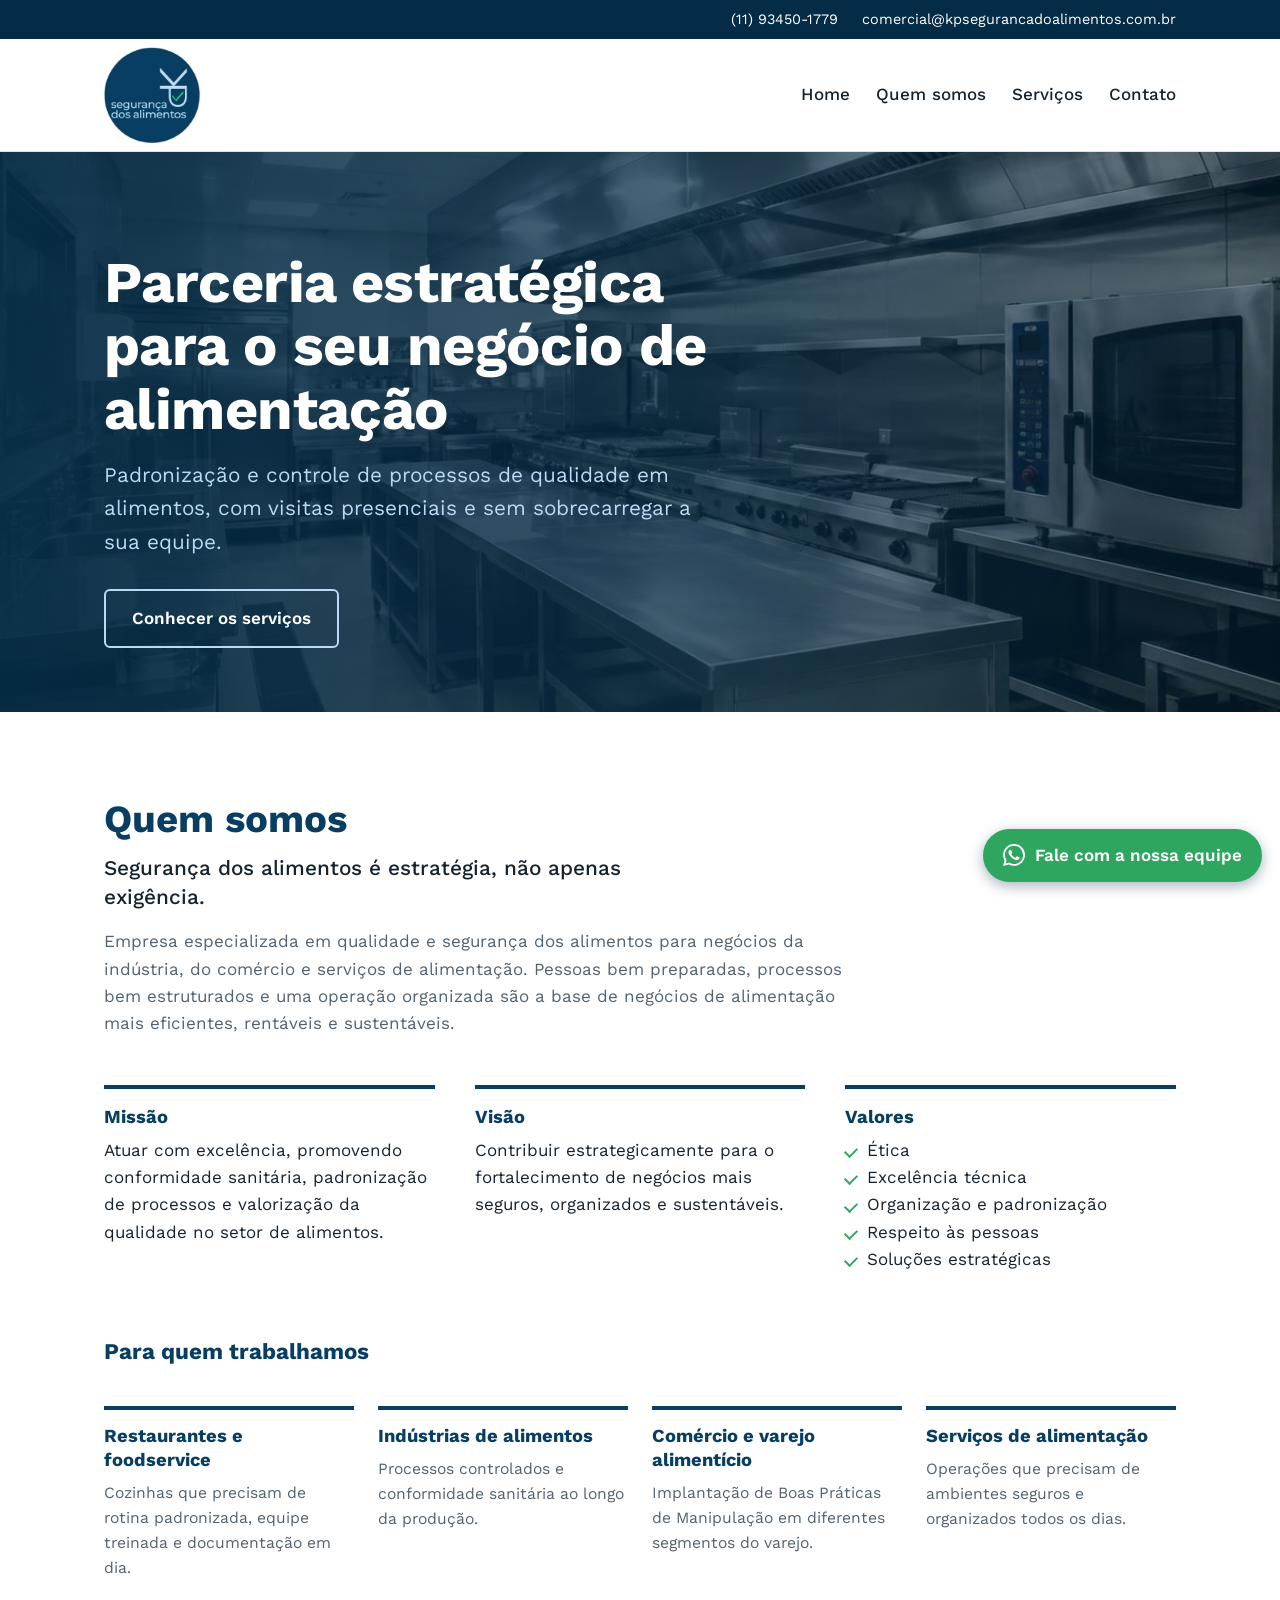
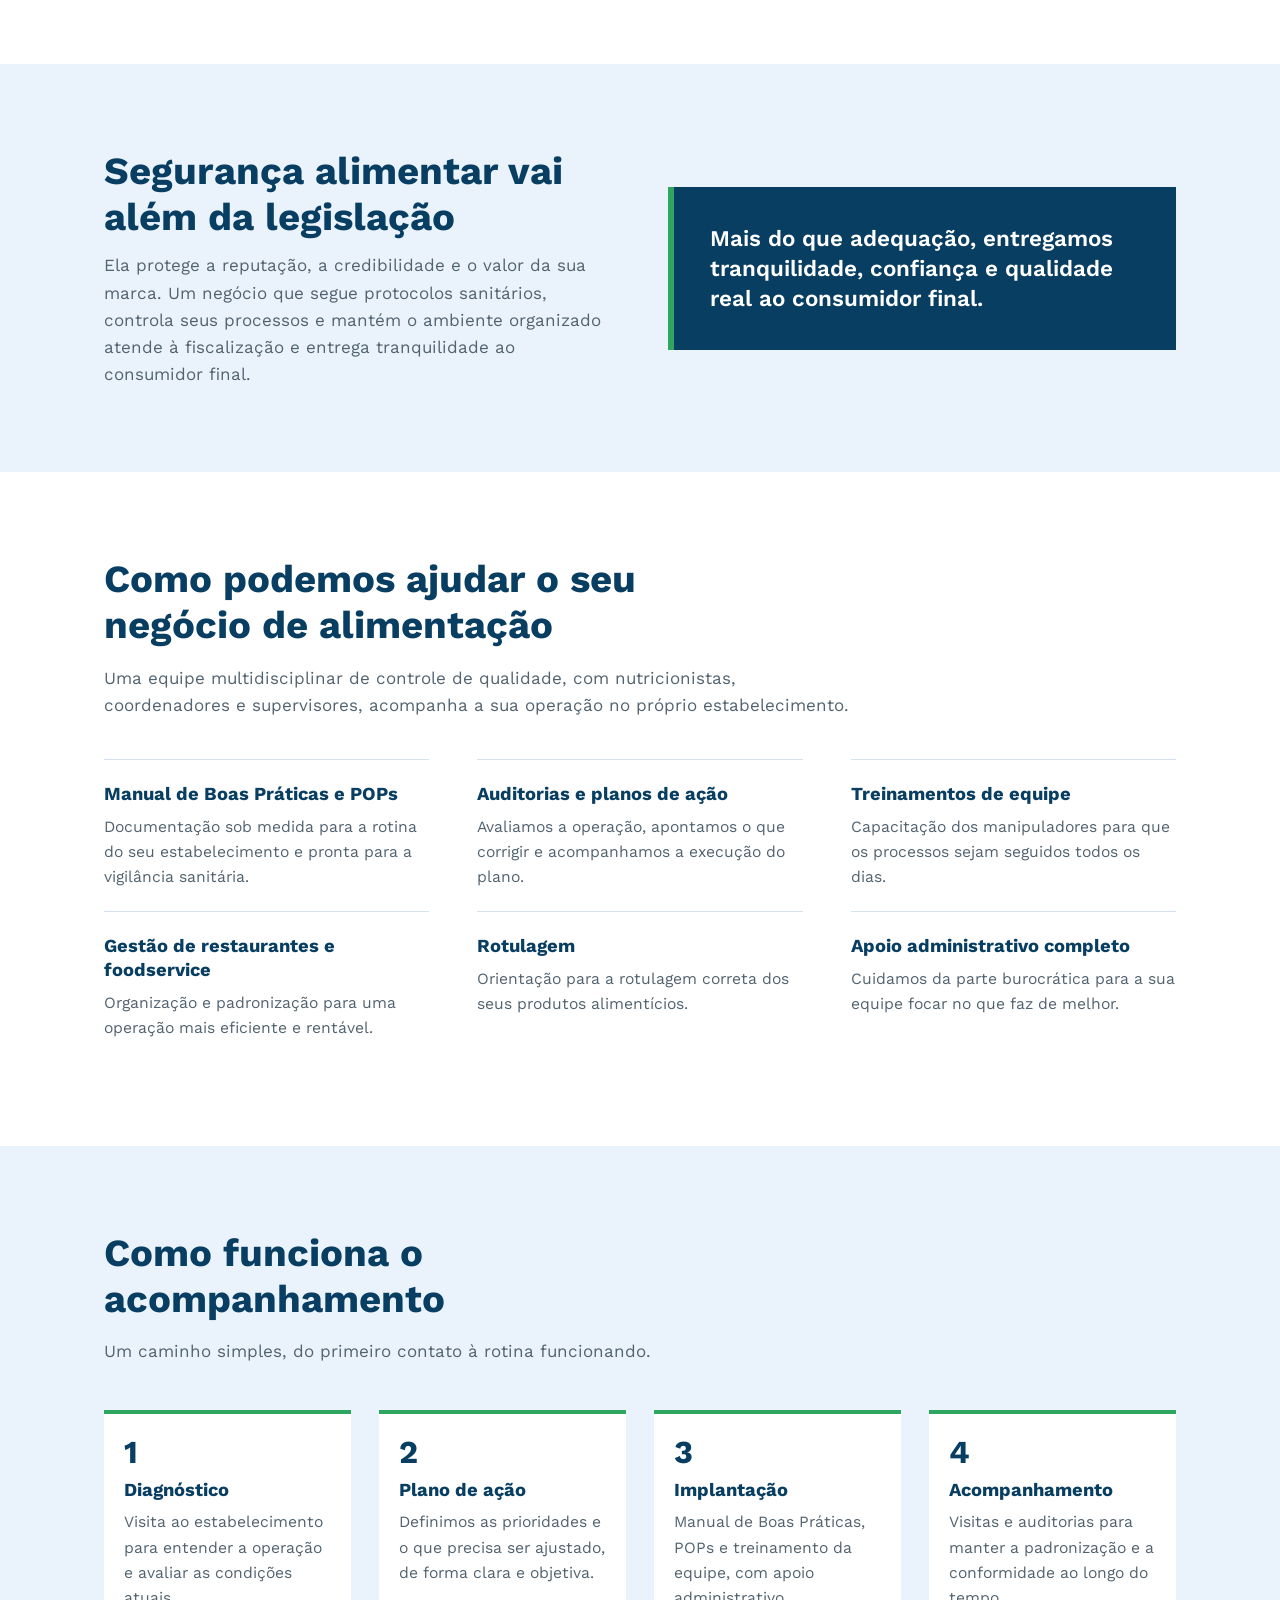
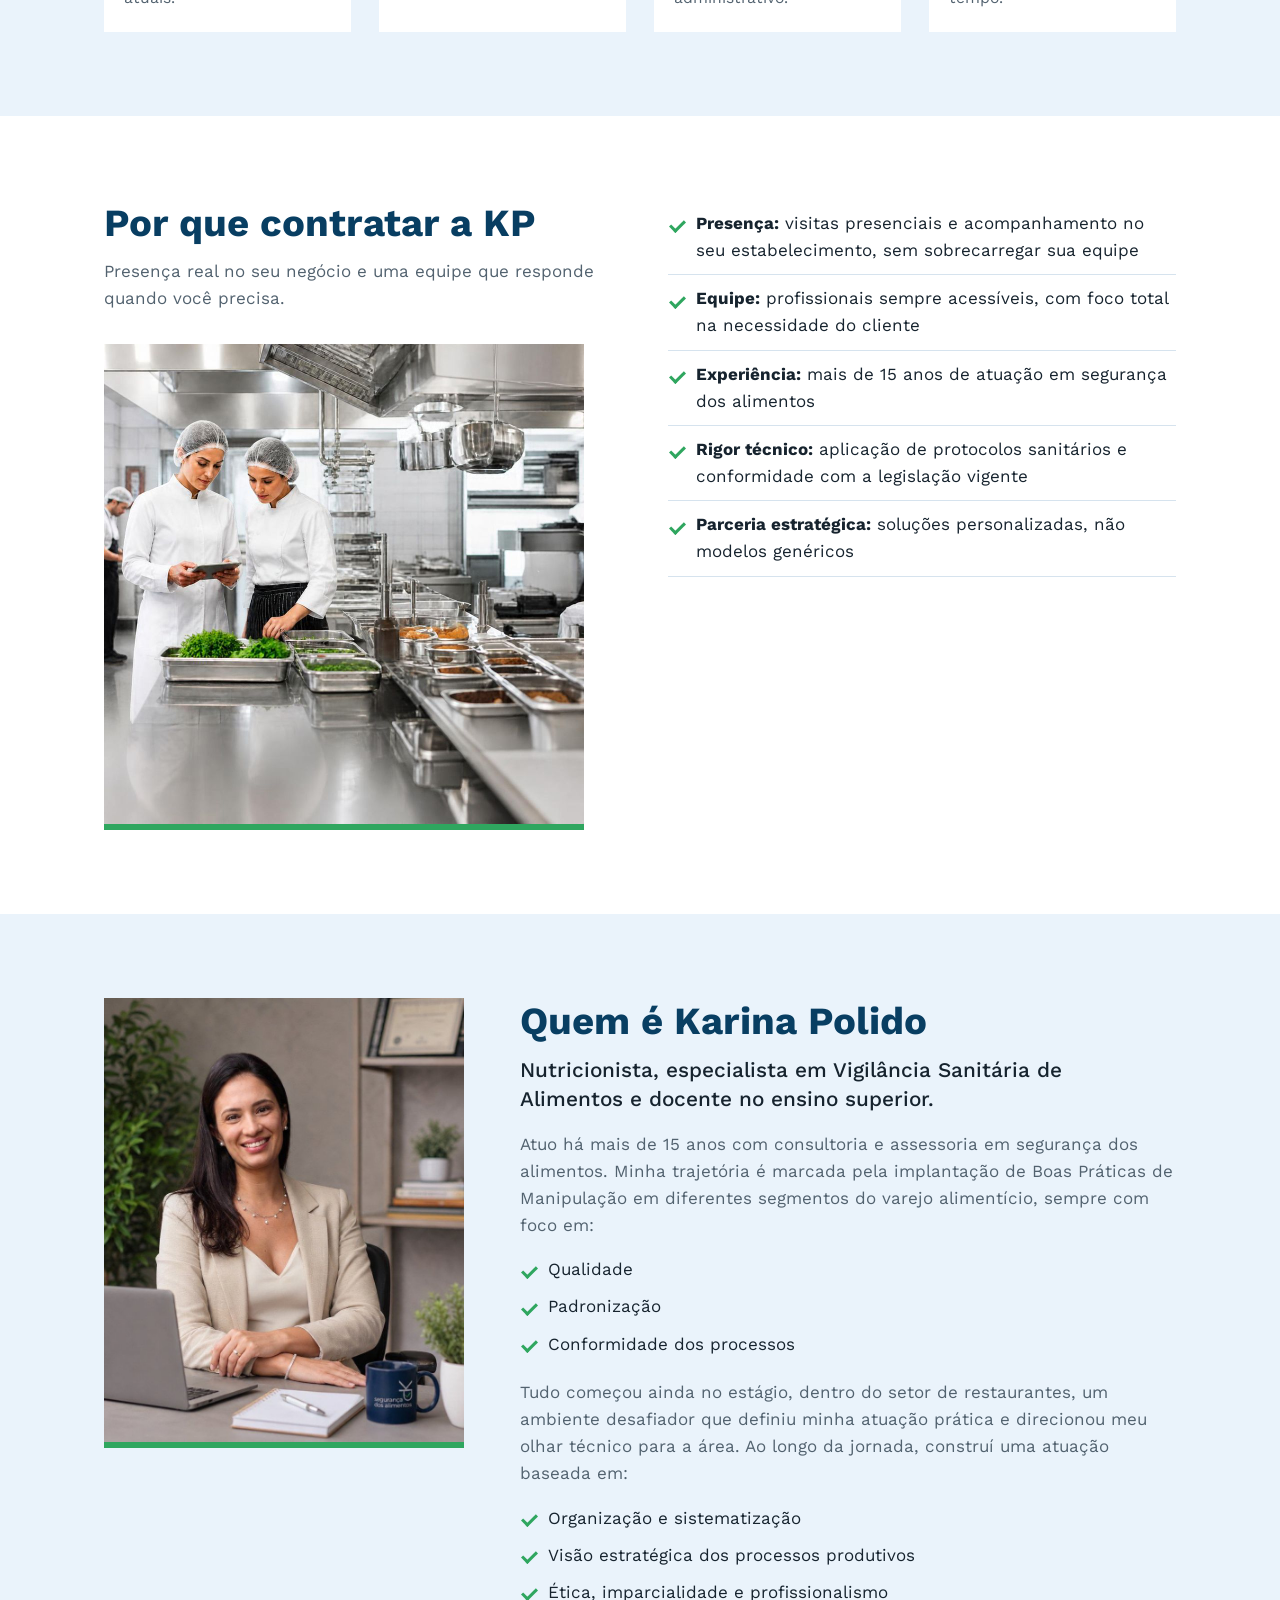
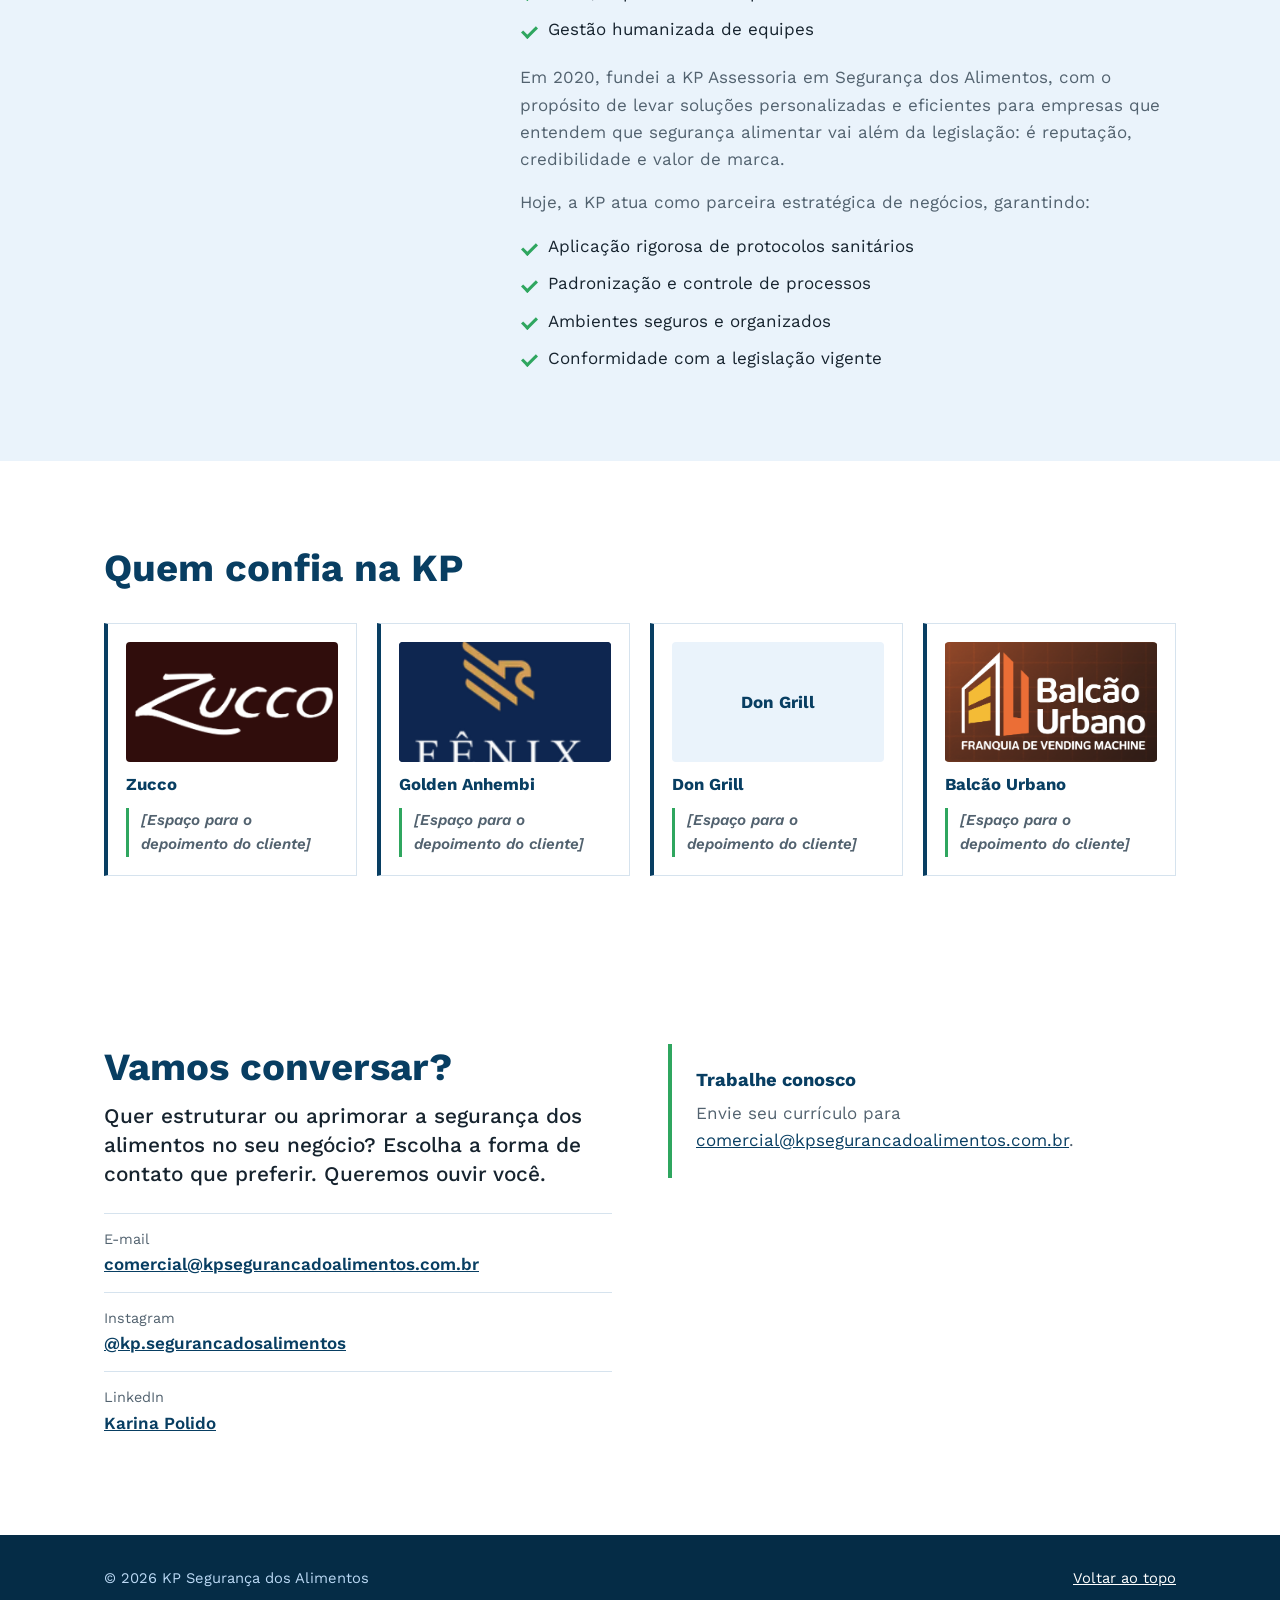
==== index.html @ 93dd9452 "Update index.html" ====
<!DOCTYPE html>
<html lang="pt-BR">
<head>
<meta charset="utf-8">
<meta name="viewport" content="width=device-width, initial-scale=1">
<title>KP Segurança dos Alimentos | Consultoria em segurança dos alimentos</title>
<meta name="description" content="Consultoria em segurança dos alimentos para restaurantes, indústrias, comércio e serviços de alimentação: boas práticas, POPs, auditorias, treinamentos e rotulagem, com visitas presenciais.">
<link rel="icon" href="[data-uri]">
<link rel="preconnect" href="https://fonts.googleapis.com">
<link rel="preconnect" href="https://fonts.gstatic.com" crossorigin>
<link href="https://fonts.googleapis.com/css2?family=Work+Sans:wght@400;500;600;700&display=swap" rel="stylesheet">
<style>
:root{--marinho:#083e62;--marinho-esc:#052c46;--azul:#bbd9f5;--azul-claro:#eaf3fb;--verde:#2fa65f;--verde-esc:#237d49;--texto:#16232e;--suave:#52626f;--linha:#d6e3ee;--fonte:"Work Sans",system-ui,-apple-system,"Segoe UI",Roboto,sans-serif}
*{box-sizing:border-box;margin:0;padding:0}
html{scroll-behavior:smooth;scroll-padding-top:130px}
body{font-family:var(--fonte);color:var(--texto);line-height:1.6;font-size:1.0625rem;background:#fff}
img{max-width:100%;display:block}
a{color:var(--marinho)}
:focus-visible{outline:3px solid var(--verde);outline-offset:3px}
.wrap{max-width:1120px;margin:0 auto;padding:0 24px}
.topo{background:var(--marinho-esc);color:#fff;font-size:.9rem}
.topo .wrap{display:flex;gap:6px 24px;justify-content:flex-end;flex-wrap:wrap;padding-top:8px;padding-bottom:8px}
.topo a{color:#fff;text-decoration:none}.topo a:hover{text-decoration:underline}
header.site{position:sticky;top:0;z-index:10;background:#fff;border-bottom:1px solid var(--linha)}
header.site .wrap{display:flex;align-items:center;justify-content:space-between;gap:16px;padding-top:8px;padding-bottom:8px}
header.site img{width:96px;height:96px}
nav ul{display:flex;gap:26px;list-style:none;flex-wrap:wrap;align-items:center}
nav a{text-decoration:none;color:var(--texto);font-weight:500;padding:6px 0;border-bottom:3px solid transparent}
nav a:hover{border-bottom-color:var(--verde)}
nav a.cta{background:var(--verde);color:#fff;padding:10px 18px;border-radius:6px;border:0}
nav a.cta:hover{background:var(--verde-esc)}
.btn{display:inline-flex;align-items:center;gap:10px;background:var(--verde);color:#fff;text-decoration:none;font:inherit;font-weight:600;padding:14px 26px;border-radius:6px;border:0;cursor:pointer}
.btn:hover{background:var(--verde-esc)}
.btn.sec{background:transparent;border:2px solid var(--azul);color:#fff}
.btn.sec:hover{background:rgba(255,255,255,.12)}
.hero{position:relative;color:#fff;background:var(--marinho) url("[data-uri]") center/cover no-repeat;display:flex;align-items:flex-end;min-height:560px}
.hero::before{content:"";position:absolute;inset:0;background:linear-gradient(90deg,rgba(5,44,70,.93) 0%,rgba(5,44,70,.72) 55%,rgba(5,44,70,.45) 100%)}
.hero .wrap{position:relative;padding-top:96px;padding-bottom:64px;width:100%}
.hero h1{font-size:clamp(2.1rem,5vw,3.6rem);line-height:1.1;font-weight:700;max-width:18ch;letter-spacing:-.01em}
.hero p{font-size:clamp(1.05rem,2vw,1.3rem);margin-top:18px;max-width:46ch;color:var(--azul)}
.acoes{display:flex;gap:14px;flex-wrap:wrap;margin-top:30px}
section{padding:84px 0}
h2{font-size:clamp(1.7rem,3.4vw,2.4rem);line-height:1.2;font-weight:700;color:var(--marinho);margin-bottom:12px;max-width:26ch}
h3{font-size:1.15rem;color:var(--marinho);margin-bottom:8px;line-height:1.3}
.lead{font-size:1.3rem;font-weight:500;max-width:44ch;line-height:1.4}
.texto{max-width:68ch;margin-top:16px;color:var(--suave)}
.fundo{background:var(--azul-claro)}
.lista{list-style:none;max-width:68ch;margin-top:12px}
.lista li,.pq li{padding:5px 0 5px 28px;position:relative}
.lista li::before,.pq li::before{content:"";position:absolute;left:2px;top:.85em;width:12px;height:6px;border-left:3px solid var(--verde);border-bottom:3px solid var(--verde);transform:rotate(-45deg)}
.para{display:grid;grid-template-columns:repeat(4,1fr);gap:24px;margin-top:40px}
.para>div{border-top:4px solid var(--marinho);padding-top:14px}
.para p{color:var(--suave);font-size:.98rem}
.risco{display:grid;grid-template-columns:1fr 1fr;gap:56px;align-items:center}
.risco blockquote{background:var(--marinho);color:#fff;padding:36px;border-left:6px solid var(--verde);font-size:1.4rem;line-height:1.35;font-weight:600}
.risco blockquote span{display:block;margin-top:14px;font-size:1rem;font-weight:400;color:var(--azul)}
.servicos{display:grid;grid-template-columns:repeat(3,1fr);gap:0 48px;margin-top:40px}
.serv{padding:22px 0;border-top:1px solid var(--linha)}
.serv p{color:var(--suave);font-size:.98rem}
.passos{list-style:none;display:grid;grid-template-columns:repeat(4,1fr);gap:28px;margin-top:44px;counter-reset:p}
.passos li{counter-increment:p;background:#fff;border-top:4px solid var(--verde);padding:22px 20px}
.passos li::before{content:counter(p);display:block;font-size:2rem;font-weight:700;color:var(--marinho);line-height:1;margin-bottom:10px}
.passos p{color:var(--suave);font-size:.98rem}
.mvv{display:grid;grid-template-columns:repeat(3,1fr);gap:40px;margin-top:48px}
.mvv>div{border-top:4px solid var(--marinho);padding-top:16px}
.mvv ul{list-style:none}
.mvv li{padding-left:22px;position:relative}
.mvv li::before{content:"";position:absolute;left:0;top:.6em;width:10px;height:6px;border-left:2px solid var(--verde);border-bottom:2px solid var(--verde);transform:rotate(-45deg)}
.pq{display:grid;grid-template-columns:1fr 1fr;gap:56px}
.pq ul{list-style:none}.pq li{border-bottom:1px solid var(--linha);padding:10px 0 10px 28px}.pq li::before{top:1.2em}
.ilus{margin-top:32px;max-width:480px}.ilus img{width:100%;height:auto;display:block;border-bottom:6px solid var(--verde)}
.karina{display:grid;grid-template-columns:360px 1fr;gap:56px;align-items:start}
.foto-karina{aspect-ratio:4/5;background:var(--azul-claro);border-bottom:6px solid var(--verde);position:sticky;top:110px}
.foto-karina img{width:100%;height:100%;object-fit:cover}
.clientes{list-style:none;display:grid;grid-template-columns:repeat(4,1fr);gap:20px;margin-top:32px}
.cli{background:#fff;border:1px solid var(--linha);border-top:4px solid var(--marinho);padding:20px;display:flex;flex-direction:column;gap:12px}
.logo-cli{height:120px;display:grid;place-items:center;background:var(--azul-claro);border-radius:4px;overflow:hidden}
.logo-cli img{max-width:100%;max-height:100%;object-fit:contain}
.logo-cli span{font-weight:700;color:var(--marinho);text-align:center;padding:0 8px}
.cli h3{margin:0;font-size:1.05rem}
.cli blockquote{color:var(--suave);font-style:italic;font-size:.95rem;border-left:3px solid var(--verde);padding-left:12px}
.clientes li{background:#fff;border:1px solid var(--linha);border-left:4px solid var(--marinho);padding:18px;font-weight:600;color:var(--marinho)}
.contato{display:grid;grid-template-columns:1fr 1fr;gap:56px}
.canais{list-style:none;margin-top:24px}
.canais li{padding:14px 0;border-top:1px solid var(--linha)}
.canais span{display:block;font-size:.9rem;color:var(--suave)}
.canais a{font-weight:600;word-break:break-word}
form{display:grid;gap:16px}
label{font-weight:500;font-size:.95rem;display:grid;gap:6px}
input,textarea,select{font:inherit;padding:12px 14px;border:1px solid #9db6c9;border-radius:6px;background:#fff;color:var(--texto)}
textarea{min-height:120px;resize:vertical}
.trab{padding:24px;background:#fff;border-left:4px solid var(--verde);max-width:60ch}
footer{background:var(--marinho-esc);color:var(--azul);padding:32px 0;font-size:.92rem}
footer .wrap{display:flex;justify-content:space-between;gap:12px;flex-wrap:wrap}
footer a{color:#fff}
.zap{display:inline-flex;align-items:center;gap:10px;position:fixed;right:18px;bottom:18px;z-index:20;background:var(--verde);color:#fff;text-decoration:none;font-weight:600;padding:13px 20px;border-radius:999px;box-shadow:0 4px 14px rgba(5,44,70,.35)}
.zap:hover{background:var(--verde-esc)}
@media (max-width:900px){
 .para,.passos,.clientes{grid-template-columns:1fr 1fr}
 .servicos{grid-template-columns:1fr 1fr}
}
@media (max-width:760px){
 .risco,.pq,.contato,.karina,.mvv,.servicos,.para,.passos,.clientes{grid-template-columns:1fr}
  .foto-karina{max-width:340px;position:static}
 section{padding:60px 0}.hero{min-height:480px}
 .topo .wrap{justify-content:flex-start}
 header.site .wrap{flex-wrap:wrap}header.site img{width:80px;height:80px}nav ul{gap:14px}
}
@media (prefers-reduced-motion:reduce){html{scroll-behavior:auto}}
</style>
</head>
<body>

<div class="topo"><div class="wrap">
  <a href="tel:+5511982874274">(11) 93450-1779</a>
  <a href="mailto:comercial@kpsegurancadoalimentos.com.br">comercial@kpsegurancadoalimentos.com.br</a>
</div></div>

<header class="site"><div class="wrap">
  <a href="#home" aria-label="KP Segurança dos Alimentos, ir para o início"><img src="[data-uri]" alt="KP Segurança dos Alimentos" width="96" height="96"></a>
  <nav aria-label="Principal"><ul>
    <li><a href="#home">Home</a></li>
    <li><a href="#quem-somos">Quem somos</a></li>
    <li><a href="#servicos">Serviços</a></li>
    <li><a href="#contato">Contato</a></li>
  </ul></nav>
</div></header>

<main>
<section class="hero" id="home" style="padding:0"><div class="wrap">
  <h1>Parceria estratégica para o seu negócio de alimentação</h1>
  <p>Padronização e controle de processos de qualidade em alimentos, com visitas presenciais e sem sobrecarregar a sua equipe.</p>
  <div class="acoes">
    <a class="btn sec" href="#servicos">Conhecer os serviços</a>
  </div>
</div></section>

<section id="quem-somos">
  <div class="wrap">
    <h2>Quem somos</h2>
    <p class="lead">Segurança dos alimentos é estratégia, não apenas exigência.</p>
    <p class="texto">Empresa especializada em qualidade e segurança dos alimentos para negócios da indústria, do comércio e serviços de alimentação. Pessoas bem preparadas, processos bem estruturados e uma operação organizada são a base de negócios de alimentação mais eficientes, rentáveis e sustentáveis.</p>

    <div class="mvv">
      <div><h3>Missão</h3><p>Atuar com excelência, promovendo conformidade sanitária, padronização de processos e valorização da qualidade no setor de alimentos.</p></div>
      <div><h3>Visão</h3><p>Contribuir estrategicamente para o fortalecimento de negócios mais seguros, organizados e sustentáveis.</p></div>
      <div><h3>Valores</h3><ul><li>Ética</li><li>Excelência técnica</li><li>Organização e padronização</li><li>Respeito às pessoas</li><li>Soluções estratégicas</li></ul></div>
    </div>

    <h3 style="margin-top:64px;font-size:1.4rem">Para quem trabalhamos</h3>
    <div class="para">
      <div><h3>Restaurantes e foodservice</h3><p>Cozinhas que precisam de rotina padronizada, equipe treinada e documentação em dia.</p></div>
      <div><h3>Indústrias de alimentos</h3><p>Processos controlados e conformidade sanitária ao longo da produção.</p></div>
      <div><h3>Comércio e varejo alimentício</h3><p>Implantação de Boas Práticas de Manipulação em diferentes segmentos do varejo.</p></div>
      <div><h3>Serviços de alimentação</h3><p>Operações que precisam de ambientes seguros e organizados todos os dias.</p></div>
    </div>
  </div>
</section>

<section class="fundo">
  <div class="wrap risco">
    <div>
      <h2>Segurança alimentar vai além da legislação</h2>
      <p class="texto" style="margin-top:0">Ela protege a reputação, a credibilidade e o valor da sua marca. Um negócio que segue protocolos sanitários, controla seus processos e mantém o ambiente organizado atende à fiscalização e entrega tranquilidade ao consumidor final.</p>
    </div>
    <blockquote>Mais do que adequação, entregamos tranquilidade, confiança e qualidade real ao consumidor final.</blockquote>
  </div>
</section>

<section id="servicos">
  <div class="wrap">
    <h2>Como podemos ajudar o seu negócio de alimentação</h2>
    <p class="texto">Uma equipe multidisciplinar de controle de qualidade, com nutricionistas, coordenadores e supervisores, acompanha a sua operação no próprio estabelecimento.</p>
    <div class="servicos">
      <div class="serv"><h3>Manual de Boas Práticas e POPs</h3><p>Documentação sob medida para a rotina do seu estabelecimento e pronta para a vigilância sanitária.</p></div>
      <div class="serv"><h3>Auditorias e planos de ação</h3><p>Avaliamos a operação, apontamos o que corrigir e acompanhamos a execução do plano.</p></div>
      <div class="serv"><h3>Treinamentos de equipe</h3><p>Capacitação dos manipuladores para que os processos sejam seguidos todos os dias.</p></div>
      <div class="serv"><h3>Gestão de restaurantes e foodservice</h3><p>Organização e padronização para uma operação mais eficiente e rentável.</p></div>
      <div class="serv"><h3>Rotulagem</h3><p>Orientação para a rotulagem correta dos seus produtos alimentícios.</p></div>
      <div class="serv"><h3>Apoio administrativo completo</h3><p>Cuidamos da parte burocrática para a sua equipe focar no que faz de melhor.</p></div>
    </div>
  </div>
</section>

<section class="fundo">
  <div class="wrap">
    <h2>Como funciona o acompanhamento</h2>
    <p class="texto">Um caminho simples, do primeiro contato à rotina funcionando.</p>
    <ol class="passos">
      <li><h3>Diagnóstico</h3><p>Visita ao estabelecimento para entender a operação e avaliar as condições atuais.</p></li>
      <li><h3>Plano de ação</h3><p>Definimos as prioridades e o que precisa ser ajustado, de forma clara e objetiva.</p></li>
      <li><h3>Implantação</h3><p>Manual de Boas Práticas, POPs e treinamento da equipe, com apoio administrativo.</p></li>
      <li><h3>Acompanhamento</h3><p>Visitas e auditorias para manter a padronização e a conformidade ao longo do tempo.</p></li>
    </ol>
  </div>
</section>

<section>
  <div class="wrap pq">
    <div>
      <h2>Por que contratar a KP</h2>
      <p class="texto" style="margin-top:0">Presença real no seu negócio e uma equipe que responde quando você precisa.</p>
      <figure class="ilus"><img src="[data-uri]" alt="Duas profissionais de touca e jaleco branco conferindo boas práticas em uma cozinha profissional" width="480" height="480"></figure>
    </div>
    <ul>
      <li><b>Presença:</b> visitas presenciais e acompanhamento no seu estabelecimento, sem sobrecarregar sua equipe</li>
      <li><b>Equipe:</b> profissionais sempre acessíveis, com foco total na necessidade do cliente</li>
      <li><b>Experiência:</b> mais de 15 anos de atuação em segurança dos alimentos</li>
      <li><b>Rigor técnico:</b> aplicação de protocolos sanitários e conformidade com a legislação vigente</li>
      <li><b>Parceria estratégica:</b> soluções personalizadas, não modelos genéricos</li>
    </ul>
  </div>
</section>

<section class="fundo" id="karina">
  <div class="wrap karina">
    <div class="foto-karina"><img src="[data-uri]" alt="Karina Polido, nutricionista e fundadora da KP, sentada em seu escritório" width="400" height="500"></div>
    <div>
      <h2>Quem é Karina Polido</h2>
      <p class="lead">Nutricionista, especialista em Vigilância Sanitária de Alimentos e docente no ensino superior.</p>
      <p class="texto">Atuo há mais de 15 anos com consultoria e assessoria em segurança dos alimentos. Minha trajetória é marcada pela implantação de Boas Práticas de Manipulação em diferentes segmentos do varejo alimentício, sempre com foco em:</p>
      <ul class="lista"><li>Qualidade</li><li>Padronização</li><li>Conformidade dos processos</li></ul>
      <p class="texto">Tudo começou ainda no estágio, dentro do setor de restaurantes, um ambiente desafiador que definiu minha atuação prática e direcionou meu olhar técnico para a área. Ao longo da jornada, construí uma atuação baseada em:</p>
      <ul class="lista"><li>Organização e sistematização</li><li>Visão estratégica dos processos produtivos</li><li>Ética, imparcialidade e profissionalismo</li><li>Gestão humanizada de equipes</li></ul>
      <p class="texto">Em 2020, fundei a KP Assessoria em Segurança dos Alimentos, com o propósito de levar soluções personalizadas e eficientes para empresas que entendem que segurança alimentar vai além da legislação: é reputação, credibilidade e valor de marca.</p>
      <p class="texto">Hoje, a KP atua como parceira estratégica de negócios, garantindo:</p>
      <ul class="lista"><li>Aplicação rigorosa de protocolos sanitários</li><li>Padronização e controle de processos</li><li>Ambientes seguros e organizados</li><li>Conformidade com a legislação vigente</li></ul>
    </div>
  </div>
</section>

<section>
  <div class="wrap">
    <h2>Quem confia na KP</h2>
    <ul class="clientes">
      <li class="cli"><div class="logo-cli" style="background:linear-gradient(135deg,#300d0c,#300d0c)"><img src="[data-uri]" alt="Logo Zucco Ristorante"></div><h3>Zucco</h3><blockquote>[Espaço para o depoimento do cliente]</blockquote></li>
      <li class="cli"><div class="logo-cli" style="background:linear-gradient(135deg,#0e2650,#0e2650)"><img src="[data-uri]" alt="Logo Fênix Hotéis"></div><h3>Golden Anhembi</h3><blockquote>[Espaço para o depoimento do cliente]</blockquote></li>
      <li class="cli"><div class="logo-cli" data-logo="Don Grill" role="img" aria-label="Logo Don Participações"><span>Don Grill</span></div><h3>Don Grill</h3><blockquote>[Espaço para o depoimento do cliente]</blockquote></li>
      <li class="cli"><div class="logo-cli" style="background:linear-gradient(135deg,#914728,#2f1d15)"><img src="[data-uri]" alt="Logo Balcão Urbano"></div><h3>Balcão Urbano</h3><blockquote>[Espaço para o depoimento do cliente]</blockquote></li>
    </ul>
  </div>
</section>

<section id="contato">
  <div class="wrap contato">
    <div>
      <h2>Vamos conversar?</h2>
      <p class="lead">Quer estruturar ou aprimorar a segurança dos alimentos no seu negócio? Escolha a forma de contato que preferir. Queremos ouvir você.</p>
      <ul class="canais">
        <li><span>E-mail</span><a href="mailto:comercial@kpsegurancadoalimentos.com.br">comercial@kpsegurancadoalimentos.com.br</a></li>
        <li><span>Instagram</span><a href="https://www.instagram.com/kp.segurancadosalimentos/" target="_blank" rel="noopener">@kp.segurancadosalimentos</a></li>
        <li><span>LinkedIn</span><a href="https://www.linkedin.com/in/karina-polido/" target="_blank" rel="noopener">Karina Polido</a></li>
      </ul>
    </div>
    <div>
      <div class="trab">
        <h3>Trabalhe conosco</h3>
        <p class="texto" style="margin-top:6px">Envie seu currículo para <a href="mailto:comercial@kpsegurancadoalimentos.com.br?subject=Trabalhe%20conosco">comercial@kpsegurancadoalimentos.com.br</a>.</p>
      </div>
    </div>
  </div>
</section>
</main>

<footer><div class="wrap">
  <span>&copy; <span id="ano">2026</span> KP Segurança dos Alimentos</span>
  <a href="#home">Voltar ao topo</a>
</div></footer>

<a class="zap" href="https://wa.me/5511934501779?text=Ol%C3%A1%2C%20Karina!%20Gostaria%20de%20conversar%20sobre%20seguran%C3%A7a%20dos%20alimentos%20no%20meu%20neg%C3%B3cio." target="_blank" rel="noopener" aria-label="Fale com a nossa equipe pelo WhatsApp"><svg class="ic" viewBox="0 0 24 24" width="22" height="22" aria-hidden="true" fill="currentColor"><path d="M17.472 14.382c-.297-.149-1.758-.867-2.03-.967-.273-.099-.471-.148-.67.15-.197.297-.767.966-.94 1.164-.173.199-.347.223-.644.075-.297-.15-1.255-.463-2.39-1.475-.883-.788-1.48-1.761-1.653-2.059-.173-.297-.018-.458.13-.606.134-.133.298-.347.446-.52.149-.174.198-.298.298-.497.099-.198.05-.371-.025-.52-.075-.149-.669-1.612-.916-2.207-.242-.579-.487-.5-.669-.51-.173-.008-.371-.01-.57-.01-.198 0-.52.074-.792.372-.272.297-1.04 1.016-1.04 2.479 0 1.462 1.065 2.875 1.213 3.074.149.198 2.096 3.2 5.077 4.487.709.306 1.262.489 1.694.625.712.227 1.36.195 1.871.118.571-.085 1.758-.719 2.006-1.413.248-.694.248-1.289.173-1.413-.074-.124-.272-.198-.57-.347m-5.421 7.403h-.004a9.87 9.87 0 01-5.031-1.378l-.361-.214-3.741.982.998-3.648-.235-.374a9.86 9.86 0 01-1.51-5.26c.001-5.45 4.436-9.884 9.888-9.884 2.64 0 5.122 1.03 6.988 2.898a9.825 9.825 0 012.893 6.994c-.003 5.45-4.437 9.884-9.885 9.884m8.413-18.297A11.815 11.815 0 0012.05 0C5.495 0 .16 5.335.157 11.892c0 2.096.547 4.142 1.588 5.945L.057 24l6.305-1.654a11.882 11.882 0 005.683 1.448h.005c6.554 0 11.89-5.335 11.893-11.893a11.821 11.821 0 00-3.48-8.413Z"/></svg>Fale com a nossa equipe</a>

<script>
document.getElementById('ano').textContent = new Date().getFullYear();
</script>
</body>
</html>
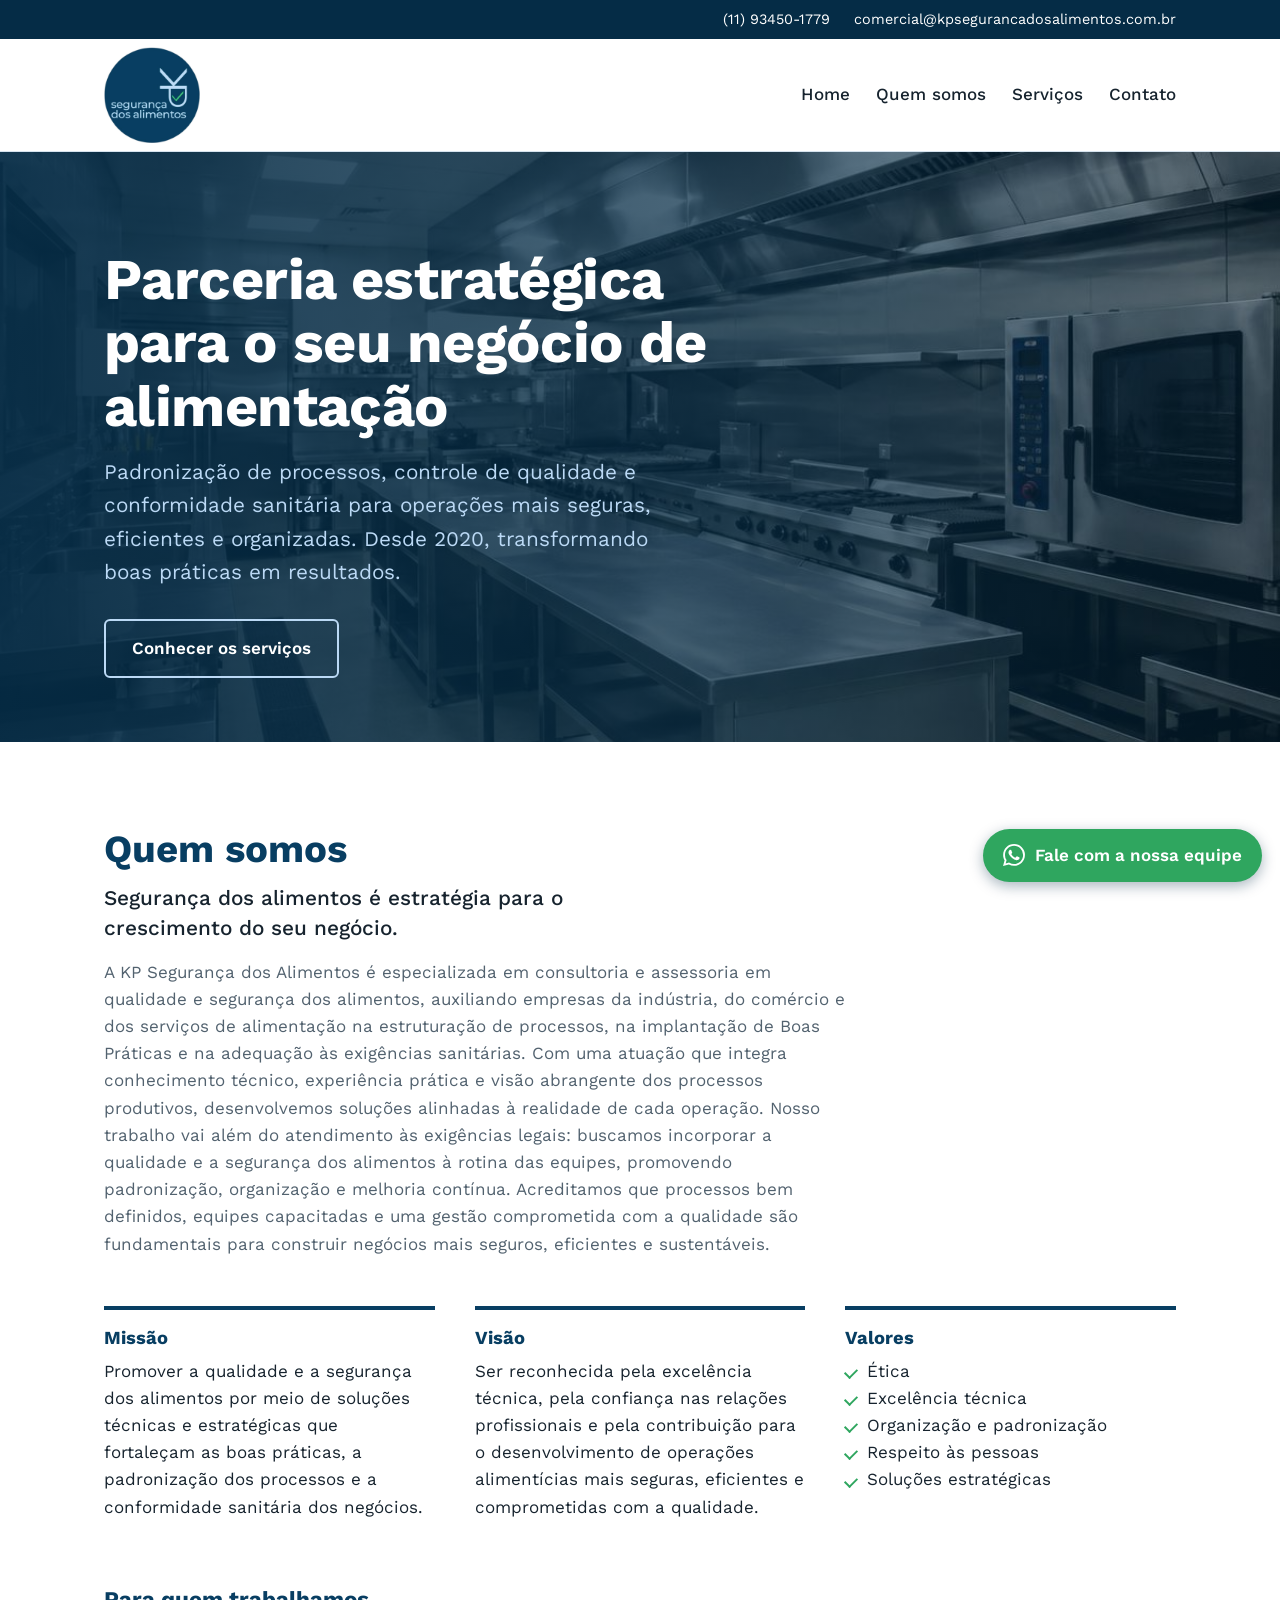
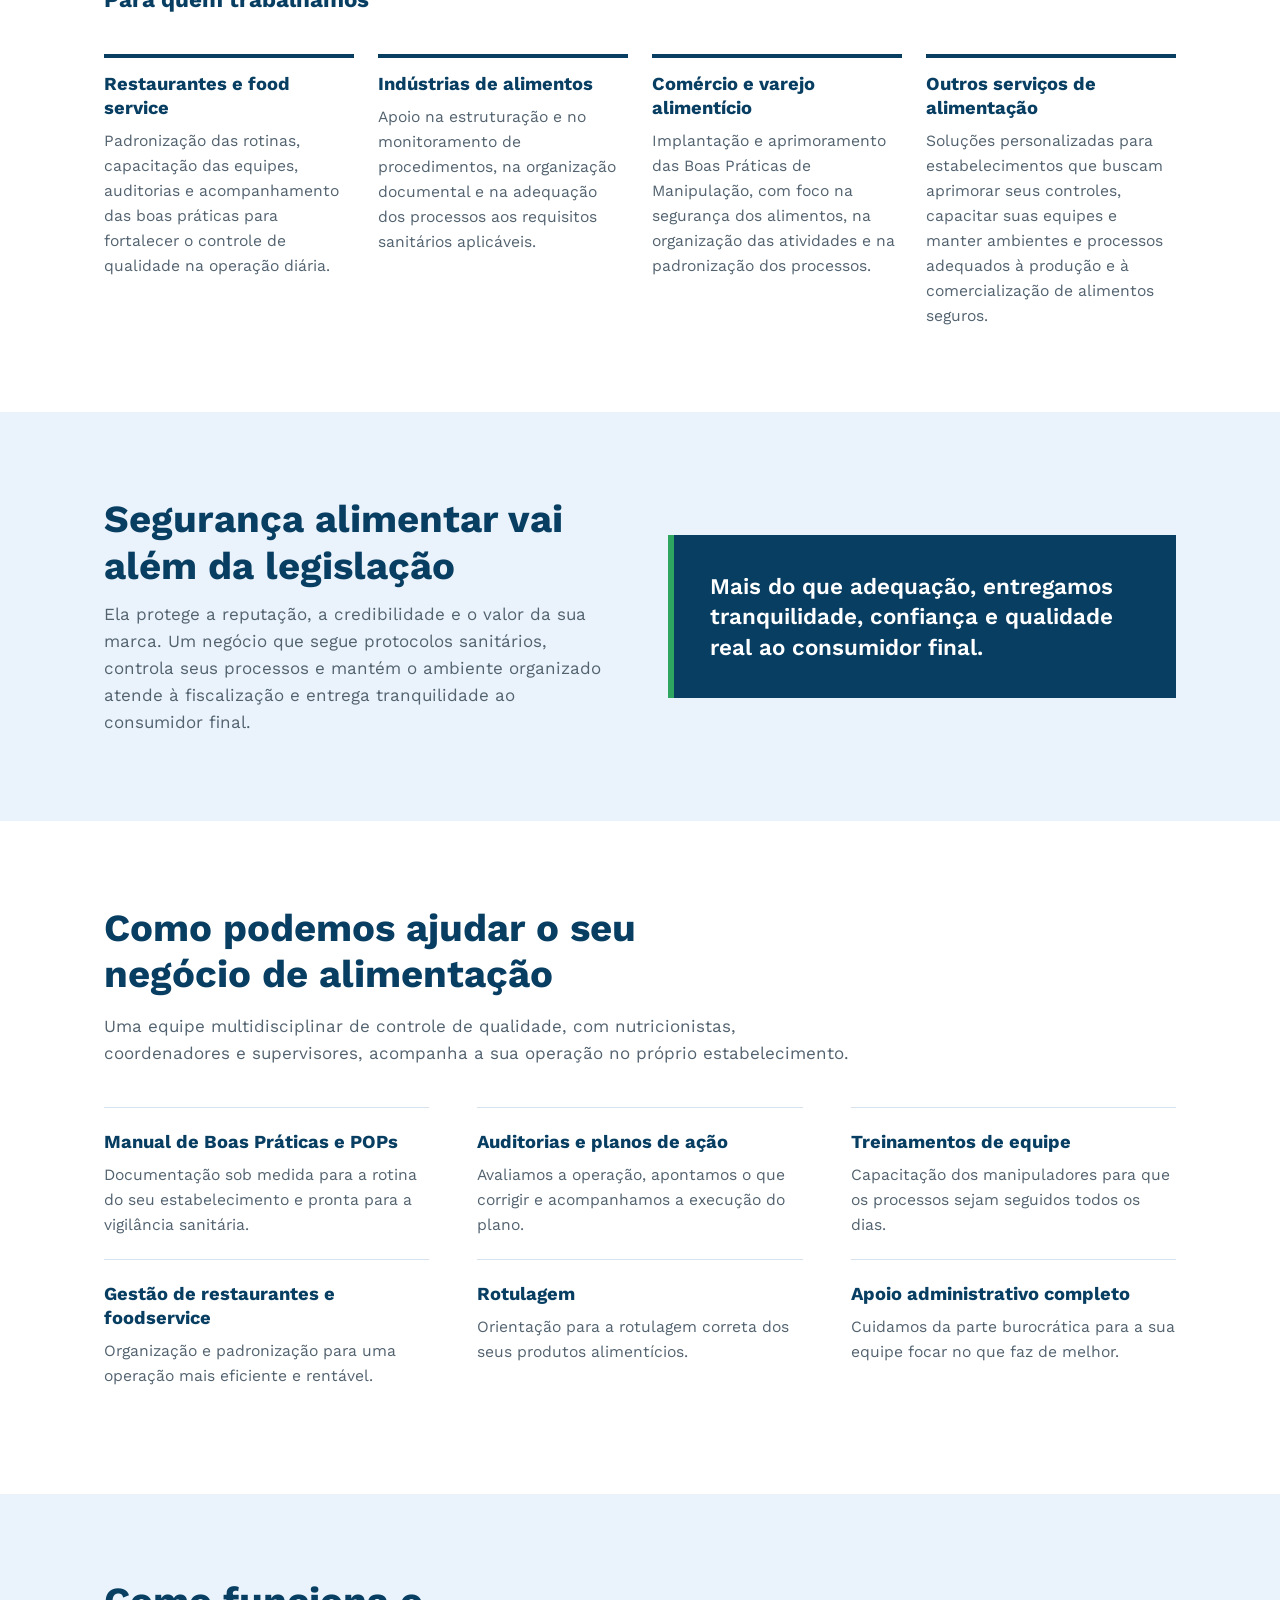
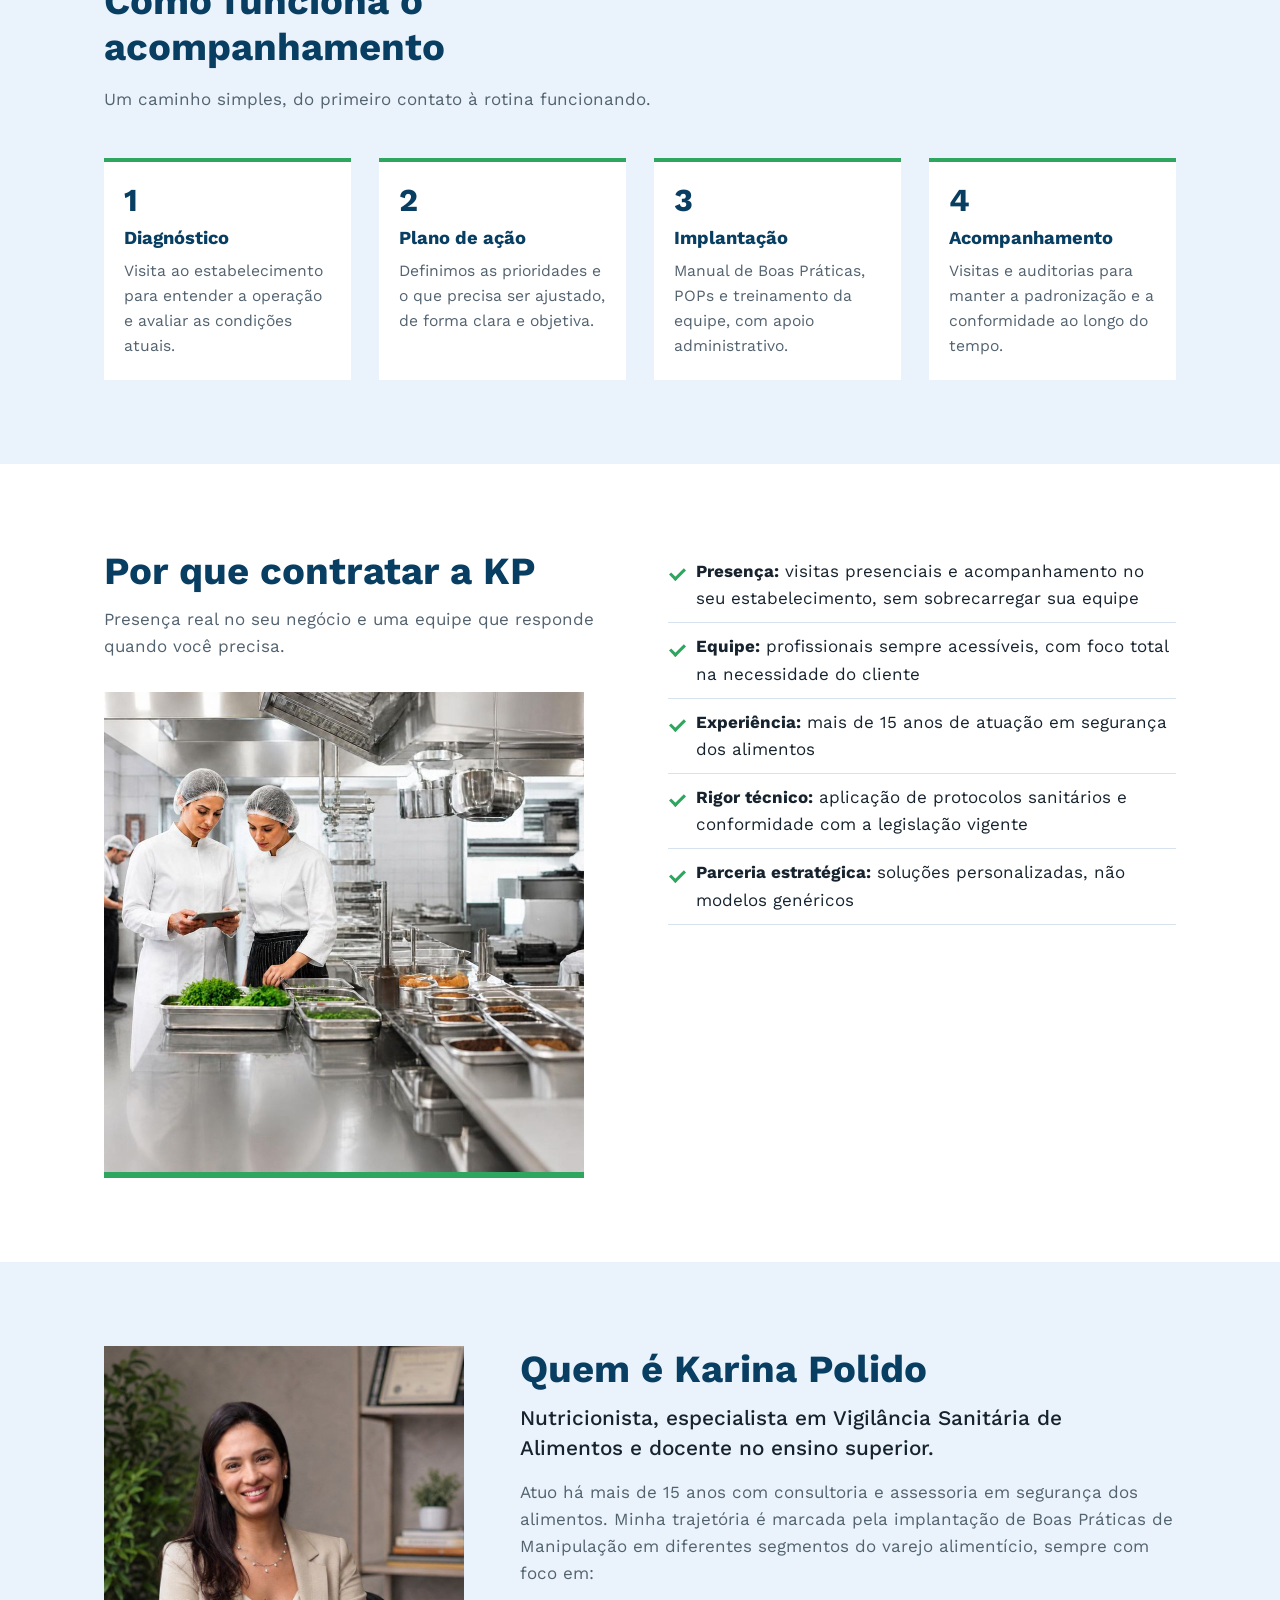
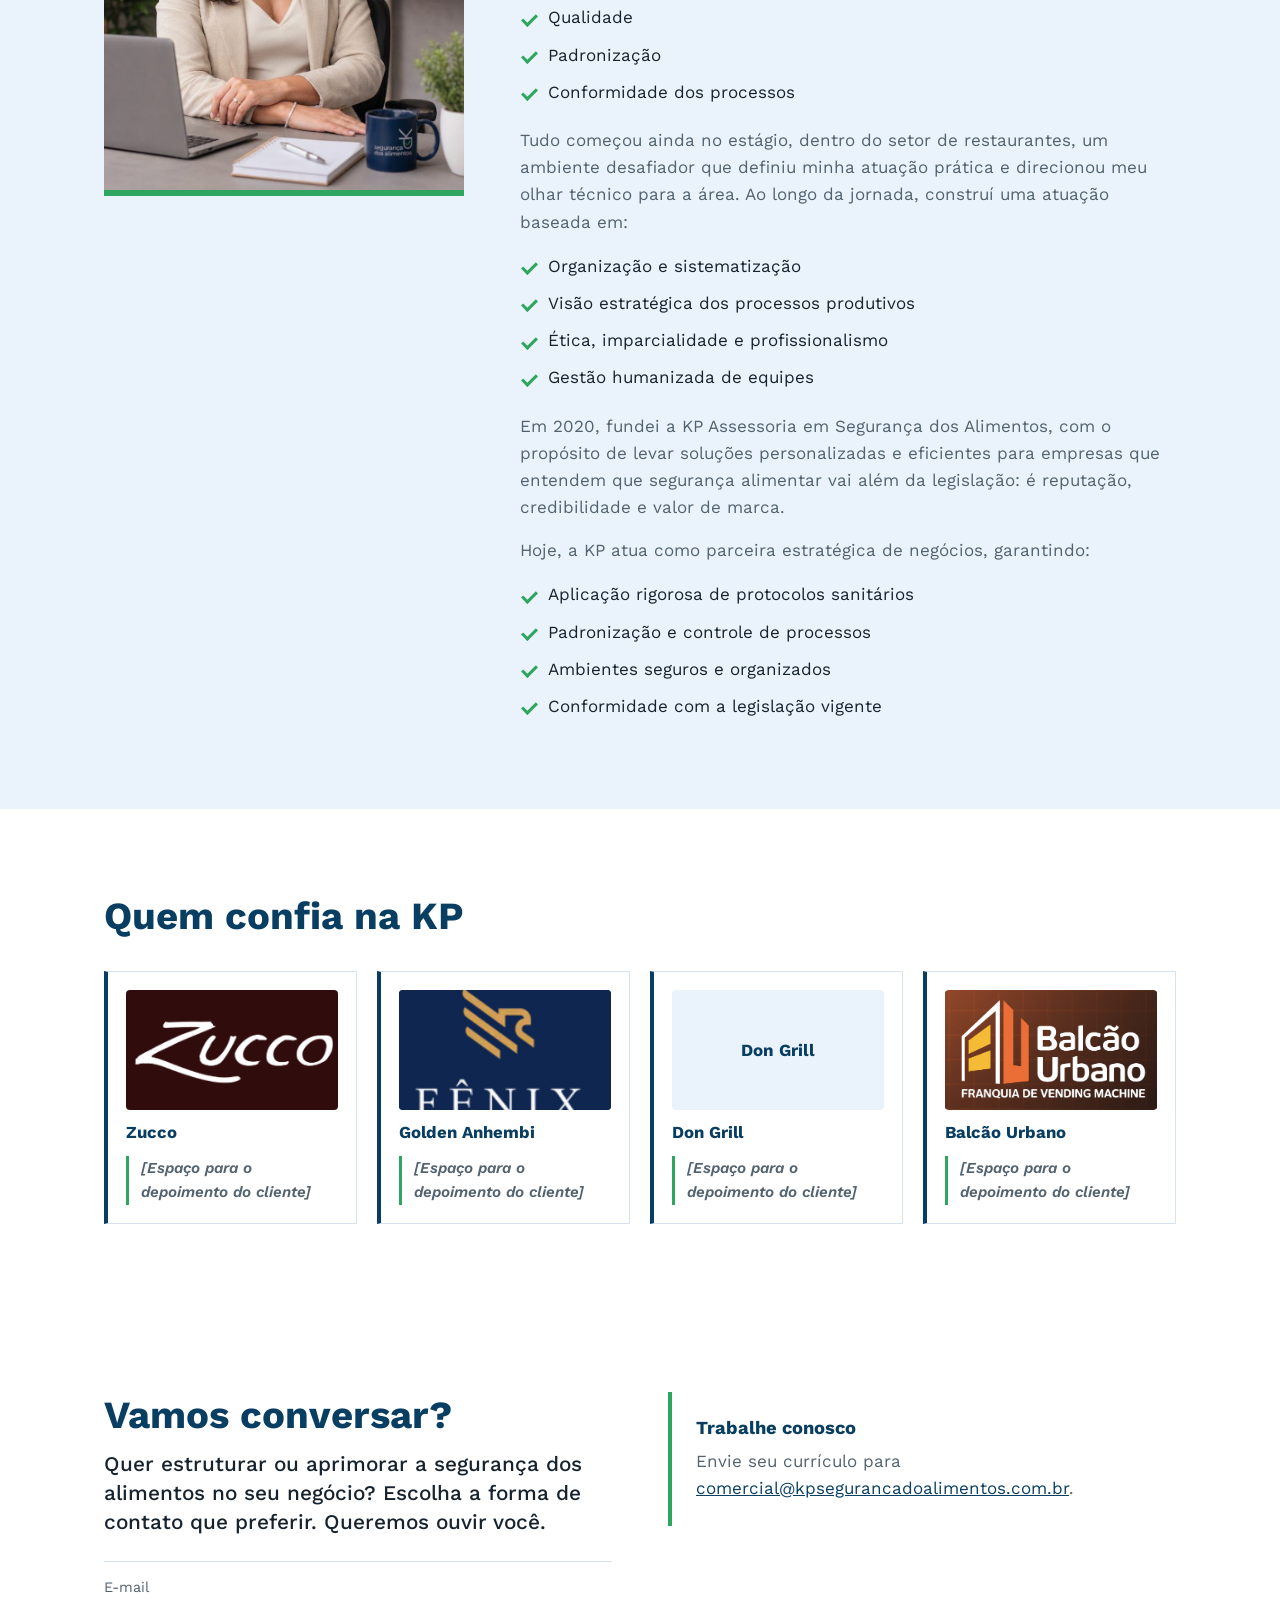
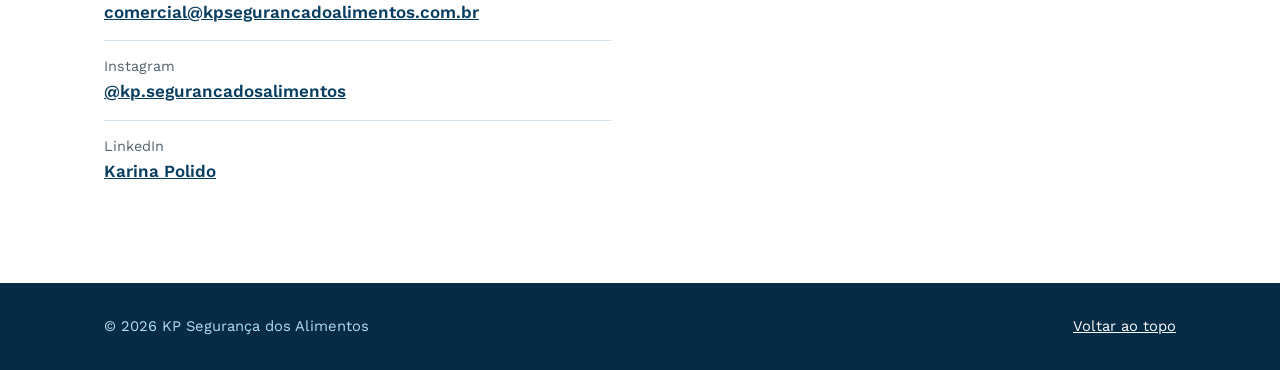
==== commit ae2adc60: "Update print statement to say 'Goodbye World'" ====
--- a/index.html
+++ b/index.html
@@ -113,7 +113,7 @@
 
 <div class="topo"><div class="wrap">
   <a href="tel:+5511982874274">(11) 93450-1779</a>
-  <a href="mailto:comercial@kpsegurancadoalimentos.com.br">comercial@kpsegurancadoalimentos.com.br</a>
+  <a href="mailto:comercial@kpsegurancadosalimentos.com.br">comercial@kpsegurancadosalimentos.com.br</a>
 </div></div>
 
 <header class="site"><div class="wrap">
@@ -129,7 +129,7 @@
 <main>
 <section class="hero" id="home" style="padding:0"><div class="wrap">
   <h1>Parceria estratégica para o seu negócio de alimentação</h1>
-  <p>Padronização e controle de processos de qualidade em alimentos, com visitas presenciais e sem sobrecarregar a sua equipe.</p>
+  <p>Padronização de processos, controle de qualidade e conformidade sanitária para operações mais seguras, eficientes e organizadas. Desde 2020, transformando boas práticas em resultados.</p>
   <div class="acoes">
     <a class="btn sec" href="#servicos">Conhecer os serviços</a>
   </div>
@@ -138,21 +138,25 @@
 <section id="quem-somos">
   <div class="wrap">
     <h2>Quem somos</h2>
-    <p class="lead">Segurança dos alimentos é estratégia, não apenas exigência.</p>
-    <p class="texto">Empresa especializada em qualidade e segurança dos alimentos para negócios da indústria, do comércio e serviços de alimentação. Pessoas bem preparadas, processos bem estruturados e uma operação organizada são a base de negócios de alimentação mais eficientes, rentáveis e sustentáveis.</p>
+    <p class="lead">Segurança dos alimentos é estratégia para o crescimento do seu negócio.</p>
+    <p class="texto">A KP Segurança dos Alimentos é especializada em consultoria e assessoria em qualidade e segurança dos alimentos, auxiliando empresas da indústria, do comércio e dos serviços de alimentação na estruturação de processos, na implantação de Boas Práticas e na adequação às exigências sanitárias.
+
+Com uma atuação que integra conhecimento técnico, experiência prática e visão abrangente dos processos produtivos, desenvolvemos soluções alinhadas à realidade de cada operação. Nosso trabalho vai além do atendimento às exigências legais: buscamos incorporar a qualidade e a segurança dos alimentos à rotina das equipes, promovendo padronização, organização e melhoria contínua.
+
+Acreditamos que processos bem definidos, equipes capacitadas e uma gestão comprometida com a qualidade são fundamentais para construir negócios mais seguros, eficientes e sustentáveis.</p>
 
     <div class="mvv">
-      <div><h3>Missão</h3><p>Atuar com excelência, promovendo conformidade sanitária, padronização de processos e valorização da qualidade no setor de alimentos.</p></div>
-      <div><h3>Visão</h3><p>Contribuir estrategicamente para o fortalecimento de negócios mais seguros, organizados e sustentáveis.</p></div>
+      <div><h3>Missão</h3><p>Promover a qualidade e a segurança dos alimentos por meio de soluções técnicas e estratégicas que fortaleçam as boas práticas, a padronização dos processos e a conformidade sanitária dos negócios.</p></div>
+      <div><h3>Visão</h3><p>Ser reconhecida pela excelência técnica, pela confiança nas relações profissionais e pela contribuição para o desenvolvimento de operações alimentícias mais seguras, eficientes e comprometidas com a qualidade.</p></div>
       <div><h3>Valores</h3><ul><li>Ética</li><li>Excelência técnica</li><li>Organização e padronização</li><li>Respeito às pessoas</li><li>Soluções estratégicas</li></ul></div>
     </div>
 
     <h3 style="margin-top:64px;font-size:1.4rem">Para quem trabalhamos</h3>
     <div class="para">
-      <div><h3>Restaurantes e foodservice</h3><p>Cozinhas que precisam de rotina padronizada, equipe treinada e documentação em dia.</p></div>
-      <div><h3>Indústrias de alimentos</h3><p>Processos controlados e conformidade sanitária ao longo da produção.</p></div>
-      <div><h3>Comércio e varejo alimentício</h3><p>Implantação de Boas Práticas de Manipulação em diferentes segmentos do varejo.</p></div>
-      <div><h3>Serviços de alimentação</h3><p>Operações que precisam de ambientes seguros e organizados todos os dias.</p></div>
+      <div><h3>Restaurantes e food service</h3><p>Padronização das rotinas, capacitação das equipes, auditorias e acompanhamento das boas práticas para fortalecer o controle de qualidade na operação diária.</p></div>
+      <div><h3>Indústrias de alimentos</h3><p>Apoio na estruturação e no monitoramento de procedimentos, na organização documental e na adequação dos processos aos requisitos sanitários aplicáveis.</p></div>
+      <div><h3>Comércio e varejo alimentício</h3><p>Implantação e aprimoramento das Boas Práticas de Manipulação, com foco na segurança dos alimentos, na organização das atividades e na padronização dos processos.</p></div>
+      <div><h3>Outros serviços de alimentação</h3><p>Soluções personalizadas para estabelecimentos que buscam aprimorar seus controles, capacitar suas equipes e manter ambientes e processos adequados à produção e à comercialização de alimentos seguros.</p></div>
     </div>
   </div>
 </section>
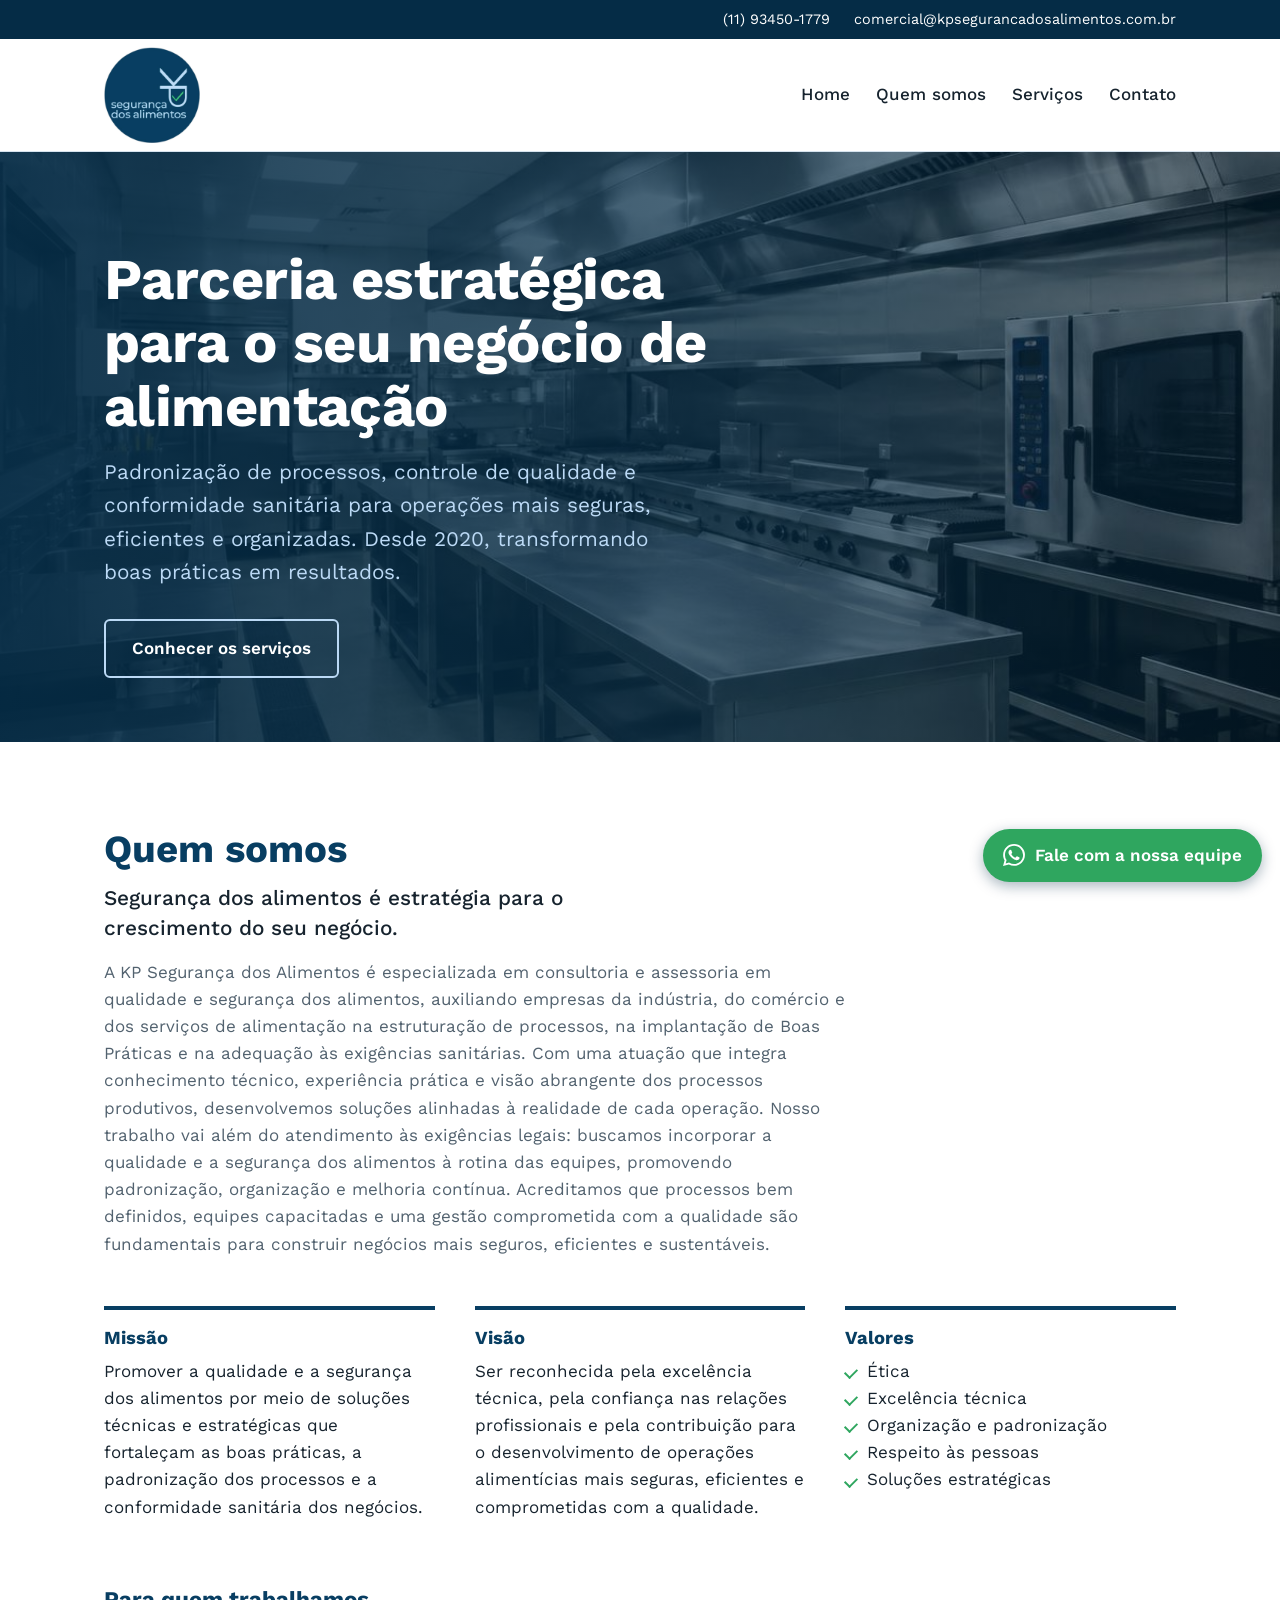
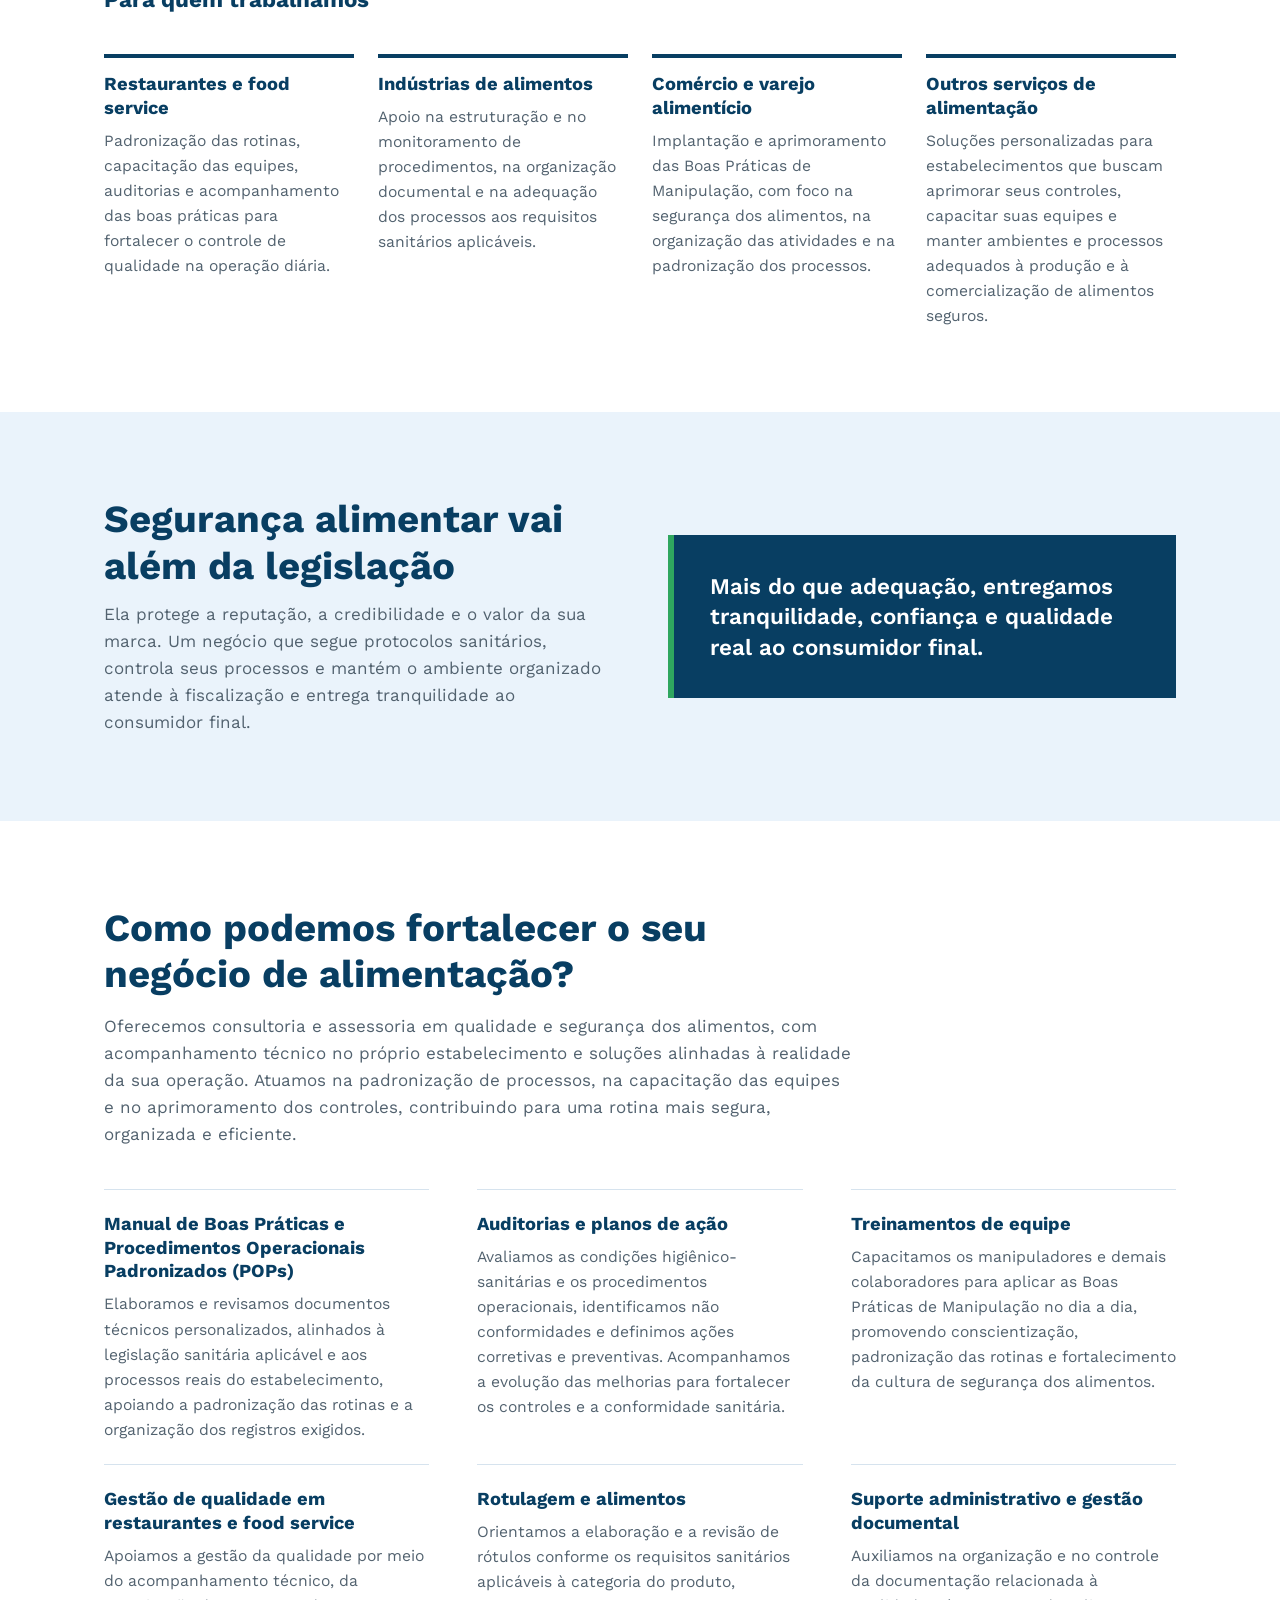
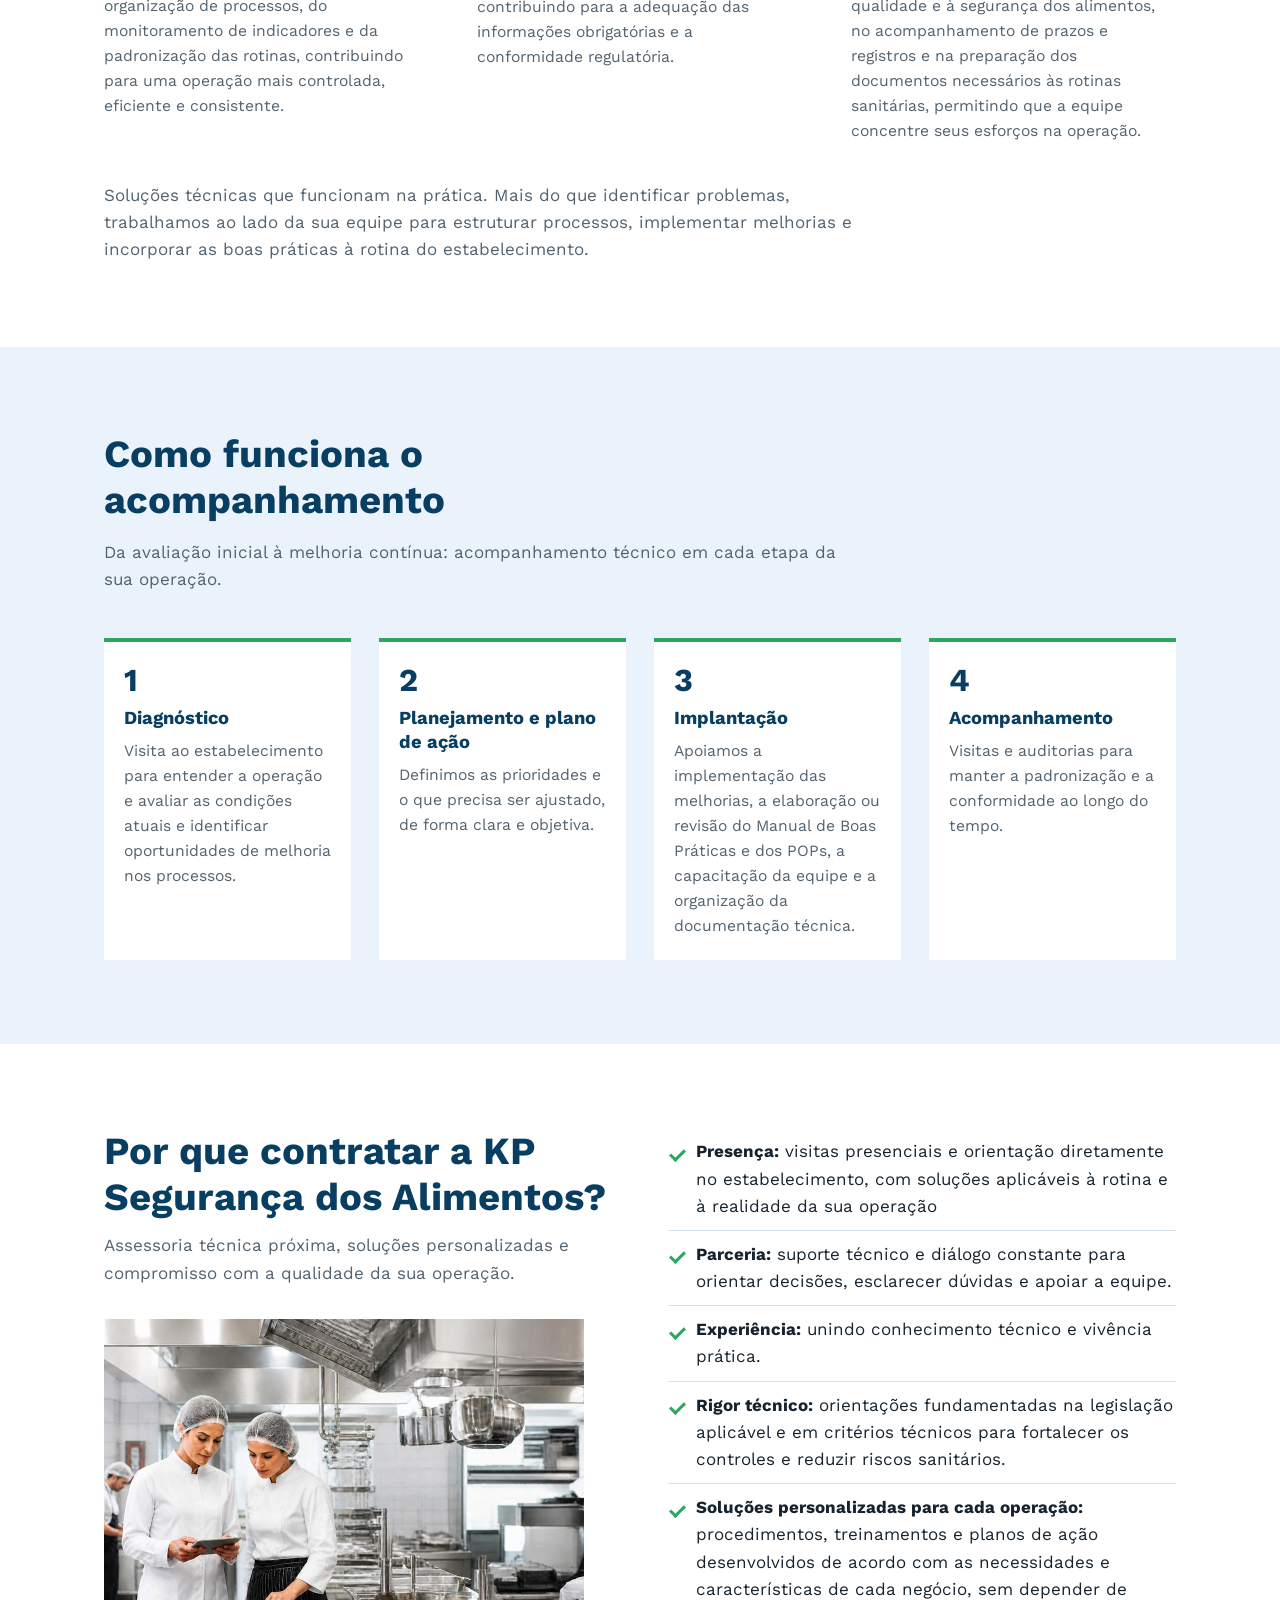
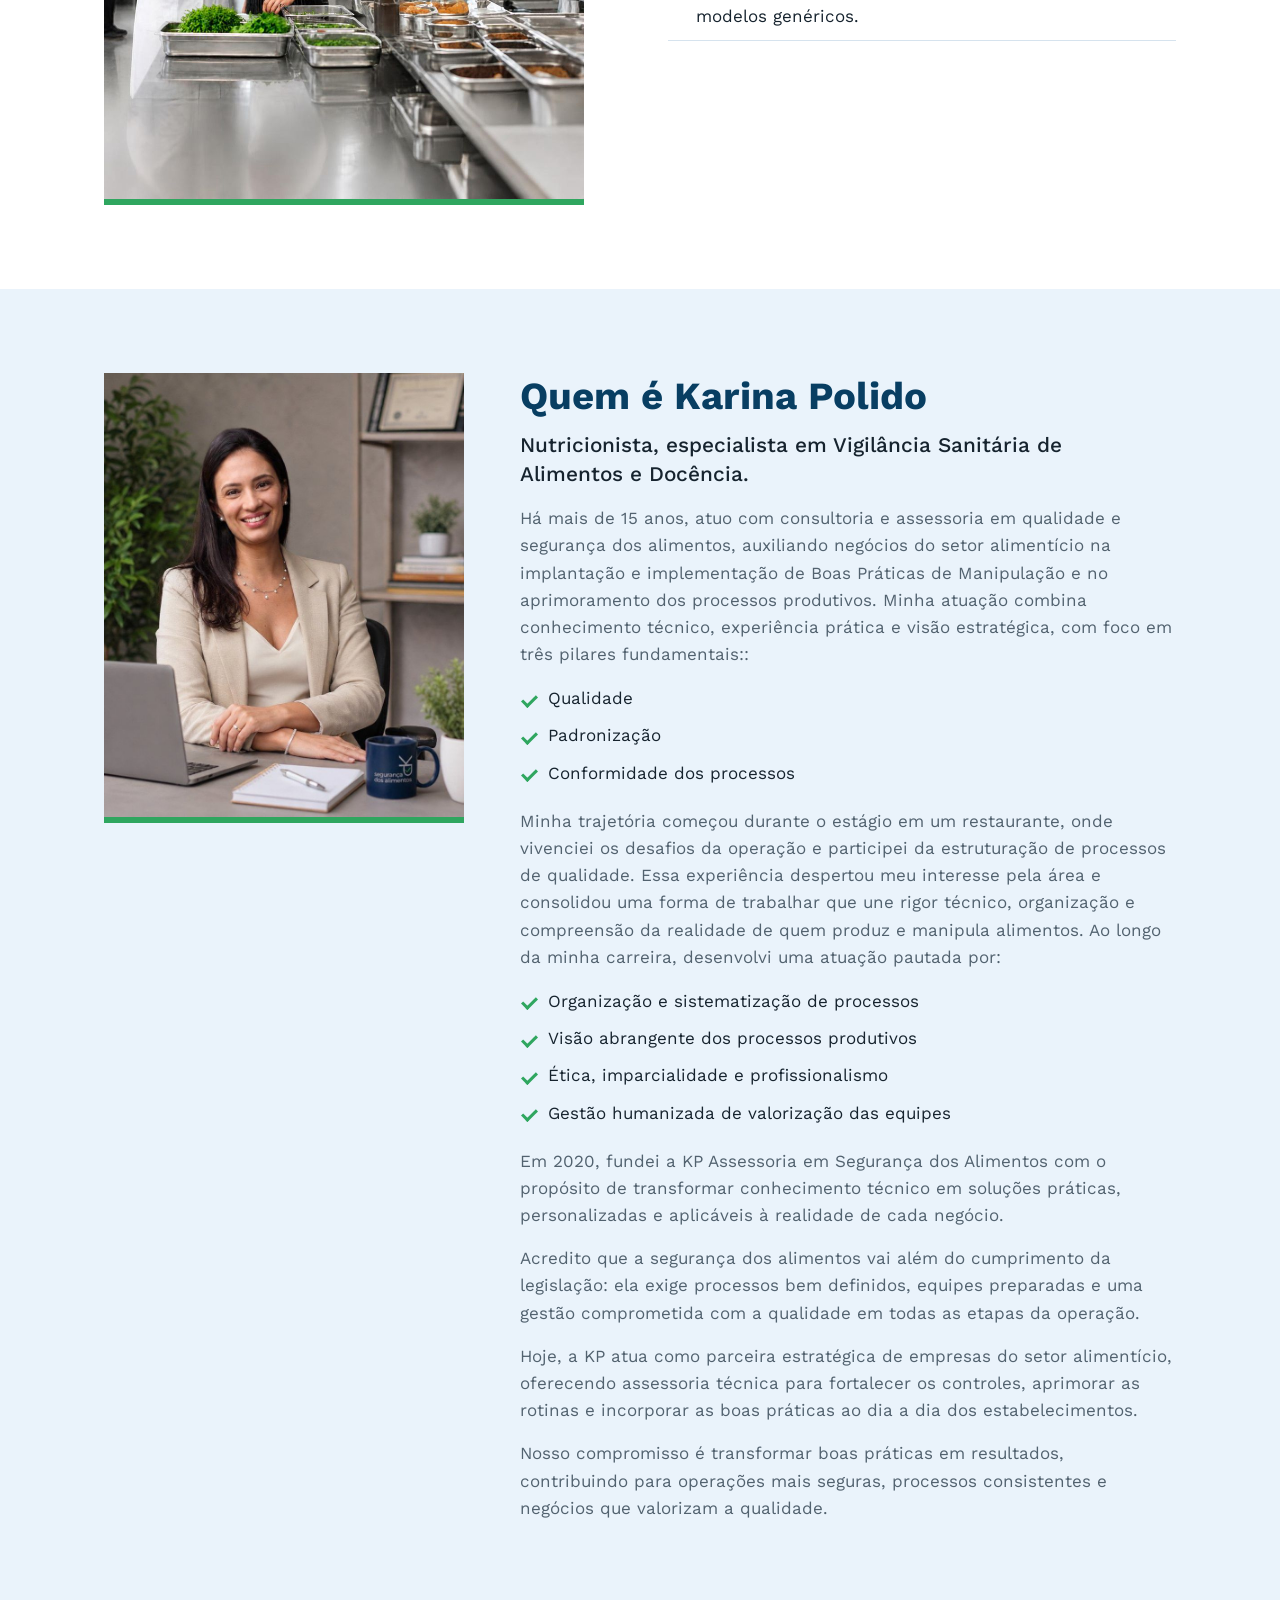
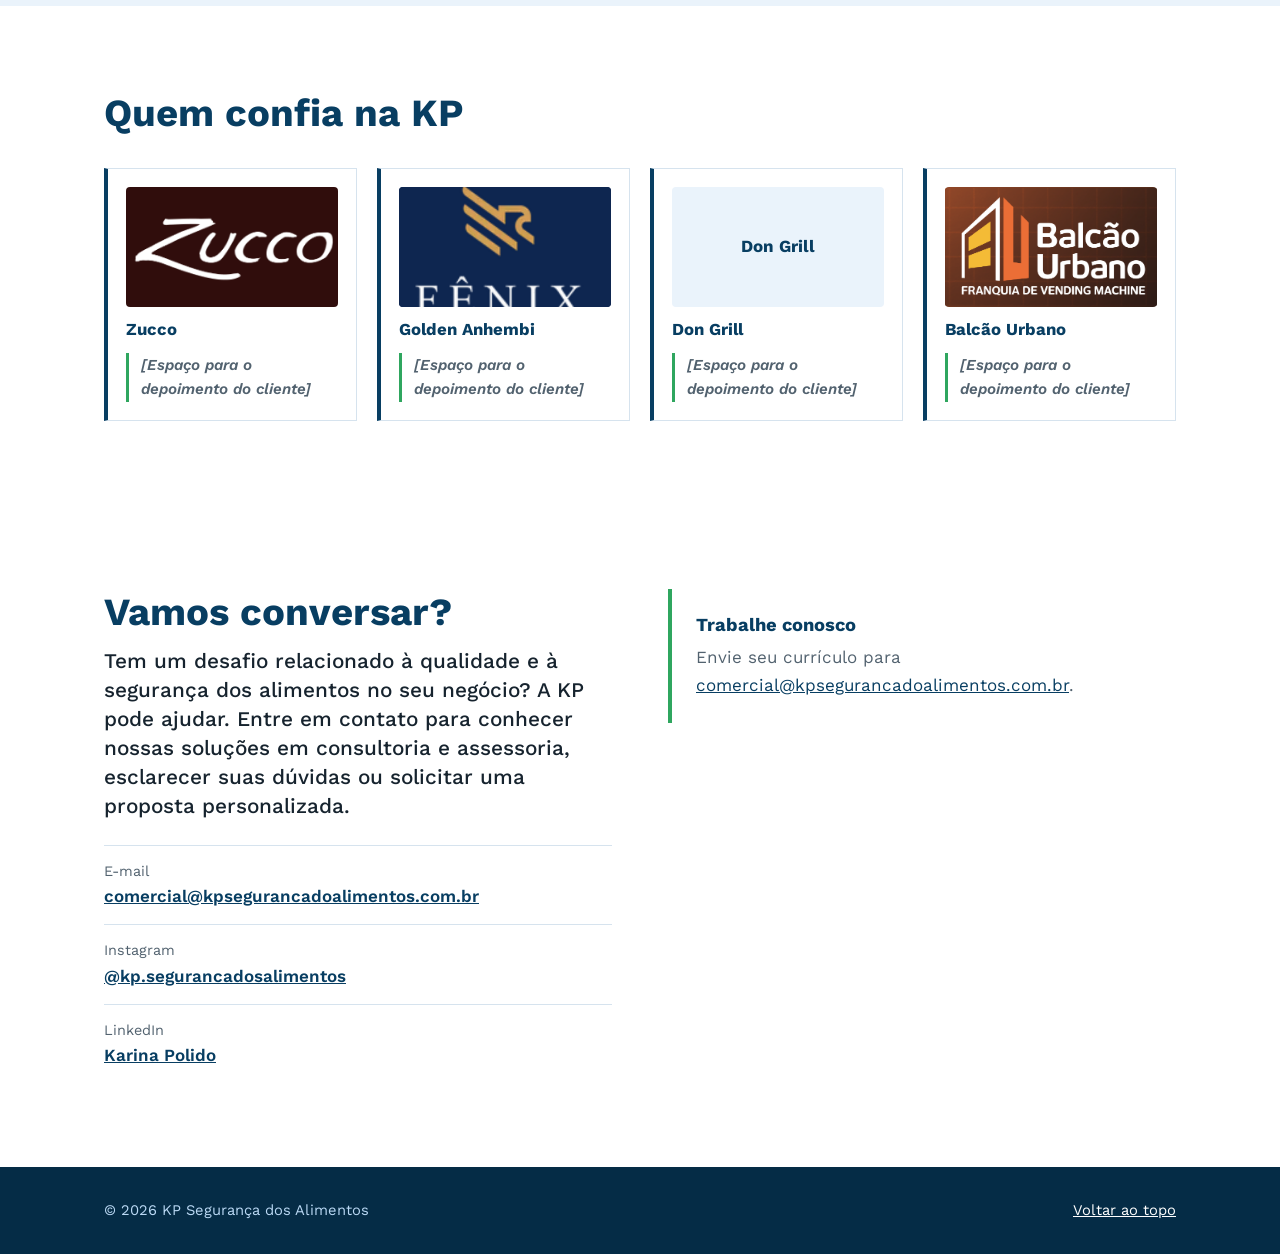
==== commit d7d287a9: "Update print statement from 'Hello' to 'Goodbye'" ====
--- a/index.html
+++ b/index.html
@@ -173,27 +173,27 @@
 
 <section id="servicos">
   <div class="wrap">
-    <h2>Como podemos ajudar o seu negócio de alimentação</h2>
-    <p class="texto">Uma equipe multidisciplinar de controle de qualidade, com nutricionistas, coordenadores e supervisores, acompanha a sua operação no próprio estabelecimento.</p>
+    <h2>Como podemos fortalecer o seu negócio de alimentação?</h2>
+    <p class="texto">Oferecemos consultoria e assessoria em qualidade e segurança dos alimentos, com acompanhamento técnico no próprio estabelecimento e soluções alinhadas à realidade da sua operação. Atuamos na padronização de processos, na capacitação das equipes e no aprimoramento dos controles, contribuindo para uma rotina mais segura, organizada e eficiente.</p>
     <div class="servicos">
-      <div class="serv"><h3>Manual de Boas Práticas e POPs</h3><p>Documentação sob medida para a rotina do seu estabelecimento e pronta para a vigilância sanitária.</p></div>
-      <div class="serv"><h3>Auditorias e planos de ação</h3><p>Avaliamos a operação, apontamos o que corrigir e acompanhamos a execução do plano.</p></div>
-      <div class="serv"><h3>Treinamentos de equipe</h3><p>Capacitação dos manipuladores para que os processos sejam seguidos todos os dias.</p></div>
-      <div class="serv"><h3>Gestão de restaurantes e foodservice</h3><p>Organização e padronização para uma operação mais eficiente e rentável.</p></div>
-      <div class="serv"><h3>Rotulagem</h3><p>Orientação para a rotulagem correta dos seus produtos alimentícios.</p></div>
-      <div class="serv"><h3>Apoio administrativo completo</h3><p>Cuidamos da parte burocrática para a sua equipe focar no que faz de melhor.</p></div>
-    </div>
-  </div>
+      <div class="serv"><h3>Manual de Boas Práticas e Procedimentos Operacionais Padronizados (POPs)</h3><p>Elaboramos e revisamos documentos técnicos personalizados, alinhados à legislação sanitária aplicável e aos processos reais do estabelecimento, apoiando a padronização das rotinas e a organização dos registros exigidos.</p></div>
+      <div class="serv"><h3>Auditorias e planos de ação</h3><p>Avaliamos as condições higiênico-sanitárias e os procedimentos operacionais, identificamos não conformidades e definimos ações corretivas e preventivas. Acompanhamos a evolução das melhorias para fortalecer os controles e a conformidade sanitária.</p></div>
+      <div class="serv"><h3>Treinamentos de equipe</h3><p>Capacitamos os manipuladores e demais colaboradores para aplicar as Boas Práticas de Manipulação no dia a dia, promovendo conscientização, padronização das rotinas e fortalecimento da cultura de segurança dos alimentos.</p></div>
+      <div class="serv"><h3>Gestão de qualidade em restaurantes e food service</h3><p>Apoiamos a gestão da qualidade por meio do acompanhamento técnico, da organização de processos, do monitoramento de indicadores e da padronização das rotinas, contribuindo para uma operação mais controlada, eficiente e consistente.</p></div>
+      <div class="serv"><h3>Rotulagem e alimentos</h3><p>Orientamos a elaboração e a revisão de rótulos conforme os requisitos sanitários aplicáveis à categoria do produto, contribuindo para a adequação das informações obrigatórias e a conformidade regulatória.</p></div>
+      <div class="serv"><h3>Suporte administrativo e gestão documental</h3><p>Auxiliamos na organização e no controle da documentação relacionada à qualidade e à segurança dos alimentos, no acompanhamento de prazos e registros e na preparação dos documentos necessários às rotinas sanitárias, permitindo que a equipe concentre seus esforços na operação.</p></div>
+    </div>
+    <p class="texto">Soluções técnicas que funcionam na prática. Mais do que identificar problemas, trabalhamos ao lado da sua equipe para estruturar processos, implementar melhorias e incorporar as boas práticas à rotina do estabelecimento.</p>
 </section>
 
 <section class="fundo">
   <div class="wrap">
     <h2>Como funciona o acompanhamento</h2>
-    <p class="texto">Um caminho simples, do primeiro contato à rotina funcionando.</p>
+    <p class="texto">Da avaliação inicial à melhoria contínua: acompanhamento técnico em cada etapa da sua operação.</p>
     <ol class="passos">
-      <li><h3>Diagnóstico</h3><p>Visita ao estabelecimento para entender a operação e avaliar as condições atuais.</p></li>
-      <li><h3>Plano de ação</h3><p>Definimos as prioridades e o que precisa ser ajustado, de forma clara e objetiva.</p></li>
-      <li><h3>Implantação</h3><p>Manual de Boas Práticas, POPs e treinamento da equipe, com apoio administrativo.</p></li>
+      <li><h3>Diagnóstico</h3><p>Visita ao estabelecimento para entender a operação e avaliar as condições atuais e identificar oportunidades de melhoria nos processos.</p></li>
+      <li><h3>Planejamento e plano de ação</h3><p>Definimos as prioridades e o que precisa ser ajustado, de forma clara e objetiva.</p></li>
+      <li><h3>Implantação</h3><p>Apoiamos a implementação das melhorias, a elaboração ou revisão do Manual de Boas Práticas e dos POPs, a capacitação da equipe e a organização da documentação técnica.</p></li>
       <li><h3>Acompanhamento</h3><p>Visitas e auditorias para manter a padronização e a conformidade ao longo do tempo.</p></li>
     </ol>
   </div>
@@ -202,16 +202,16 @@
 <section>
   <div class="wrap pq">
     <div>
-      <h2>Por que contratar a KP</h2>
-      <p class="texto" style="margin-top:0">Presença real no seu negócio e uma equipe que responde quando você precisa.</p>
+      <h2>Por que contratar a KP Segurança dos Alimentos?</h2>
+      <p class="texto" style="margin-top:0">Assessoria técnica próxima, soluções personalizadas e compromisso com a qualidade da sua operação.</p>
       <figure class="ilus"><img src="[data-uri]" alt="Duas profissionais de touca e jaleco branco conferindo boas práticas em uma cozinha profissional" width="480" height="480"></figure>
     </div>
     <ul>
-      <li><b>Presença:</b> visitas presenciais e acompanhamento no seu estabelecimento, sem sobrecarregar sua equipe</li>
-      <li><b>Equipe:</b> profissionais sempre acessíveis, com foco total na necessidade do cliente</li>
-      <li><b>Experiência:</b> mais de 15 anos de atuação em segurança dos alimentos</li>
-      <li><b>Rigor técnico:</b> aplicação de protocolos sanitários e conformidade com a legislação vigente</li>
-      <li><b>Parceria estratégica:</b> soluções personalizadas, não modelos genéricos</li>
+      <li><b>Presença:</b> visitas presenciais e orientação diretamente no estabelecimento, com soluções aplicáveis à rotina e à realidade da sua operação</li>
+      <li><b>Parceria:</b> suporte técnico e diálogo constante para orientar decisões, esclarecer dúvidas e apoiar a equipe.</li>
+      <li><b>Experiência:</b> unindo conhecimento técnico e vivência prática.</li>
+      <li><b>Rigor técnico:</b> orientações fundamentadas na legislação aplicável e em critérios técnicos para fortalecer os controles e reduzir riscos sanitários.</li>
+      <li><b>Soluções personalizadas para cada operação:</b> procedimentos, treinamentos e planos de ação desenvolvidos de acordo com as necessidades e características de cada negócio, sem depender de modelos genéricos.</li>
     </ul>
   </div>
 </section>
@@ -221,14 +221,15 @@
     <div class="foto-karina"><img src="[data-uri]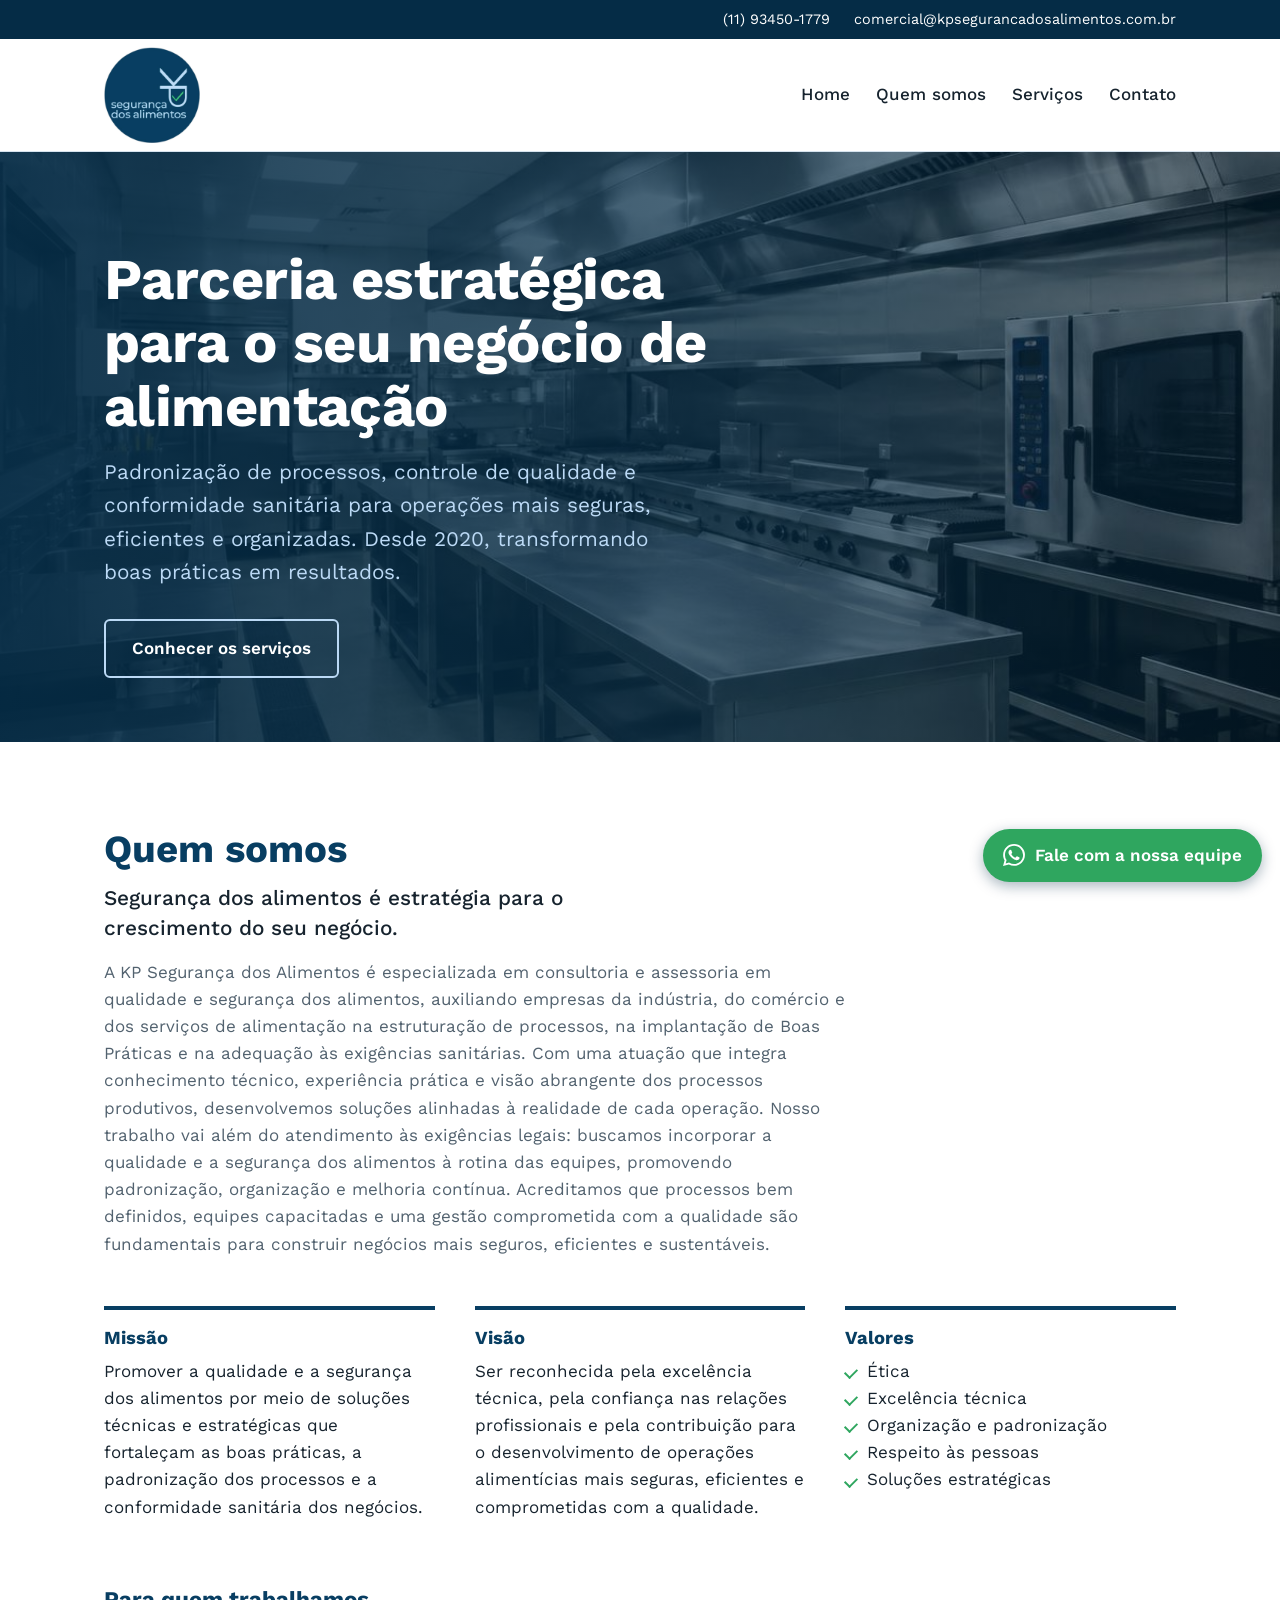
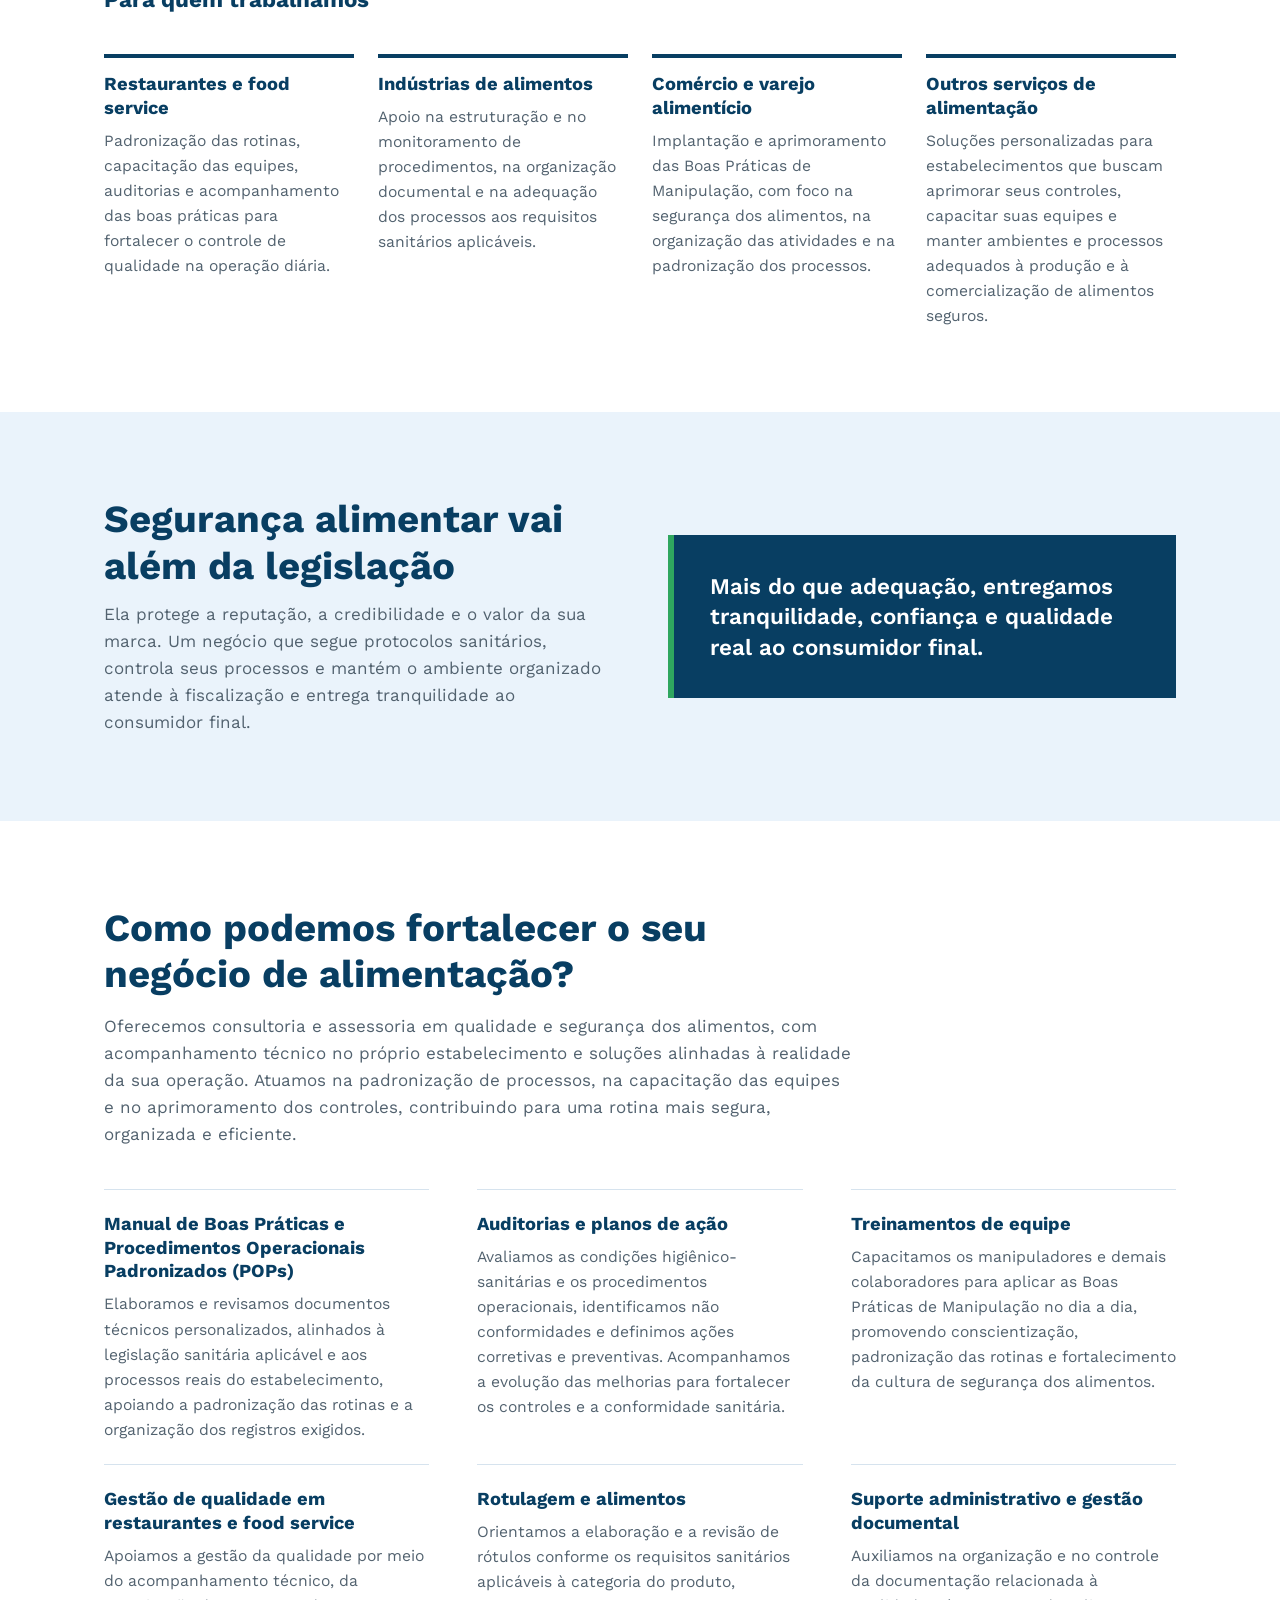
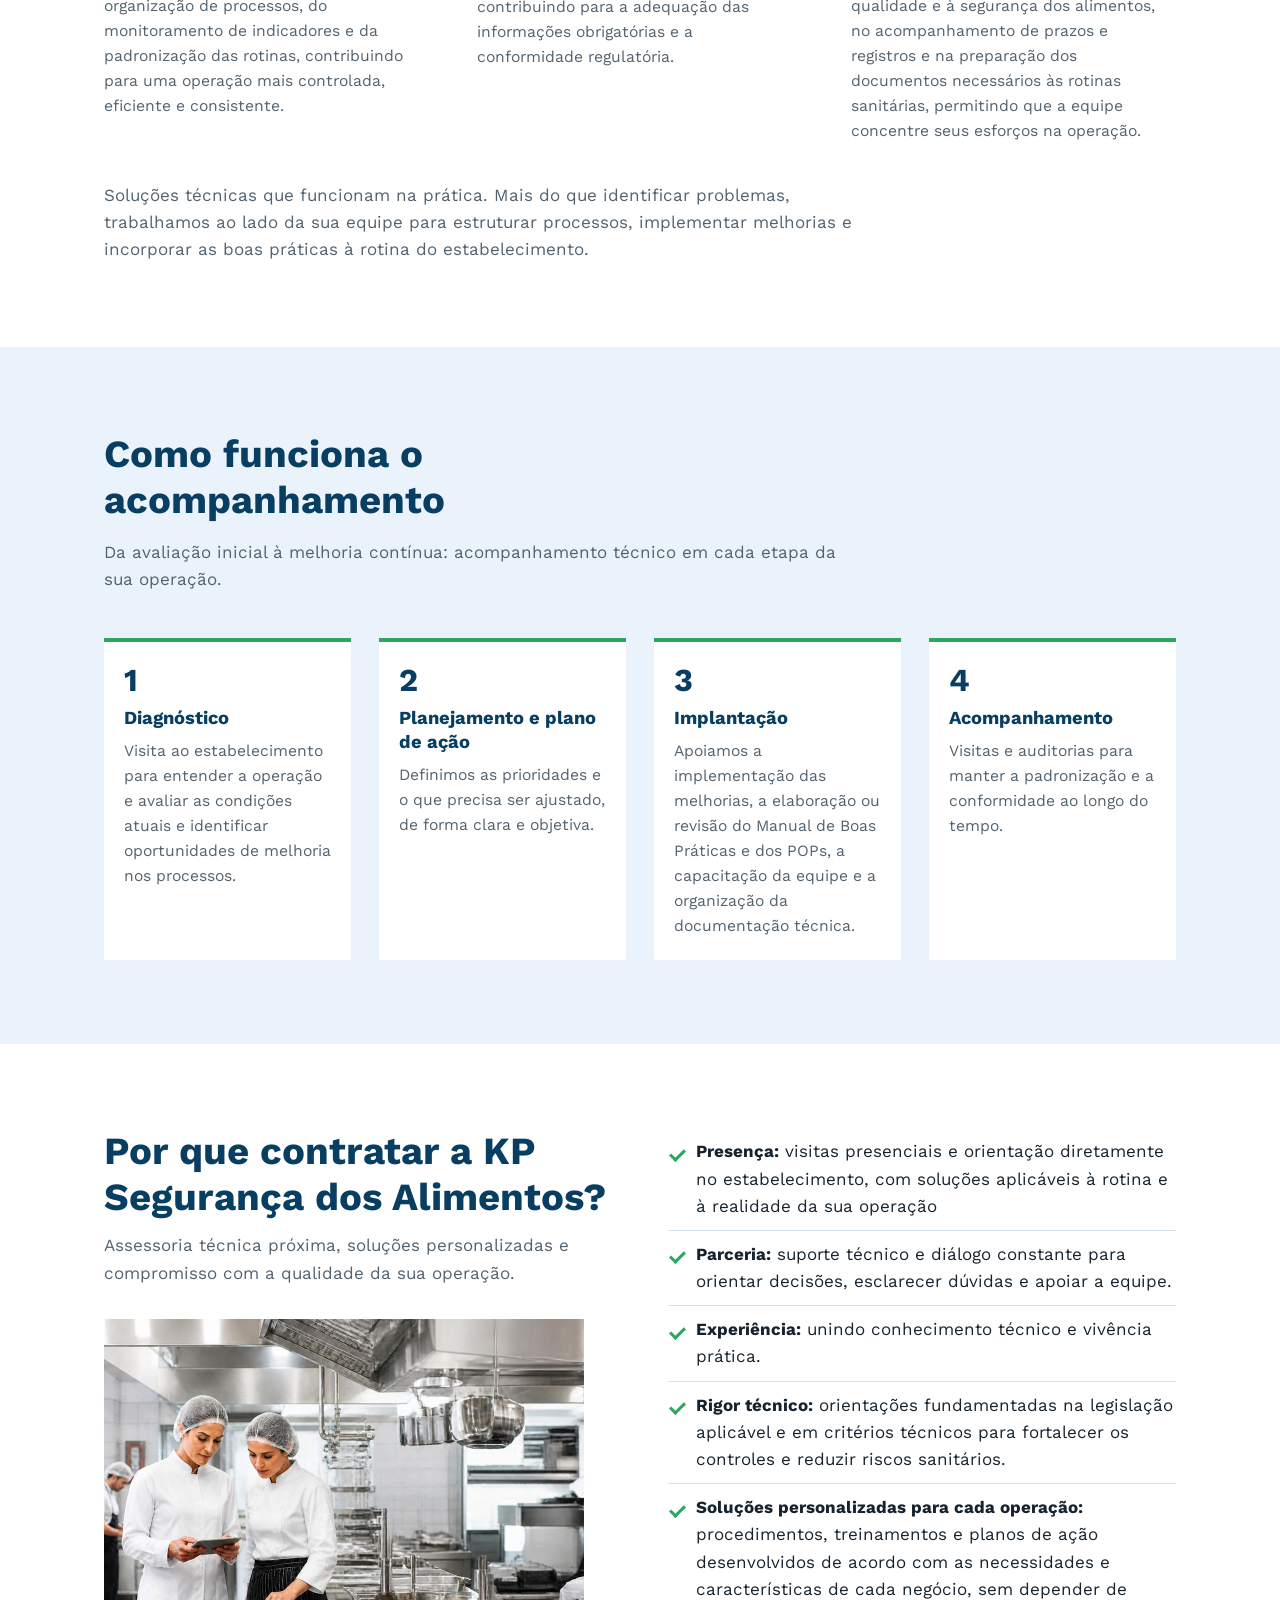
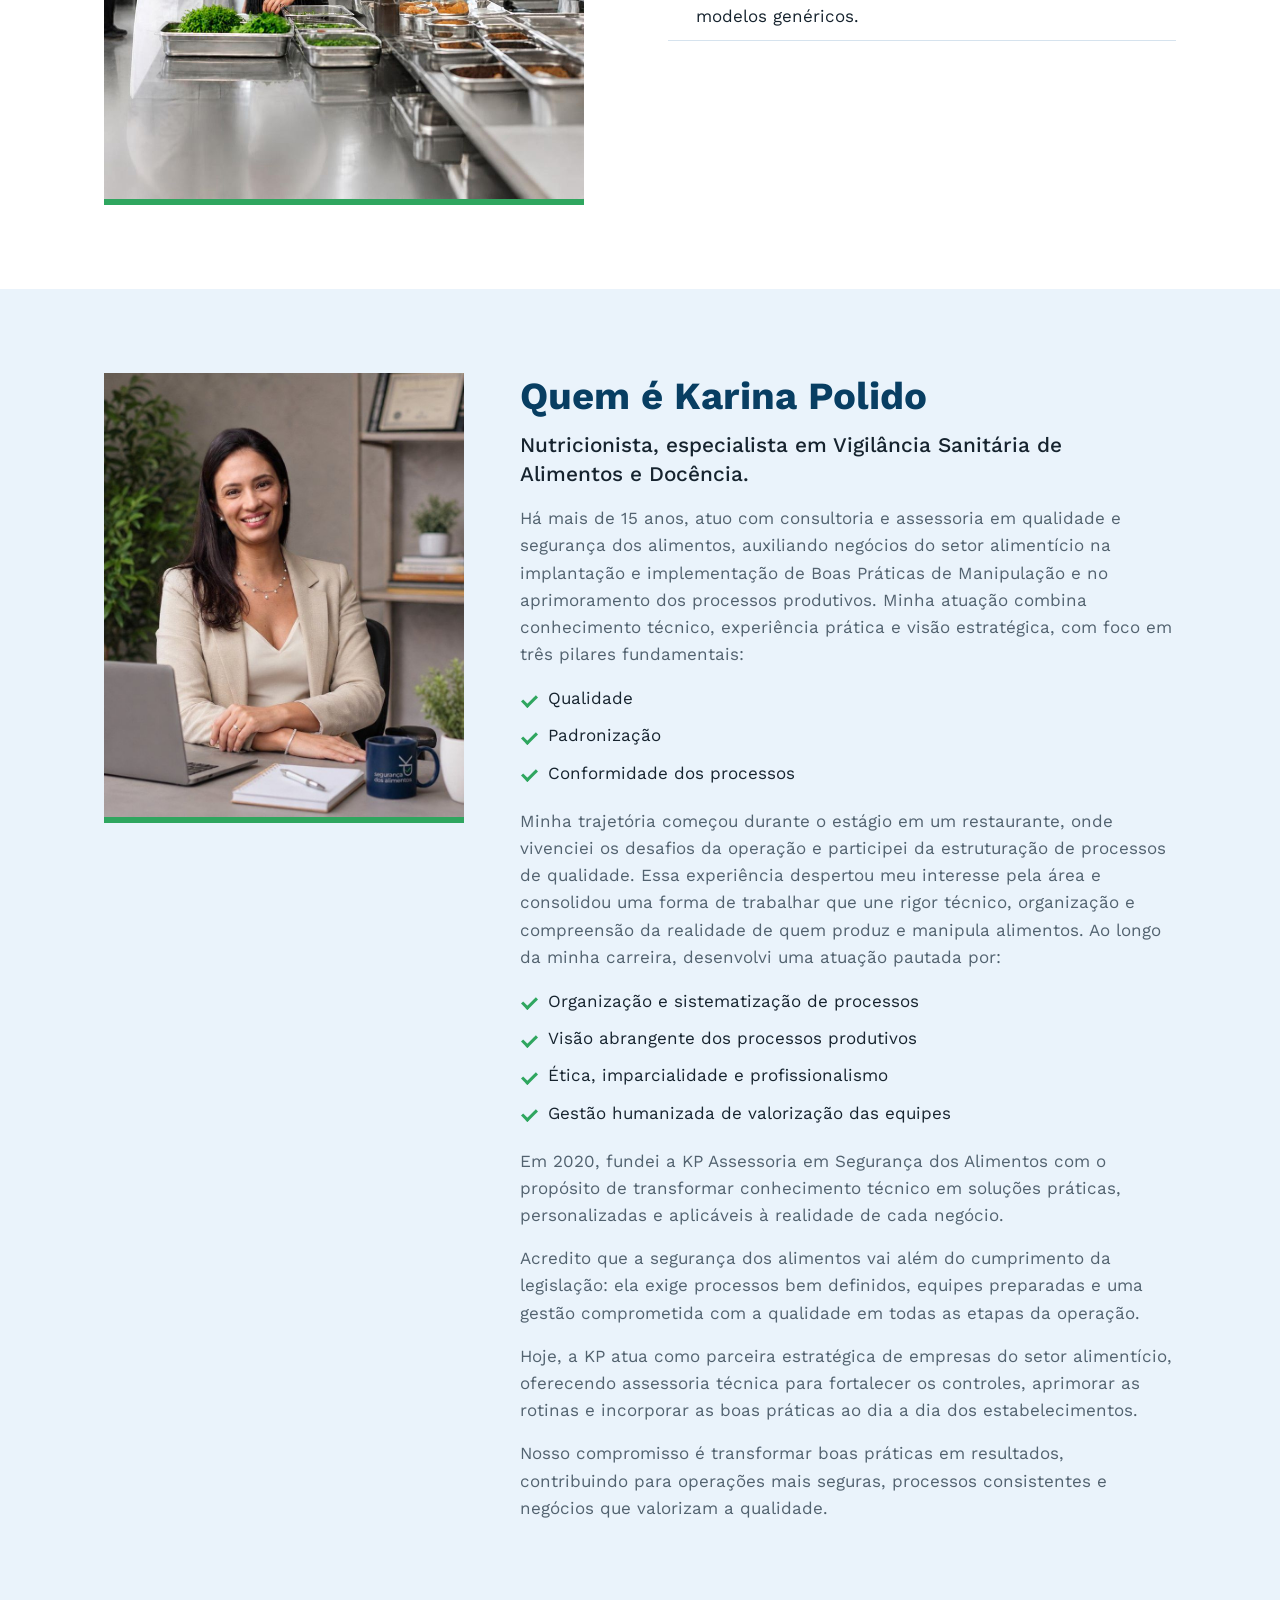
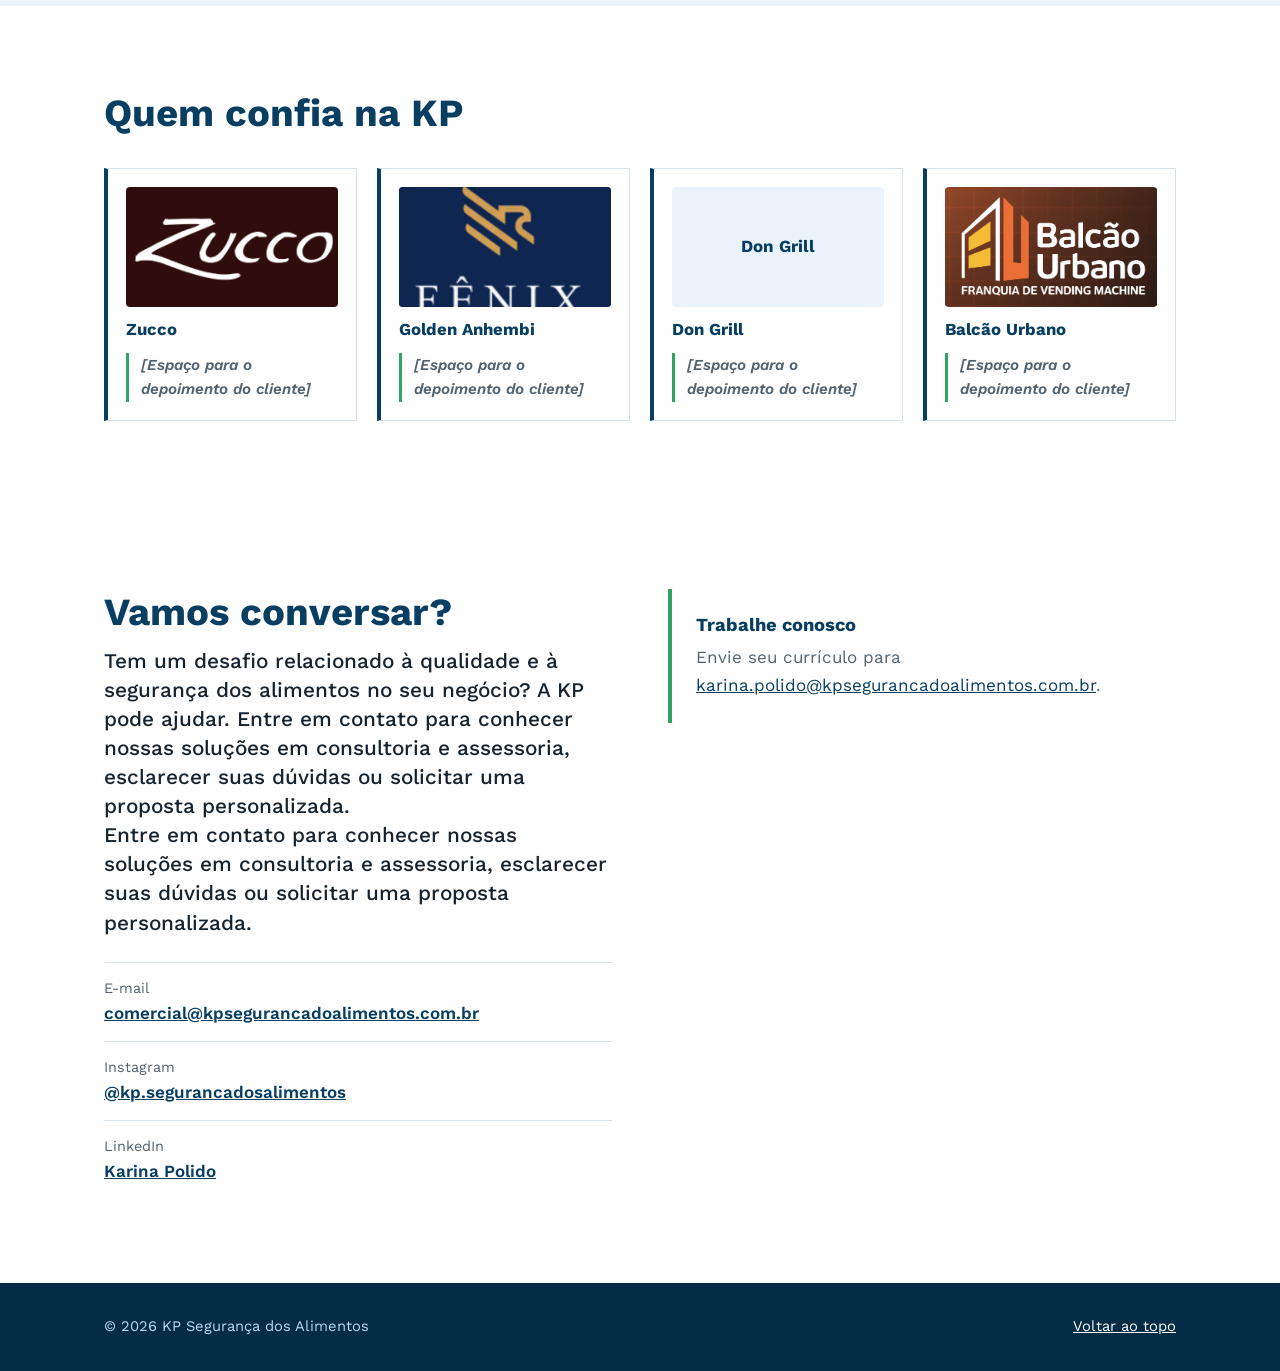
==== commit 44071303: "Update print statement from 'Hello' to 'Goodbye'" ====
--- a/index.html
+++ b/index.html
@@ -222,7 +222,7 @@
     <div>
       <h2>Quem é Karina Polido</h2>
       <p class="lead">Nutricionista, especialista em Vigilância Sanitária de Alimentos e Docência.</p>
-      <p class="texto">Há mais de 15 anos, atuo com consultoria e assessoria em qualidade e segurança dos alimentos, auxiliando negócios do setor alimentício na implantação e implementação de Boas Práticas de Manipulação e no aprimoramento dos processos produtivos. Minha atuação combina conhecimento técnico, experiência prática e visão estratégica, com foco em três pilares fundamentais::</p>
+      <p class="texto">Há mais de 15 anos, atuo com consultoria e assessoria em qualidade e segurança dos alimentos, auxiliando negócios do setor alimentício na implantação e implementação de Boas Práticas de Manipulação e no aprimoramento dos processos produtivos. Minha atuação combina conhecimento técnico, experiência prática e visão estratégica, com foco em três pilares fundamentais:</p>
       <ul class="lista"><li>Qualidade</li><li>Padronização</li><li>Conformidade dos processos</li></ul>
       <p class="texto">Minha trajetória começou durante o estágio em um restaurante, onde vivenciei os desafios da operação e participei da estruturação de processos de qualidade. Essa experiência despertou meu interesse pela área e consolidou uma forma de trabalhar que une rigor técnico, organização e compreensão da realidade de quem produz e manipula alimentos. Ao longo da minha carreira, desenvolvi uma atuação pautada por:</p>
       <ul class="lista"><li>Organização e sistematização de processos</li><li>Visão abrangente dos processos produtivos</li><li>Ética, imparcialidade e profissionalismo</li><li>Gestão humanizada de valorização das equipes</li></ul>
@@ -251,6 +251,7 @@
     <div>
       <h2>Vamos conversar?</h2>
       <p class="lead">Tem um desafio relacionado à qualidade e à segurança dos alimentos no seu negócio? A KP pode ajudar. Entre em contato para conhecer nossas soluções em consultoria e assessoria, esclarecer suas dúvidas ou solicitar uma proposta personalizada.</p>
+      <p class="lead">Entre em contato para conhecer nossas soluções em consultoria e assessoria, esclarecer suas dúvidas ou solicitar uma proposta personalizada.</p>
       <ul class="canais">
         <li><span>E-mail</span><a href="mailto:comercial@kpsegurancadosalimentos.com.br">comercial@kpsegurancadoalimentos.com.br</a></li>
         <li><span>Instagram</span><a href="https://www.instagram.com/kp.segurancadosalimentos/" target="_blank" rel="noopener">@kp.segurancadosalimentos</a></li>
@@ -260,7 +261,7 @@
     <div>
       <div class="trab">
         <h3>Trabalhe conosco</h3>
-        <p class="texto" style="margin-top:6px">Envie seu currículo para <a href="mailto:karina.polido@kpsegurancadoalimentos.com.br?subject=Trabalhe%20conosco">comercial@kpsegurancadoalimentos.com.br</a>.</p>
+        <p class="texto" style="margin-top:6px">Envie seu currículo para <a href="mailto:karina.polido@kpsegurancadoalimentos.com.br?subject=Trabalhe%20conosco">karina.polido@kpsegurancadoalimentos.com.br</a>.</p>
       </div>
     </div>
   </div>
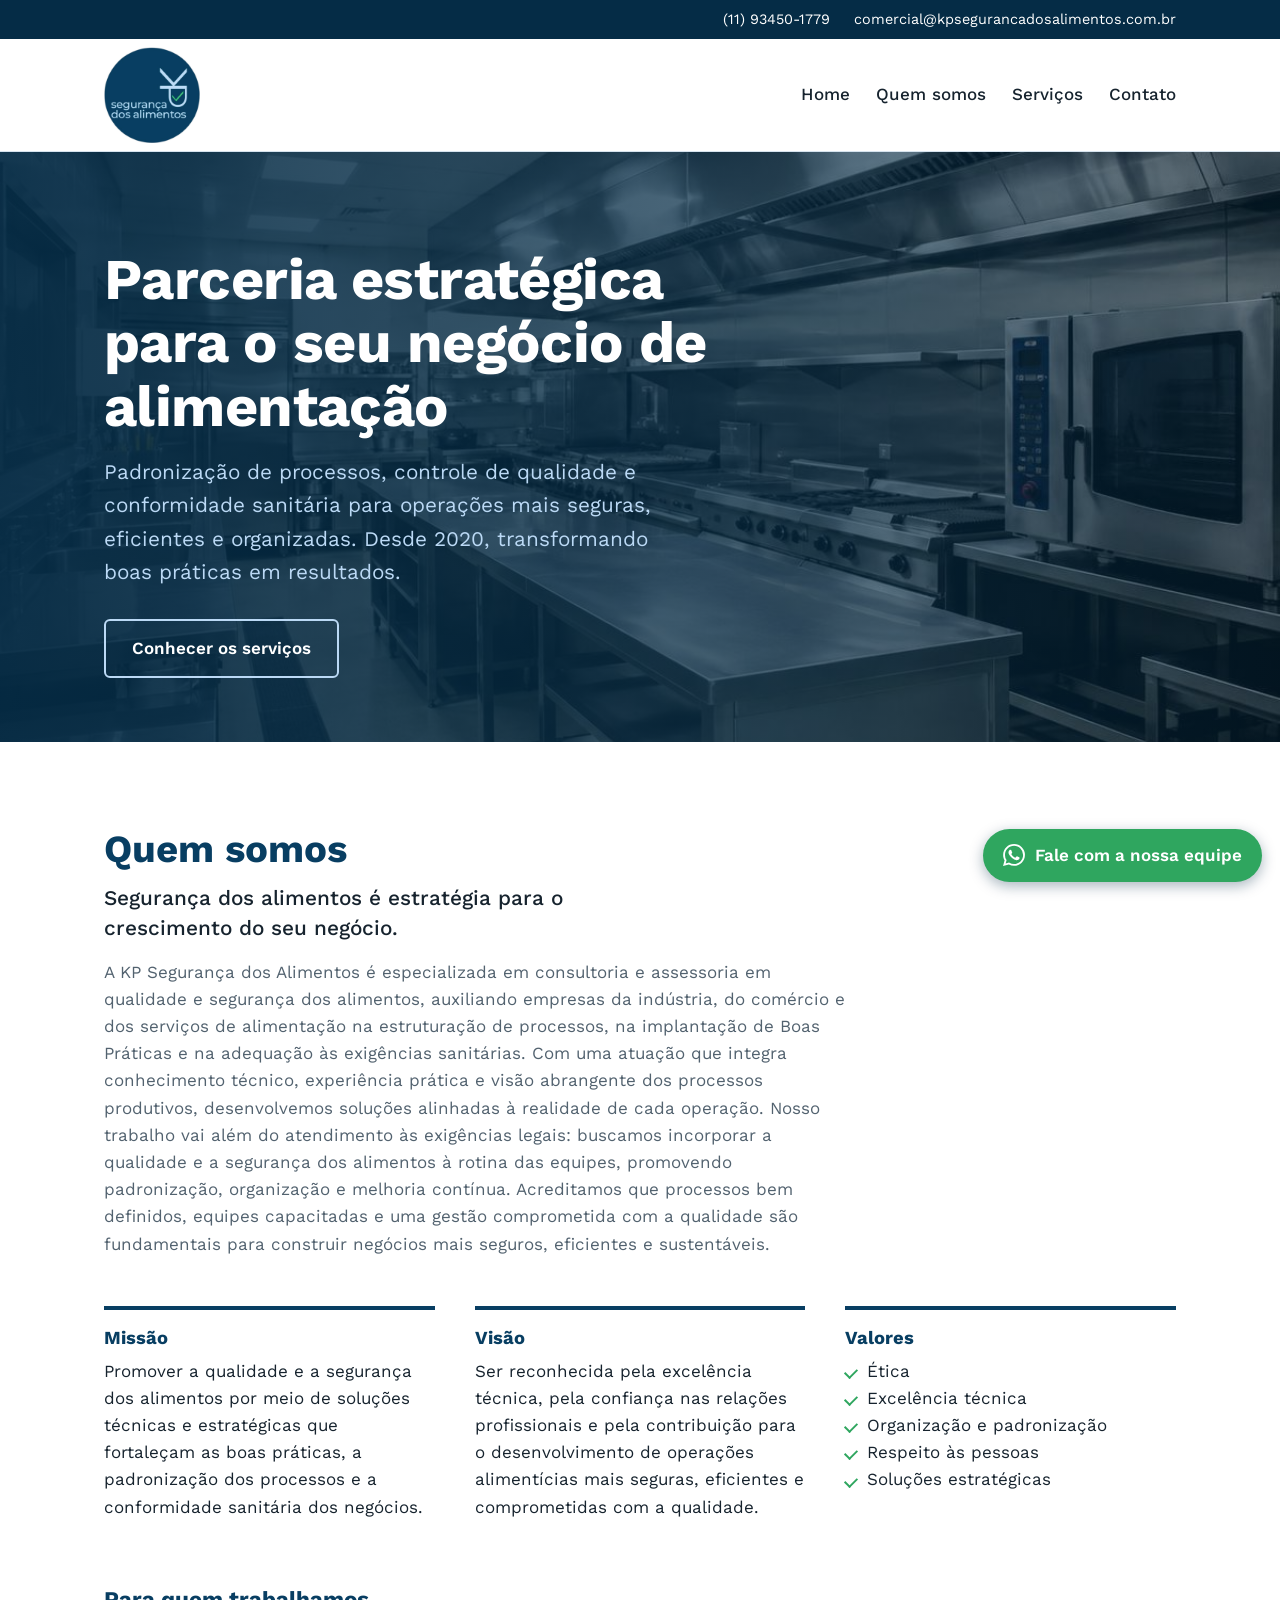
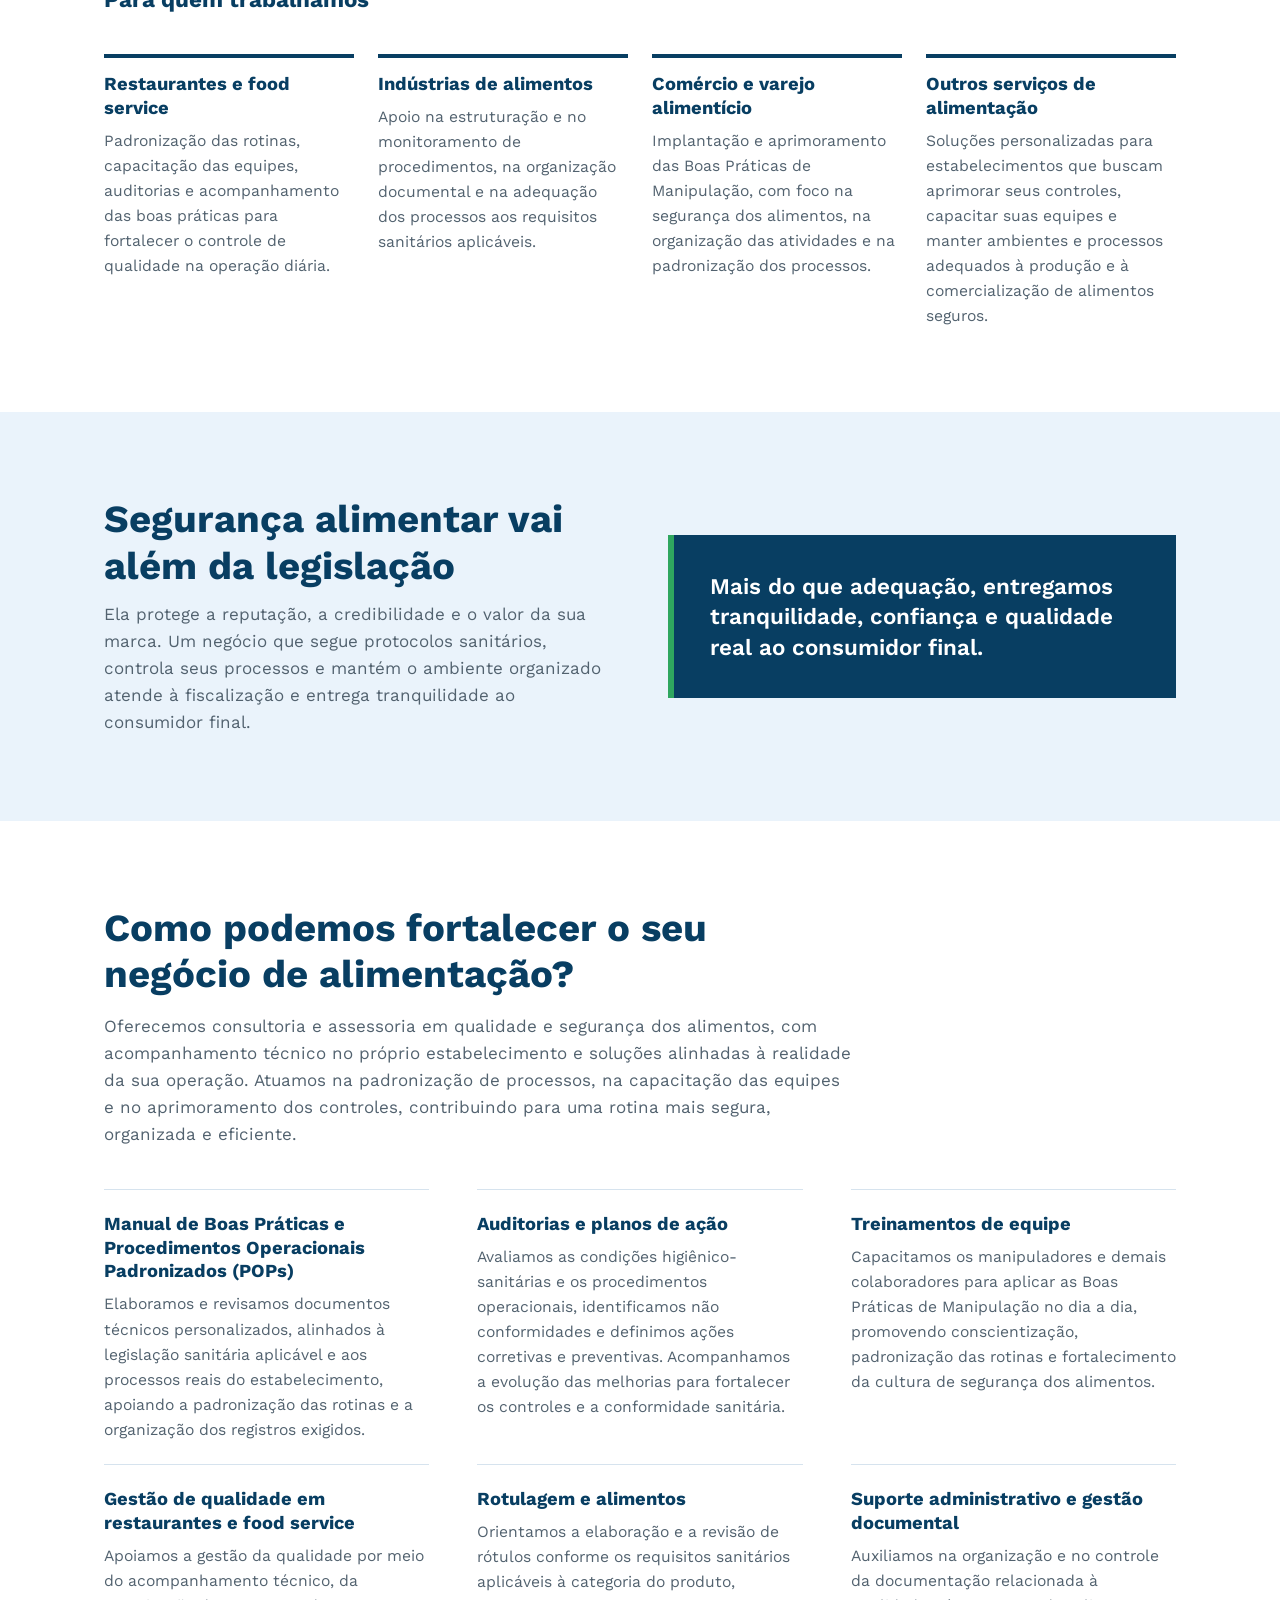
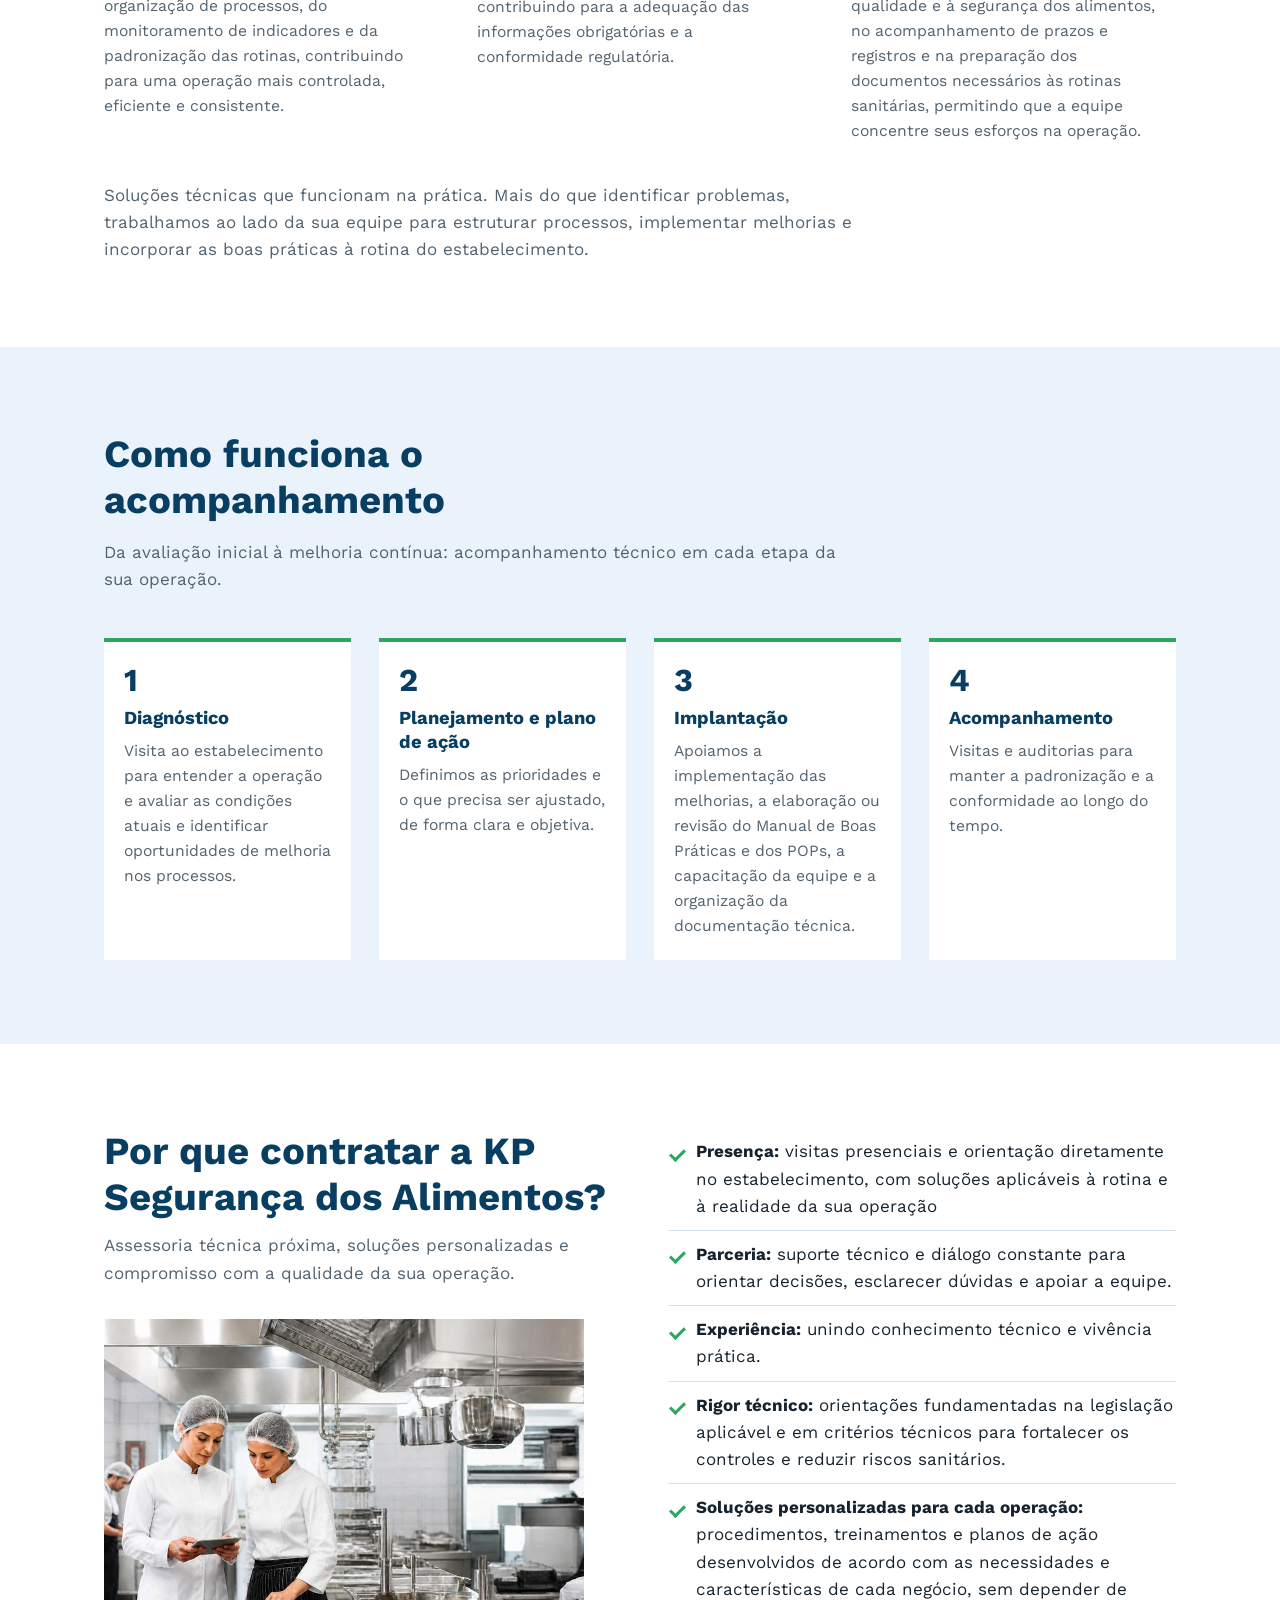
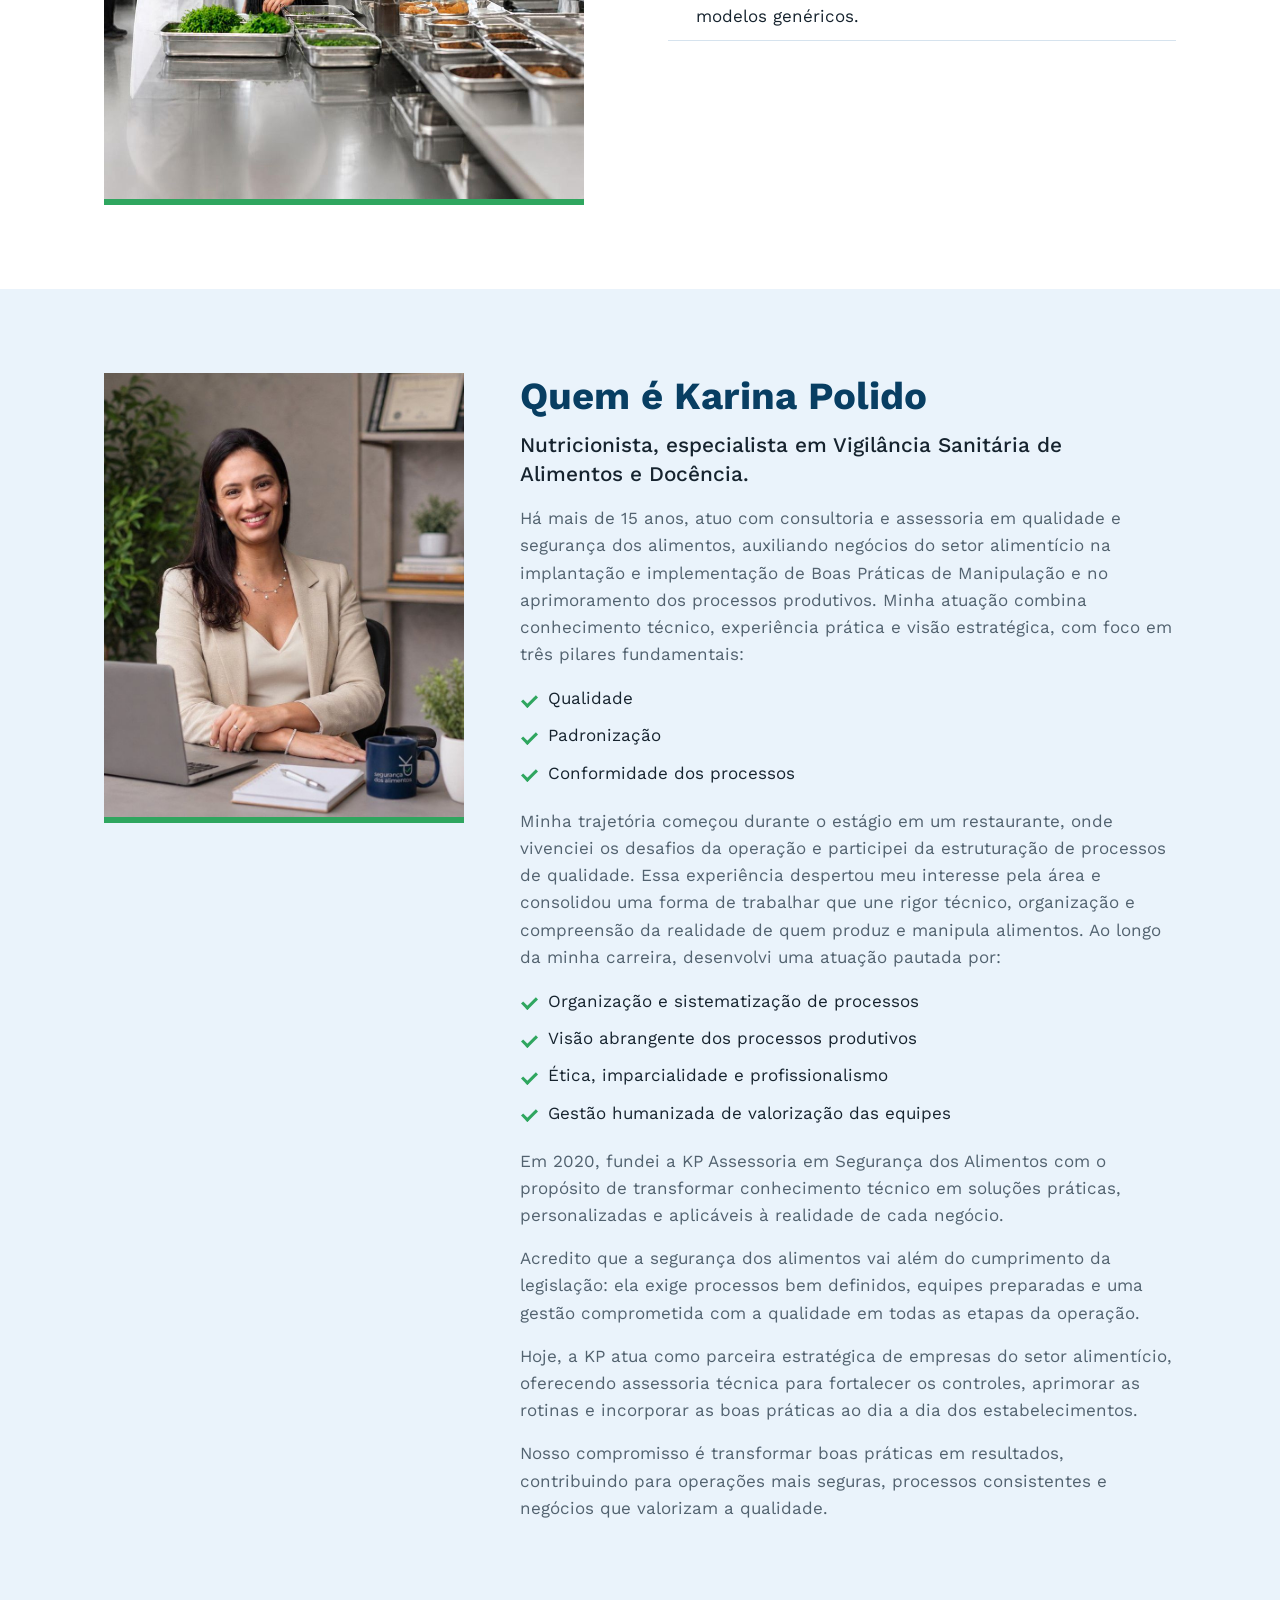
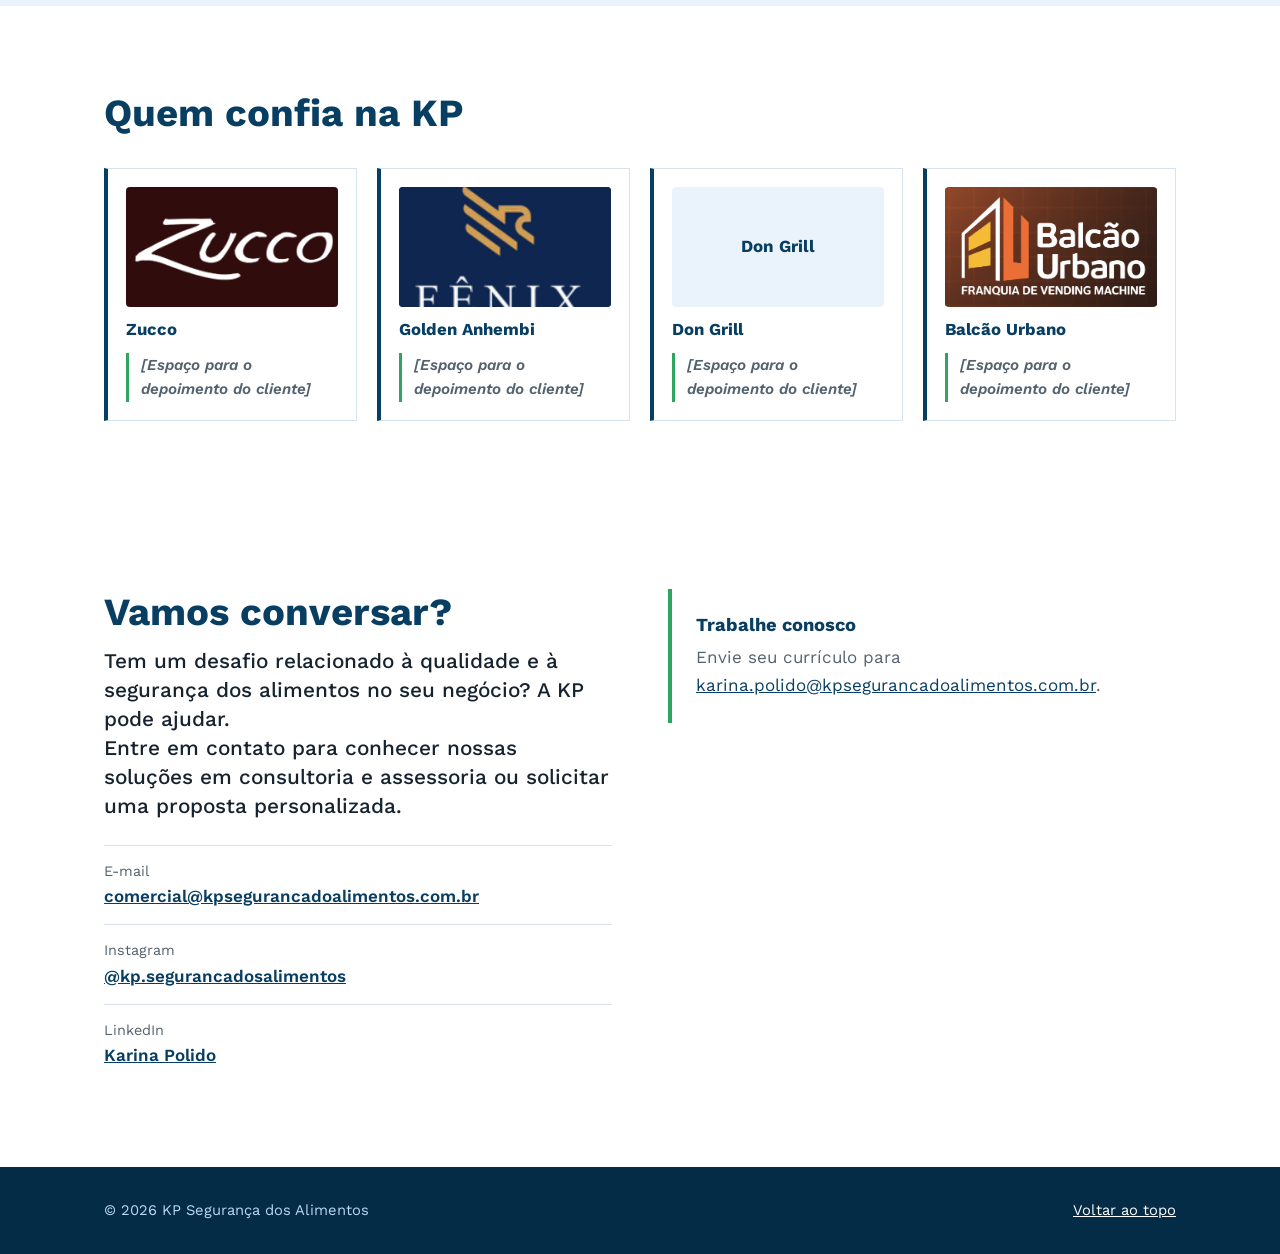
==== commit 051d6d94: "Revise contact section text for clarity" ====
--- a/index.html
+++ b/index.html
@@ -250,8 +250,8 @@
   <div class="wrap contato">
     <div>
       <h2>Vamos conversar?</h2>
-      <p class="lead">Tem um desafio relacionado à qualidade e à segurança dos alimentos no seu negócio? A KP pode ajudar. Entre em contato para conhecer nossas soluções em consultoria e assessoria, esclarecer suas dúvidas ou solicitar uma proposta personalizada.</p>
-      <p class="lead">Entre em contato para conhecer nossas soluções em consultoria e assessoria, esclarecer suas dúvidas ou solicitar uma proposta personalizada.</p>
+      <p class="lead">Tem um desafio relacionado à qualidade e à segurança dos alimentos no seu negócio? A KP pode ajudar.</p>
+      <p class="lead">Entre em contato para conhecer nossas soluções em consultoria e assessoria ou solicitar uma proposta personalizada.</p>
       <ul class="canais">
         <li><span>E-mail</span><a href="mailto:comercial@kpsegurancadosalimentos.com.br">comercial@kpsegurancadoalimentos.com.br</a></li>
         <li><span>Instagram</span><a href="https://www.instagram.com/kp.segurancadosalimentos/" target="_blank" rel="noopener">@kp.segurancadosalimentos</a></li>
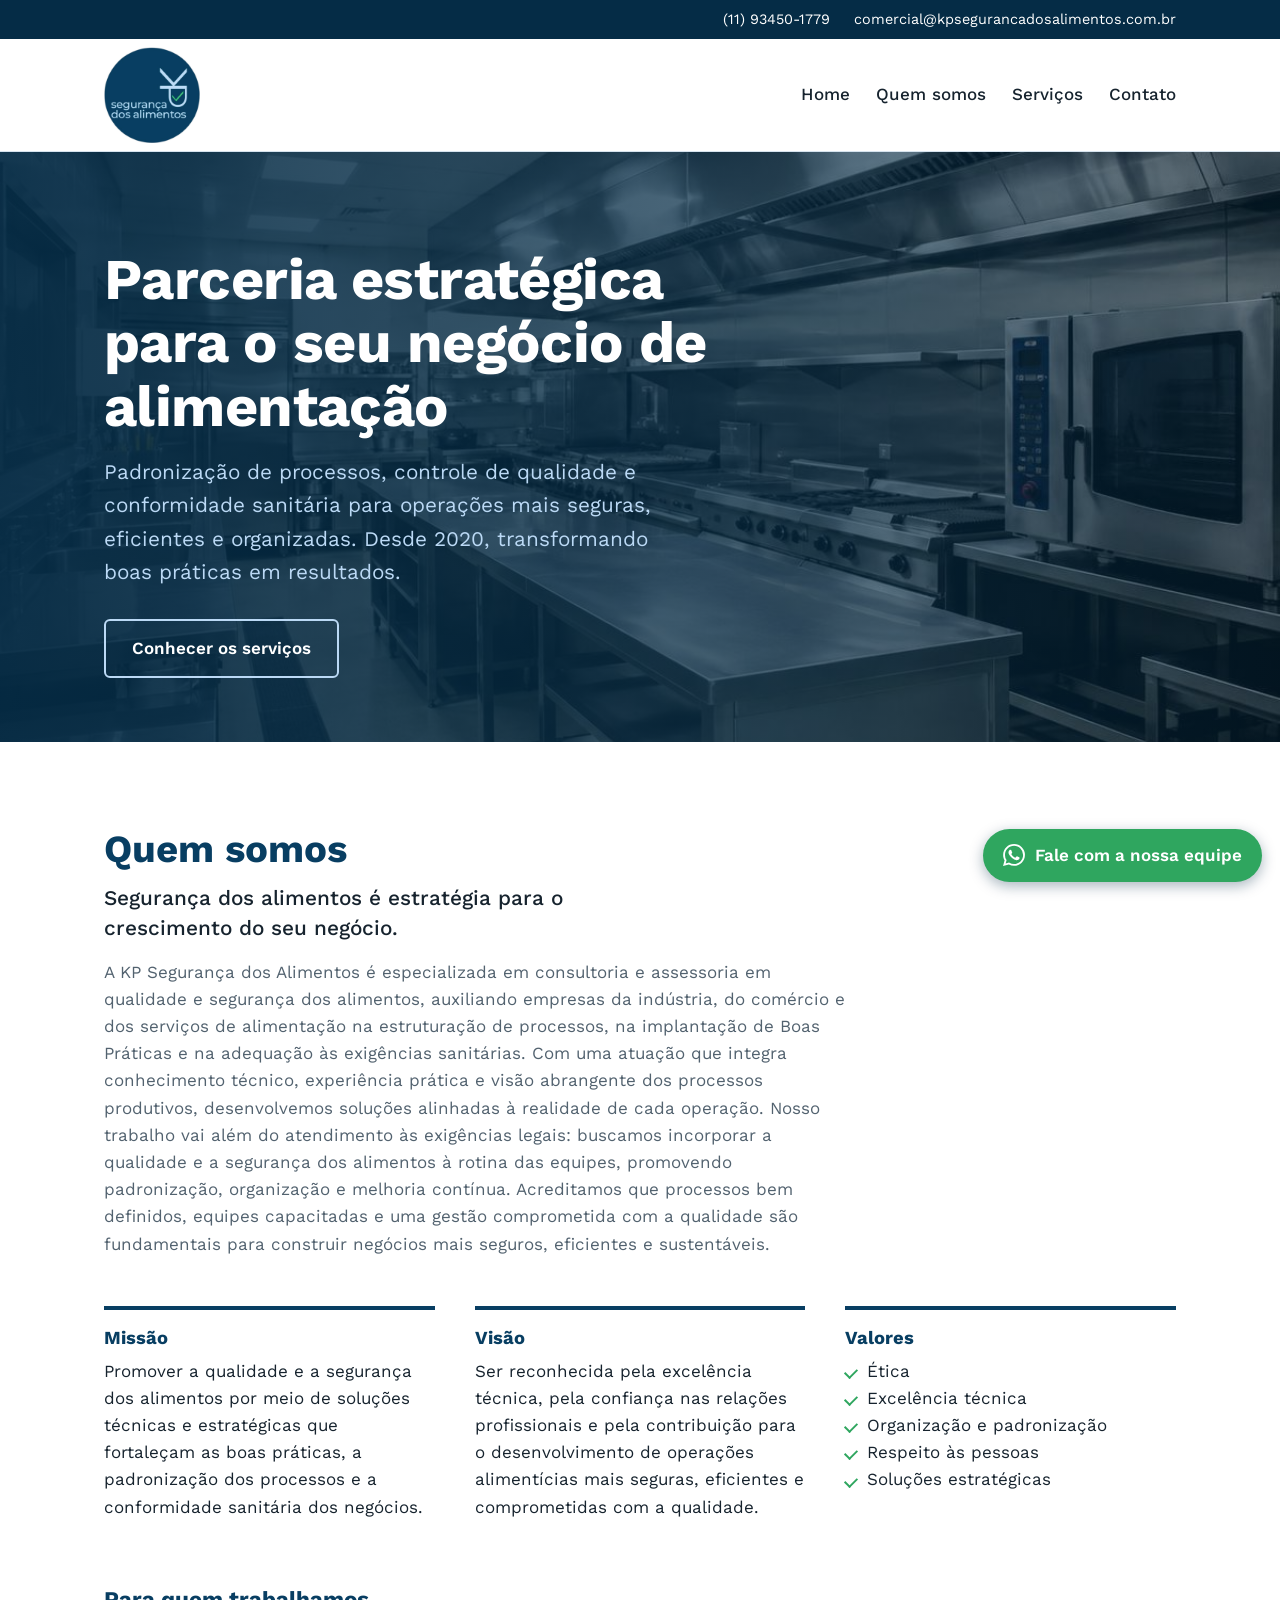
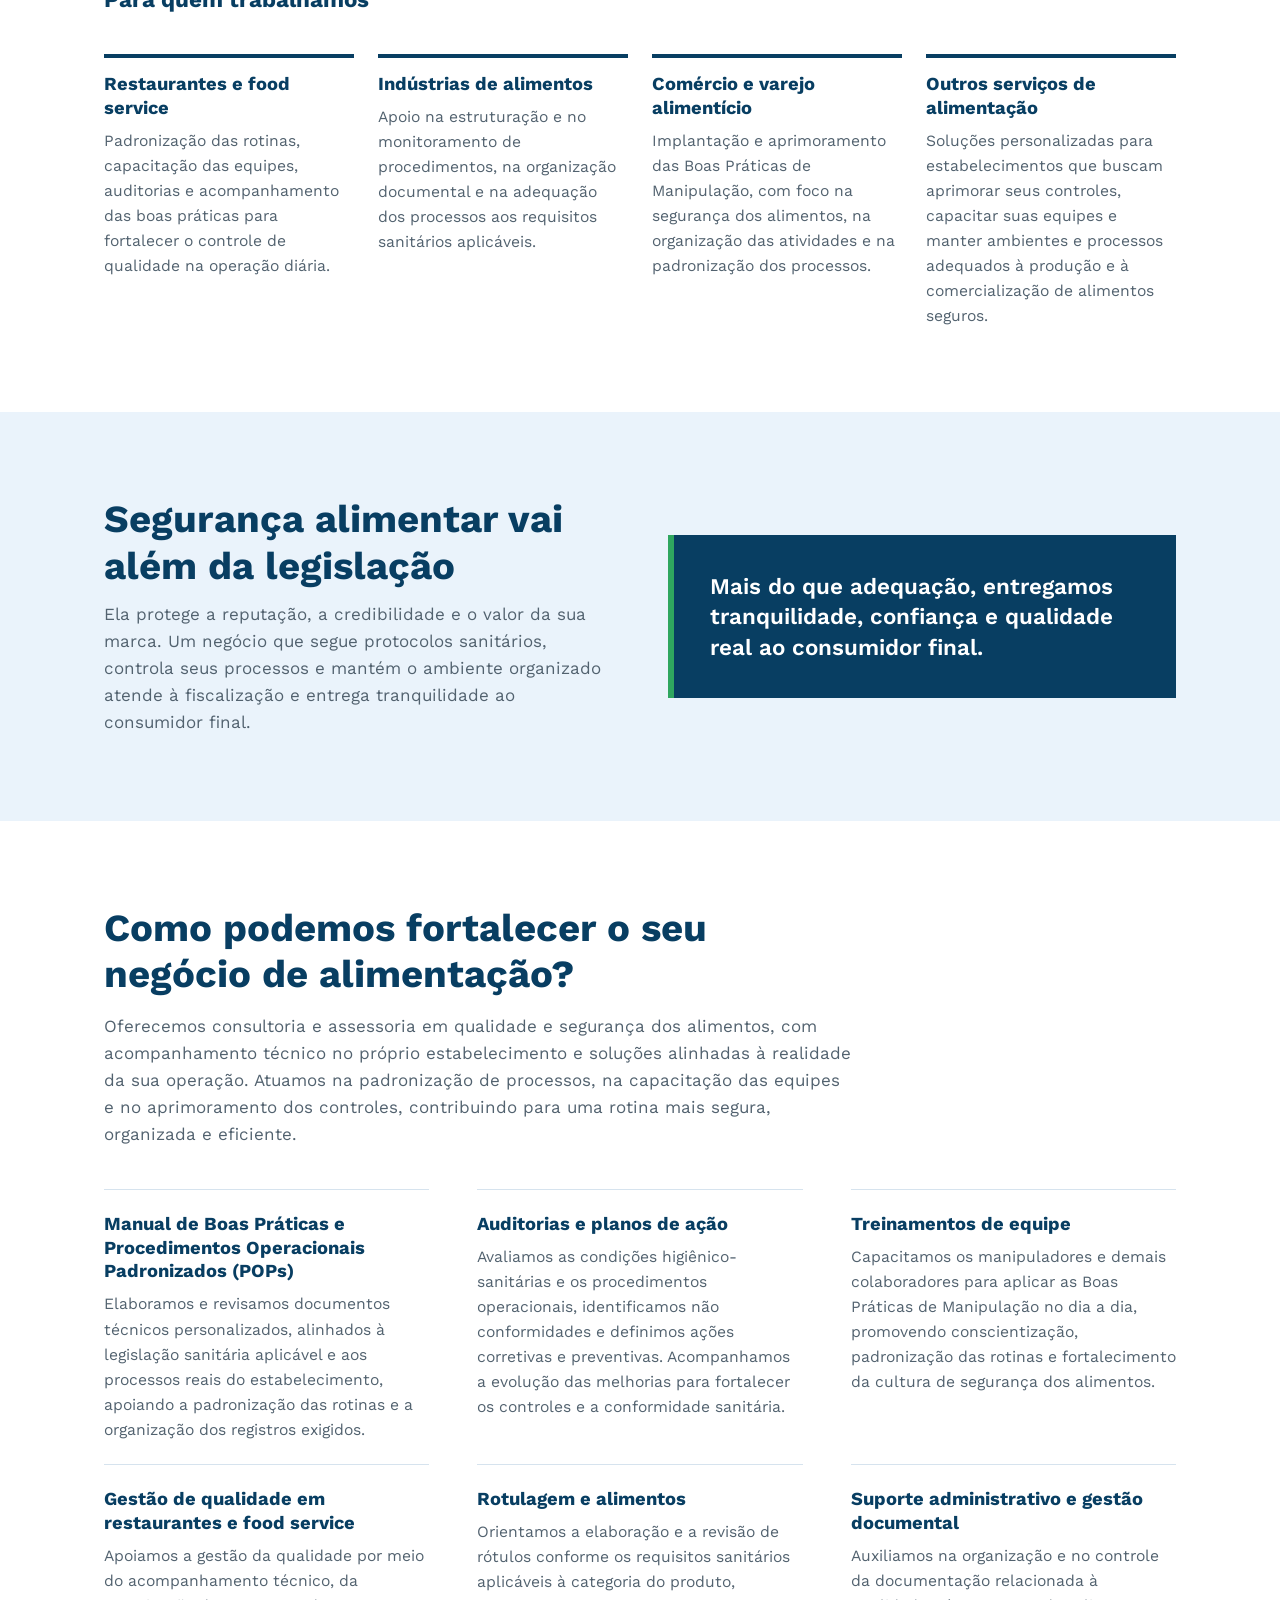
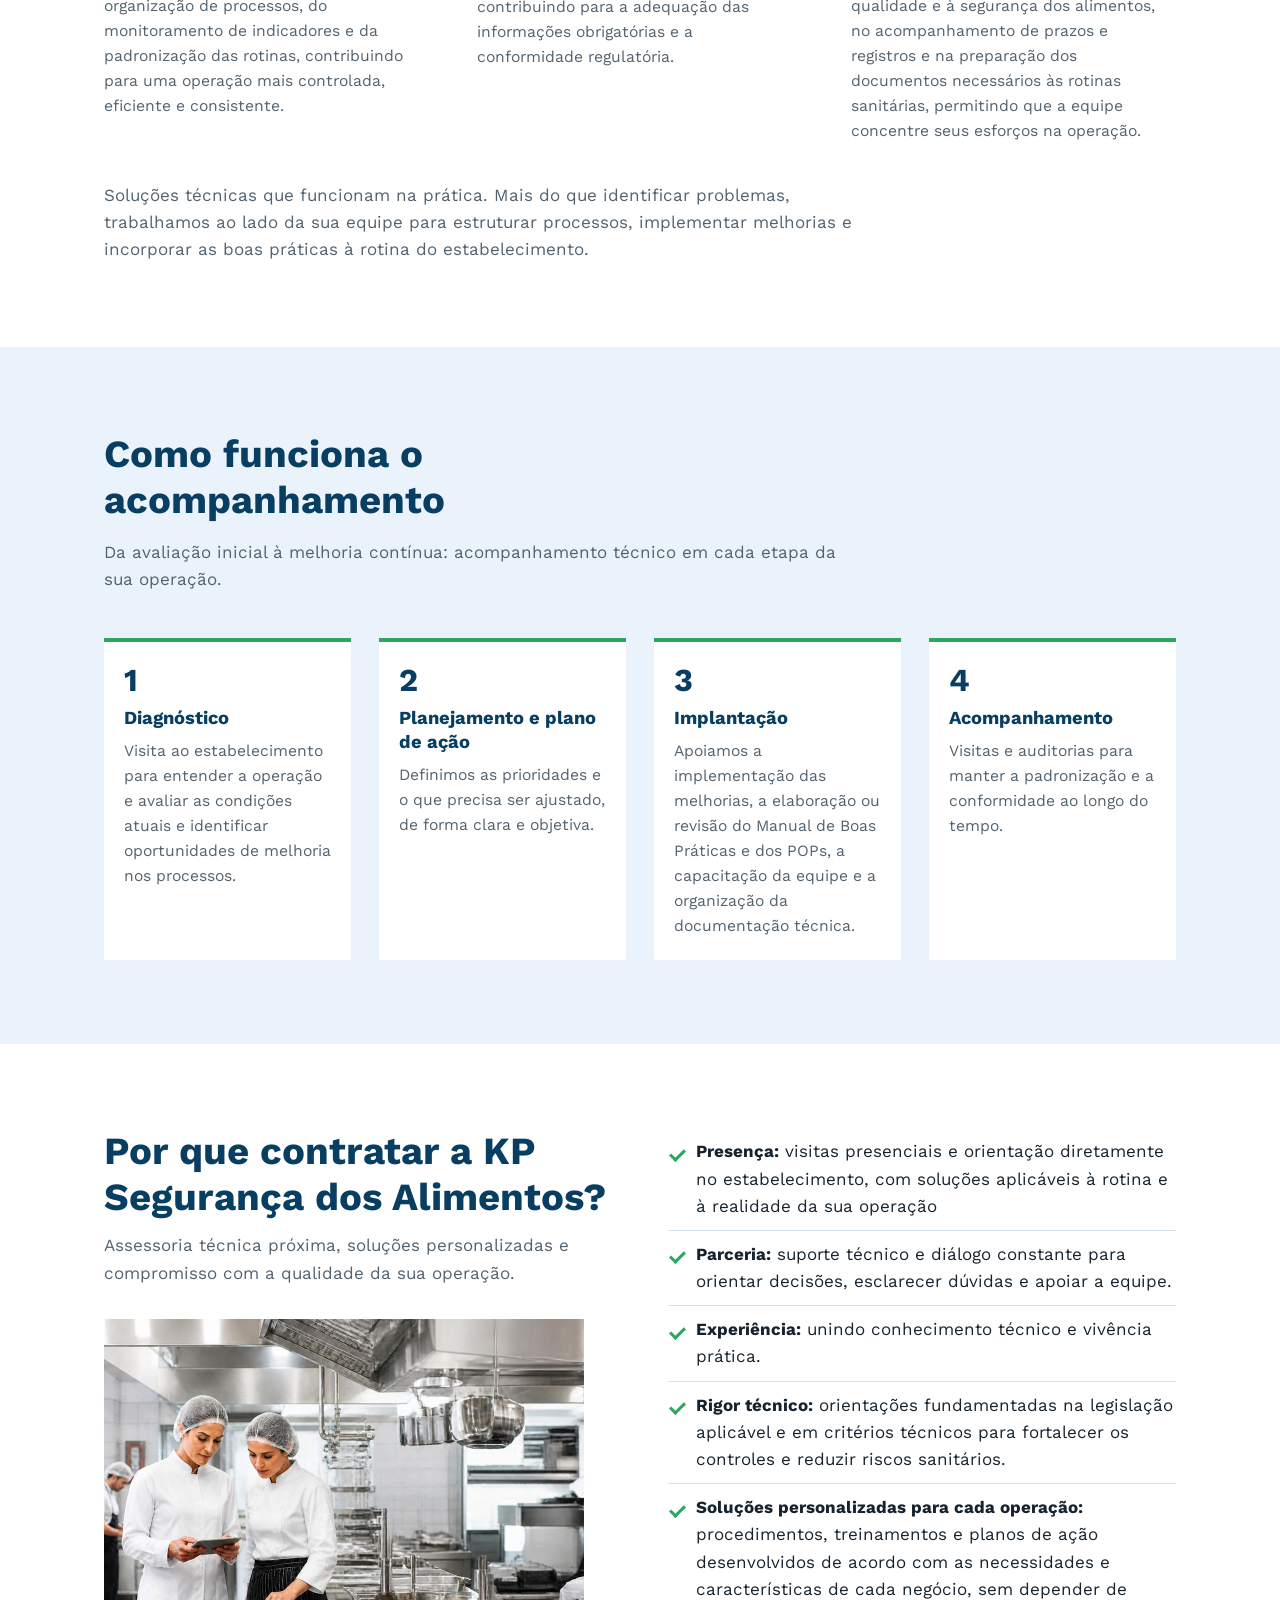
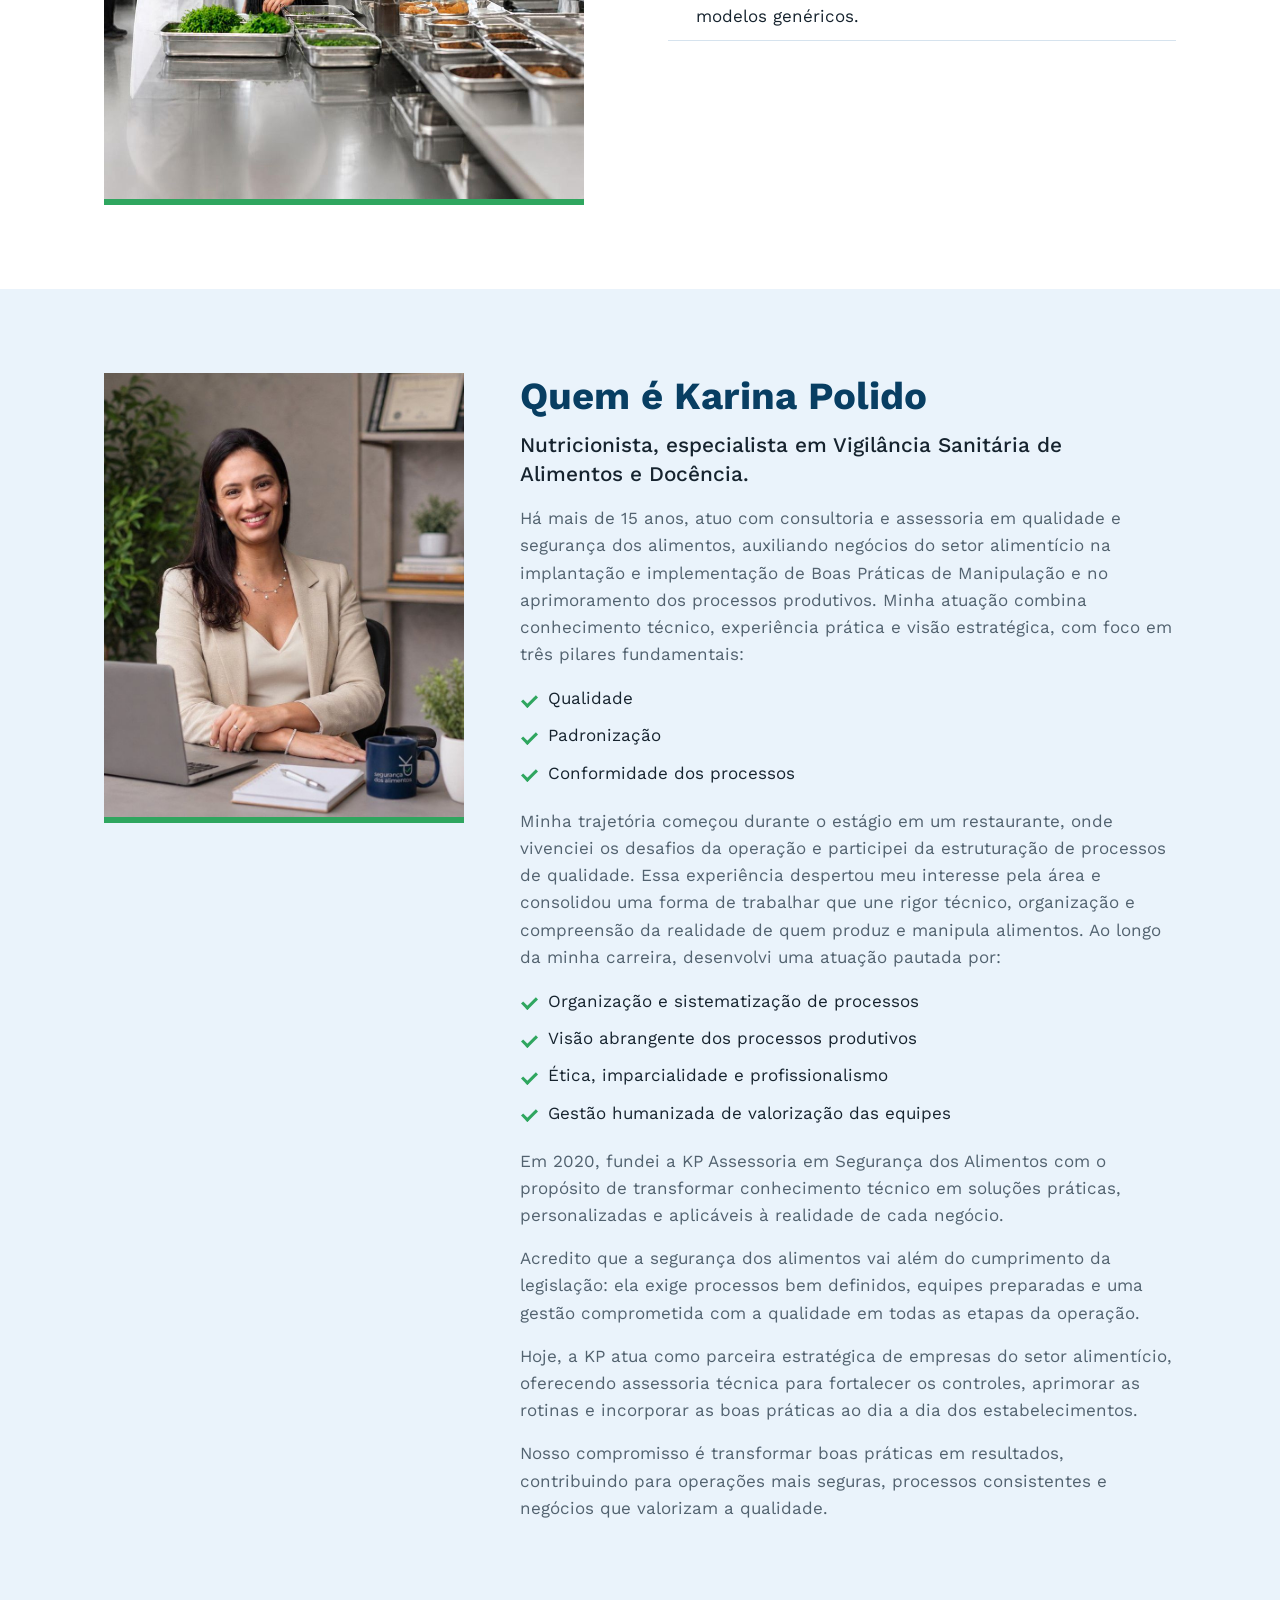
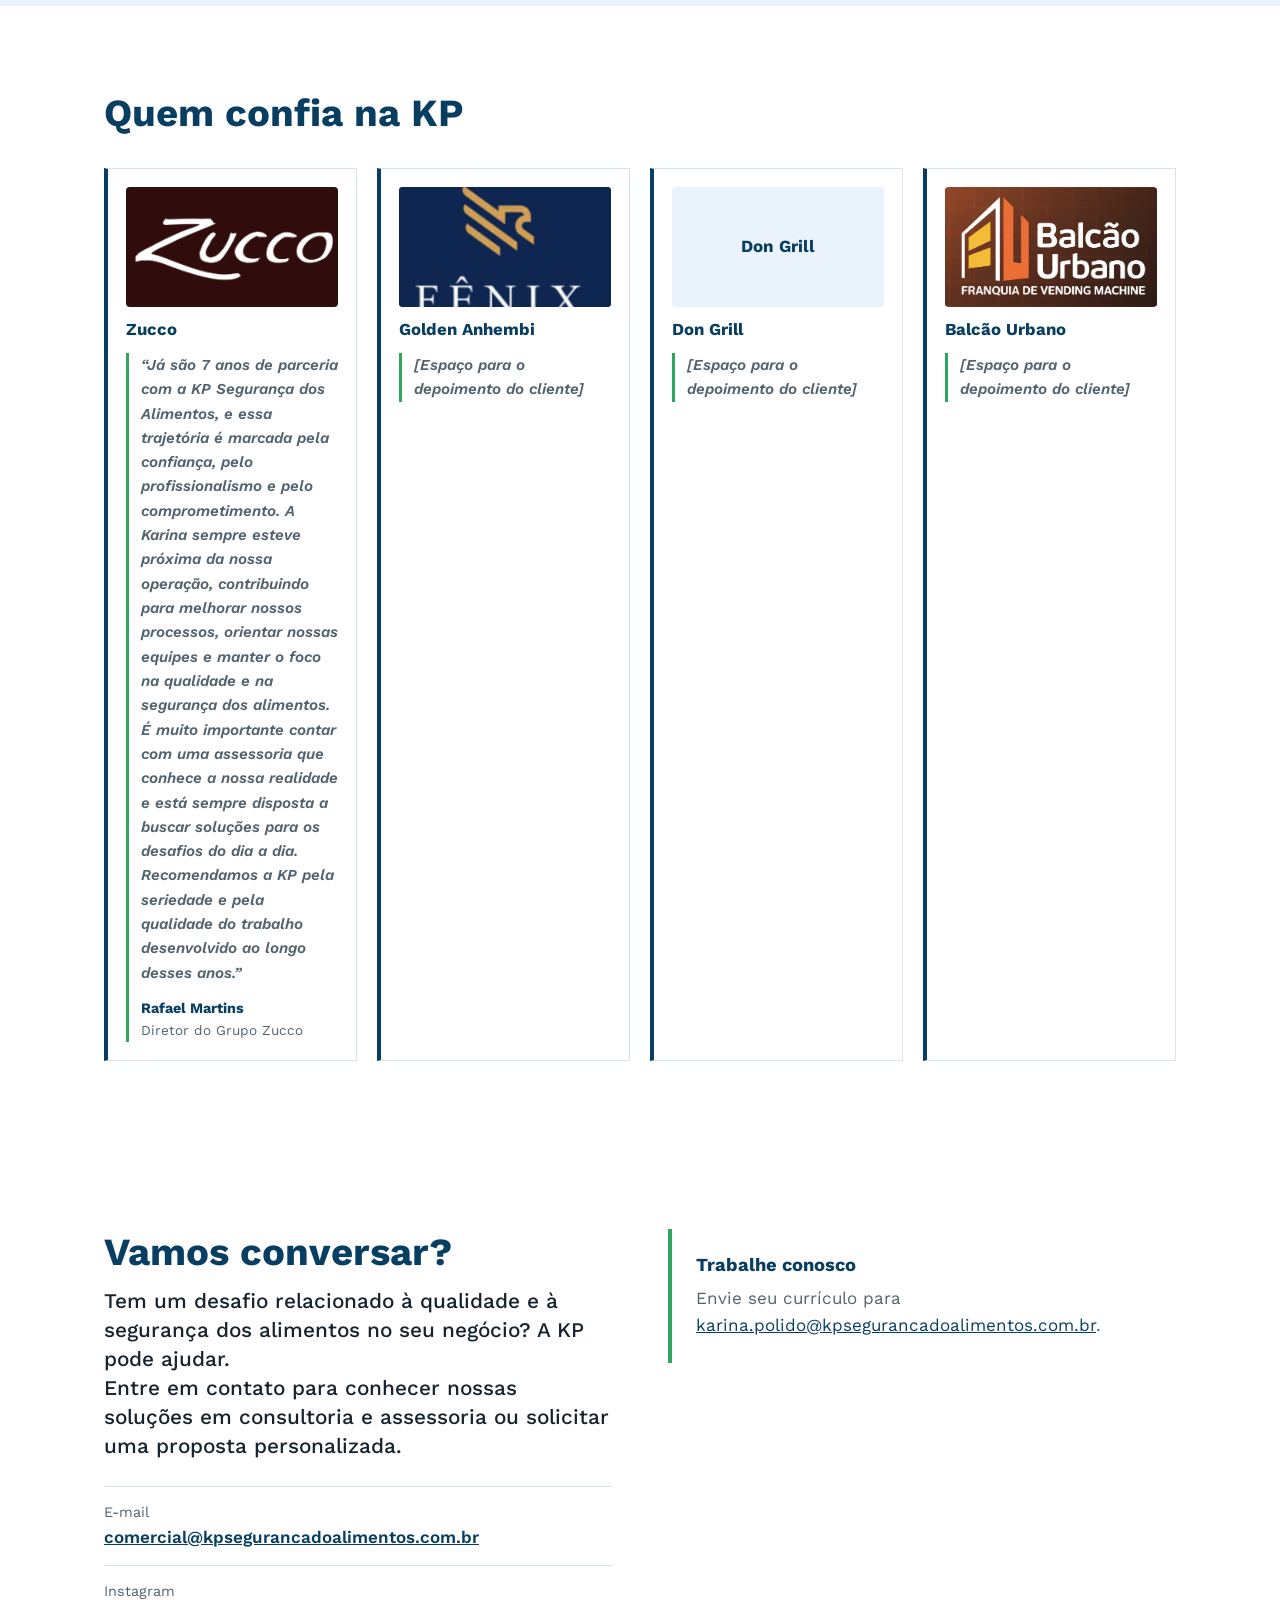
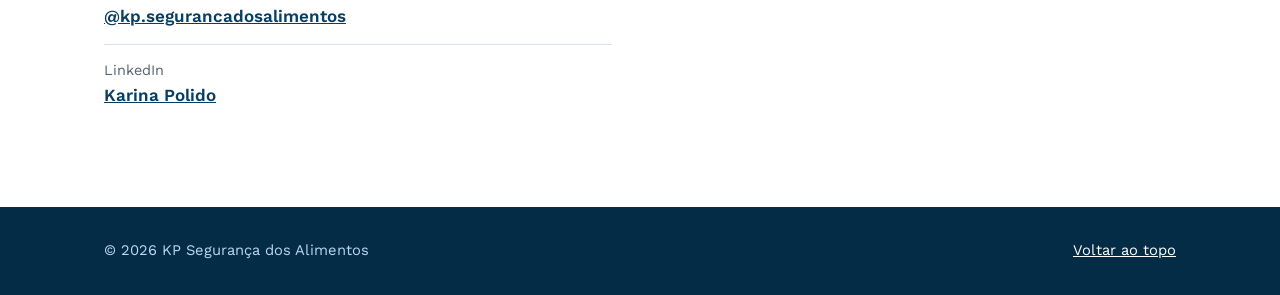
==== commit f1b7a57b: "Add files via upload" ====
--- a/index.html
+++ b/index.html
@@ -79,6 +79,8 @@
 .logo-cli span{font-weight:700;color:var(--marinho);text-align:center;padding:0 8px}
 .cli h3{margin:0;font-size:1.05rem}
 .cli blockquote{color:var(--suave);font-style:italic;font-size:.95rem;border-left:3px solid var(--verde);padding-left:12px}
+.cli blockquote cite{display:block;margin-top:12px;font-style:normal;font-weight:700;color:var(--marinho);font-size:.9rem}
+.cli blockquote cite span{display:block;font-weight:400;color:var(--suave);font-size:.85rem}
 .clientes li{background:#fff;border:1px solid var(--linha);border-left:4px solid var(--marinho);padding:18px;font-weight:600;color:var(--marinho)}
 .contato{display:grid;grid-template-columns:1fr 1fr;gap:56px}
 .canais{list-style:none;margin-top:24px}
@@ -238,7 +240,7 @@
   <div class="wrap">
     <h2>Quem confia na KP</h2>
     <ul class="clientes">
-      <li class="cli"><div class="logo-cli" style="background:linear-gradient(135deg,#300d0c,#300d0c)"><img src="[data-uri]" alt="Logo Zucco Ristorante"></div><h3>Zucco</h3><blockquote>[Espaço para o depoimento do cliente]</blockquote></li>
+      <li class="cli"><div class="logo-cli" style="background:linear-gradient(135deg,#300d0c,#300d0c)"><img src="[data-uri]" alt="Logo Zucco Ristorante"></div><h3>Zucco</h3><blockquote>“Já são 7 anos de parceria com a KP Segurança dos Alimentos, e essa trajetória é marcada pela confiança, pelo profissionalismo e pelo comprometimento. A Karina sempre esteve próxima da nossa operação, contribuindo para melhorar nossos processos, orientar nossas equipes e manter o foco na qualidade e na segurança dos alimentos. É muito importante contar com uma assessoria que conhece a nossa realidade e está sempre disposta a buscar soluções para os desafios do dia a dia. Recomendamos a KP pela seriedade e pela qualidade do trabalho desenvolvido ao longo desses anos.”<cite>Rafael Martins<span>Diretor do Grupo Zucco</span></cite></blockquote></li>
       <li class="cli"><div class="logo-cli" style="background:linear-gradient(135deg,#0e2650,#0e2650)"><img src="[data-uri]" alt="Logo Fênix Hotéis"></div><h3>Golden Anhembi</h3><blockquote>[Espaço para o depoimento do cliente]</blockquote></li>
       <li class="cli"><div class="logo-cli" data-logo="Don Grill" role="img" aria-label="Logo Don Participações"><span>Don Grill</span></div><h3>Don Grill</h3><blockquote>[Espaço para o depoimento do cliente]</blockquote></li>
       <li class="cli"><div class="logo-cli" style="background:linear-gradient(135deg,#914728,#2f1d15)"><img src="[data-uri]" alt="Logo Balcão Urbano"></div><h3>Balcão Urbano</h3><blockquote>[Espaço para o depoimento do cliente]</blockquote></li>
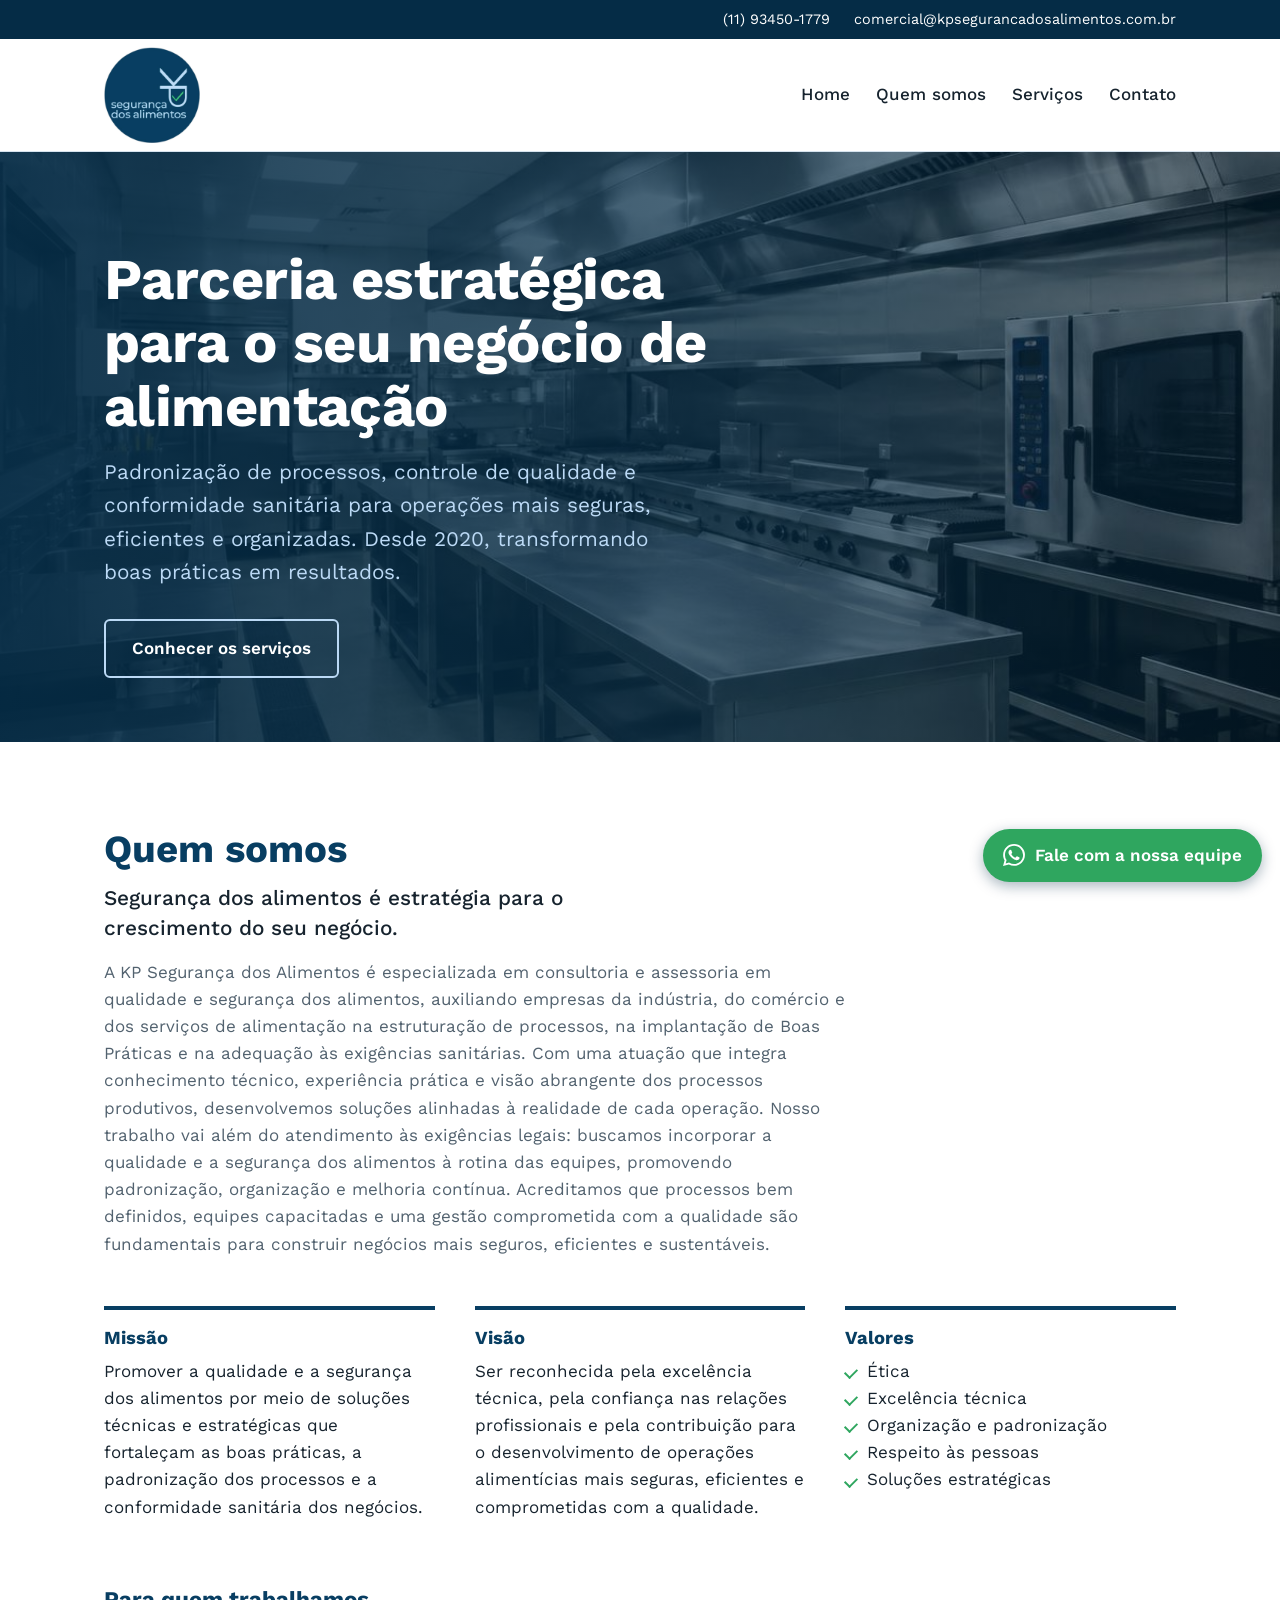
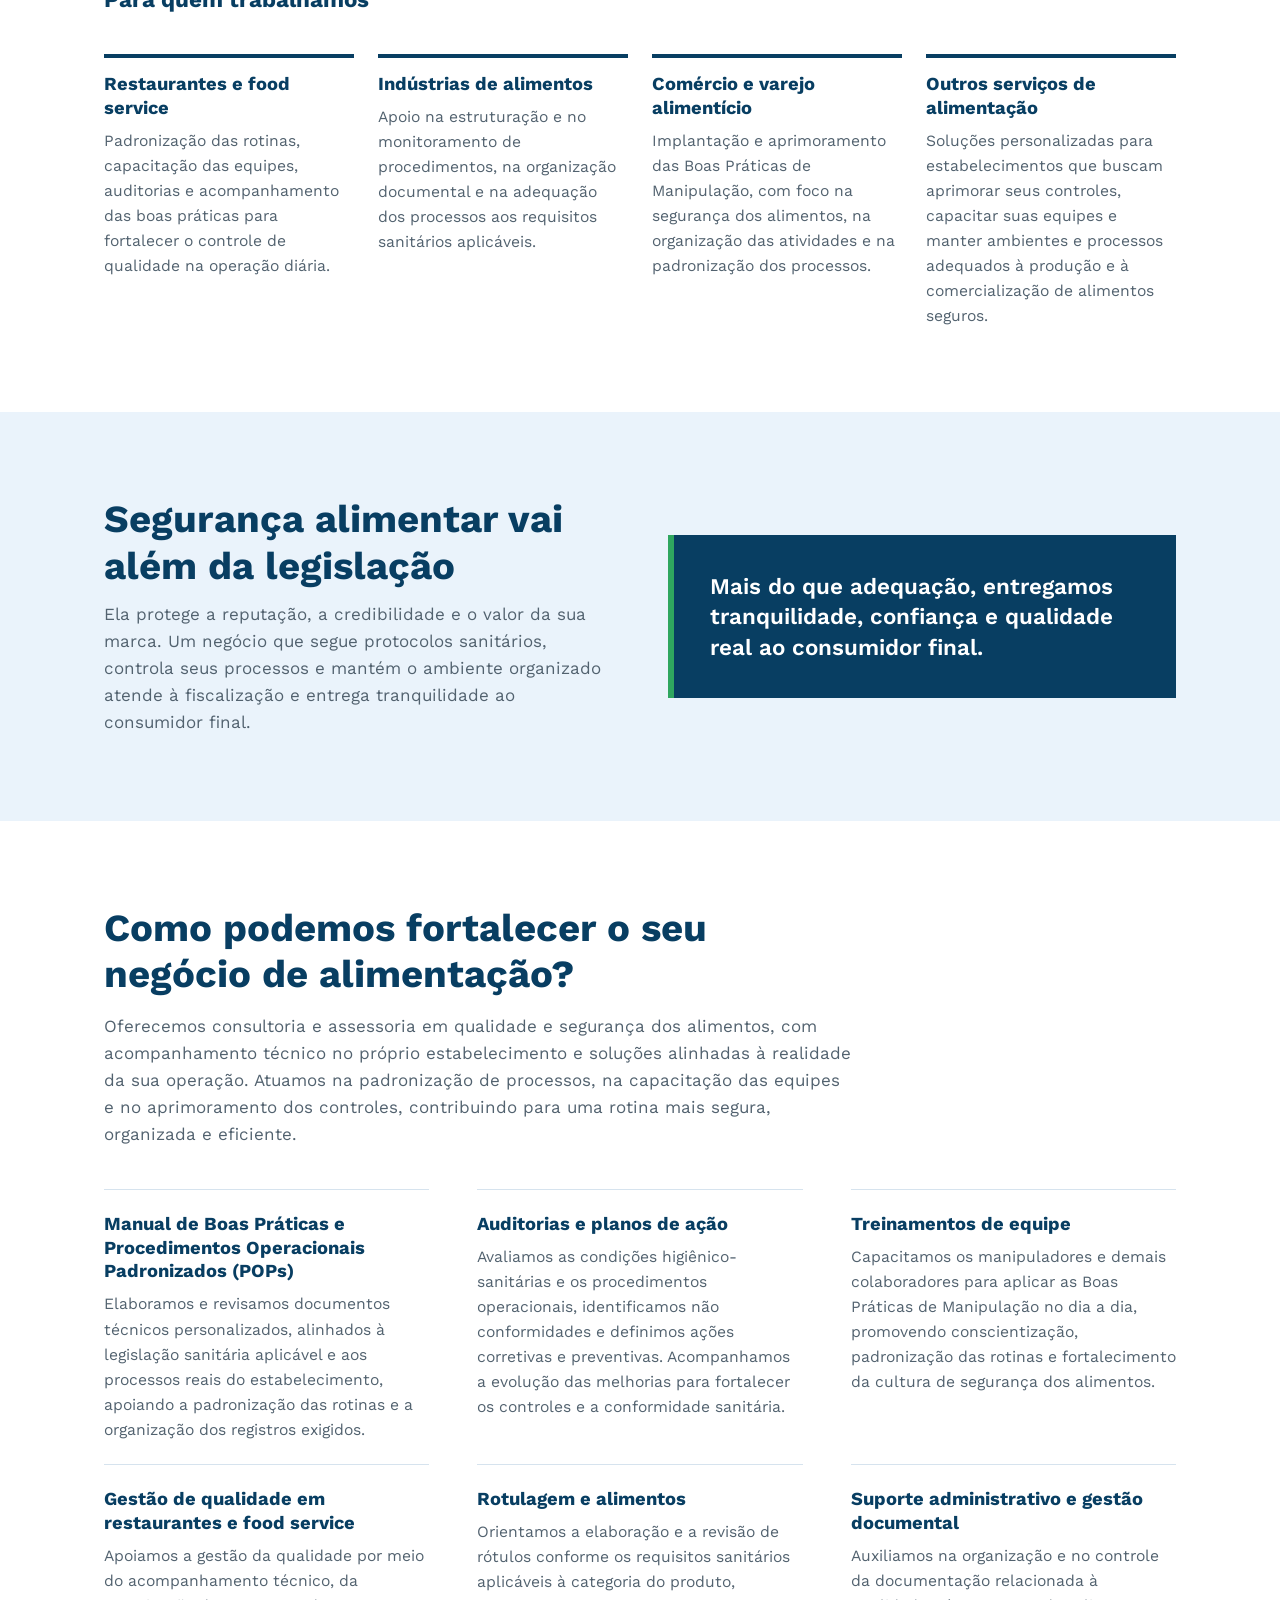
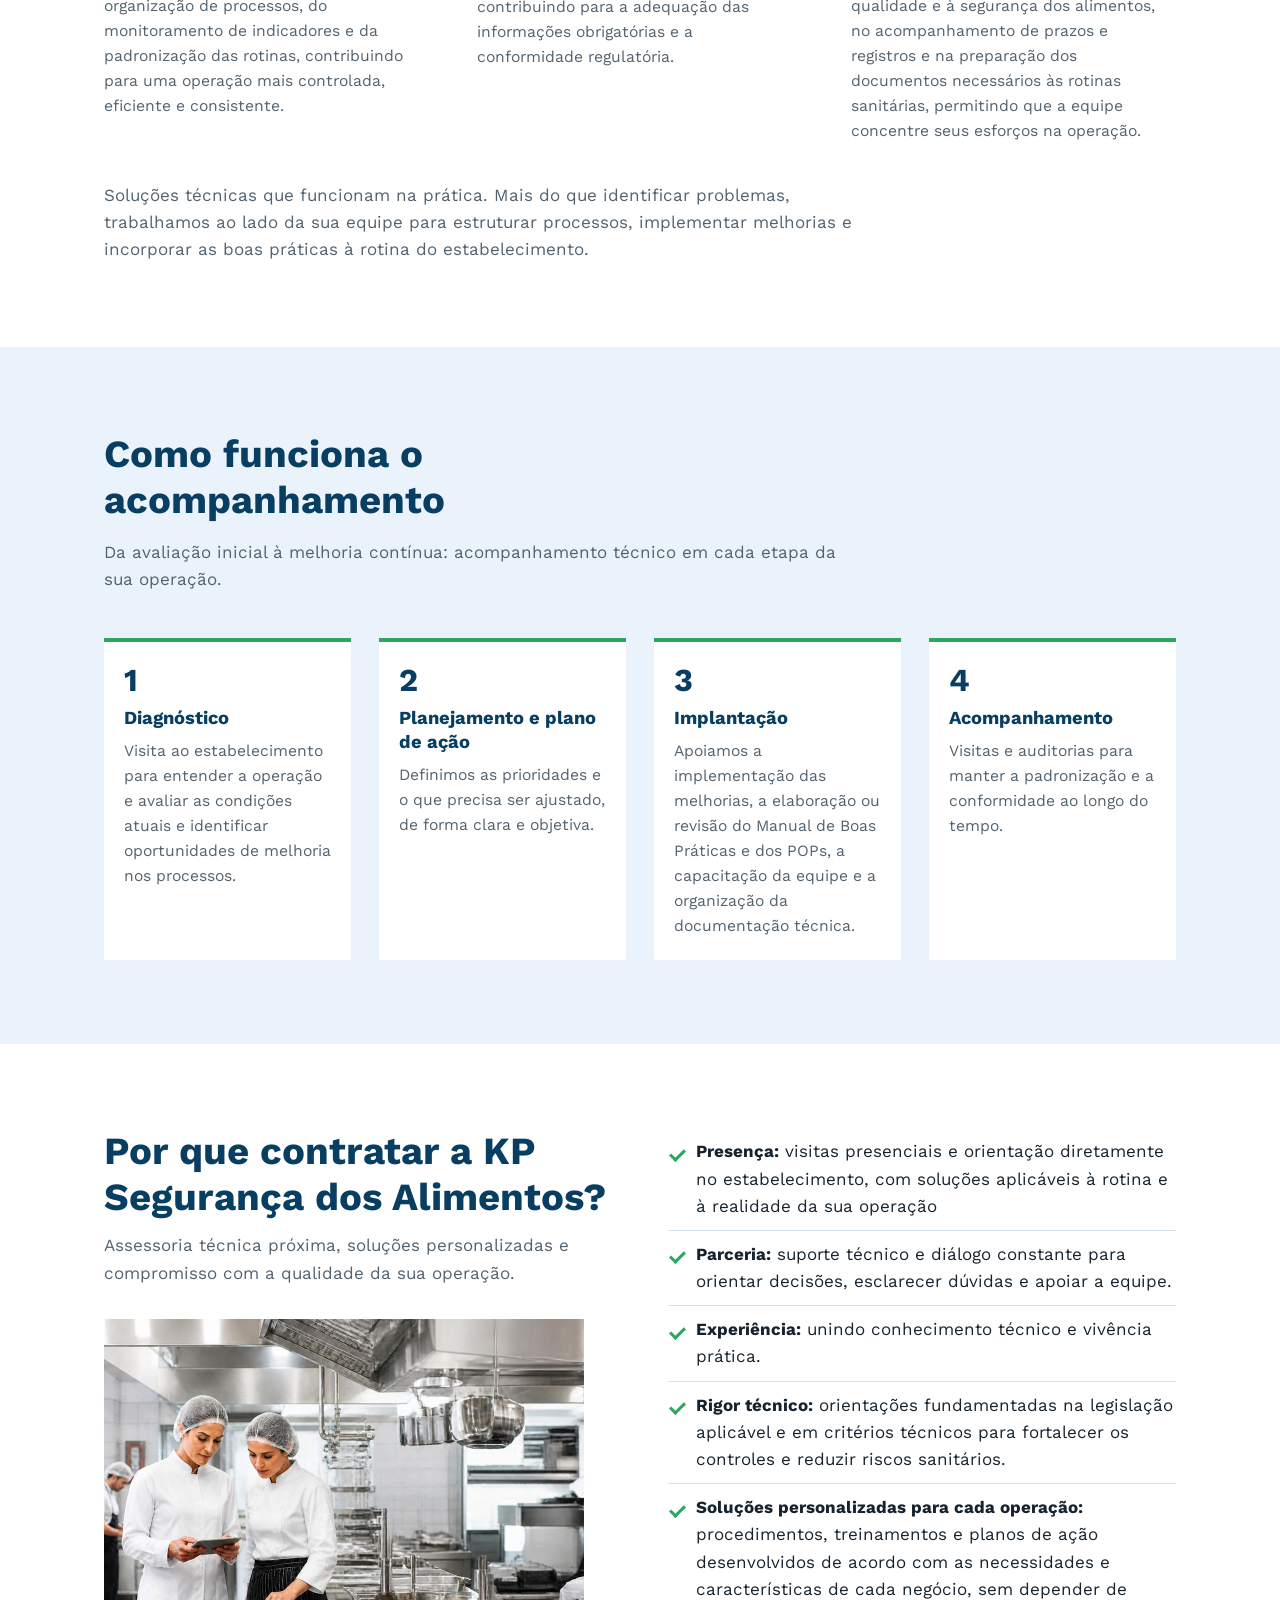
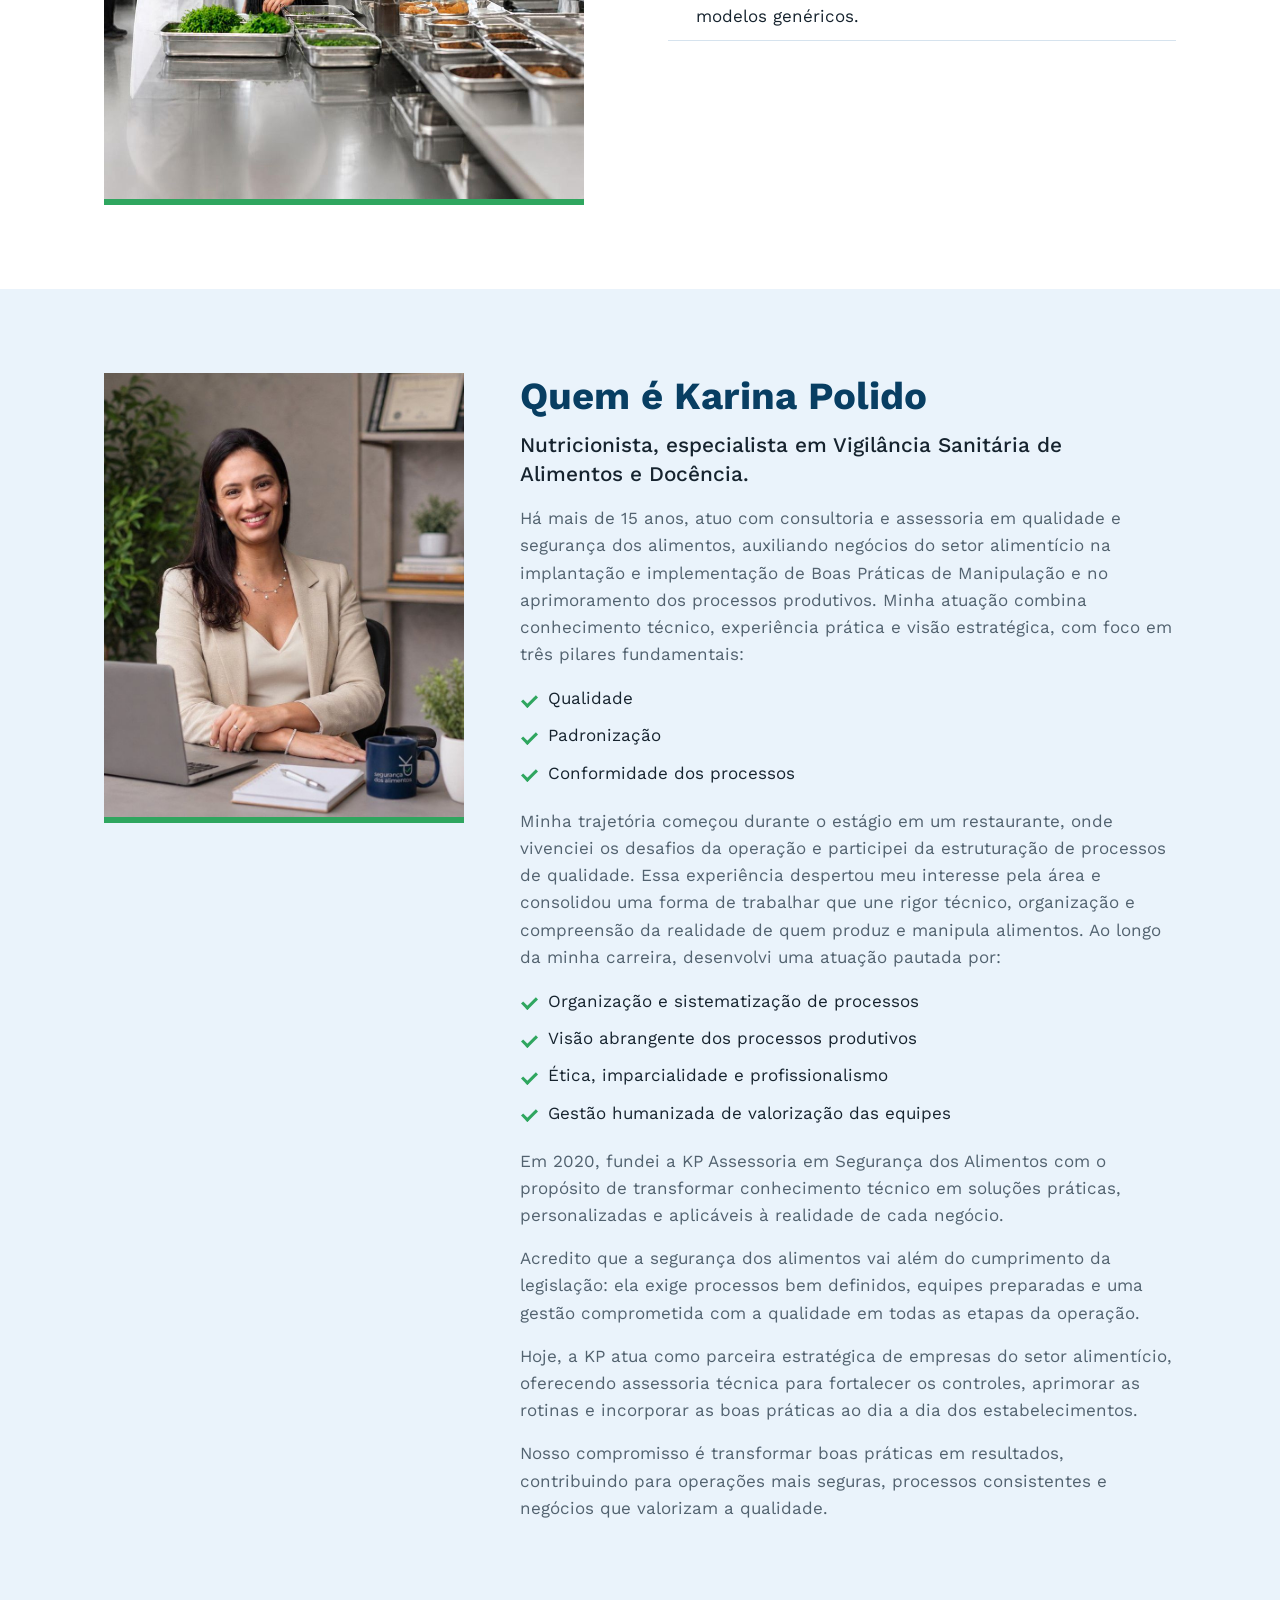
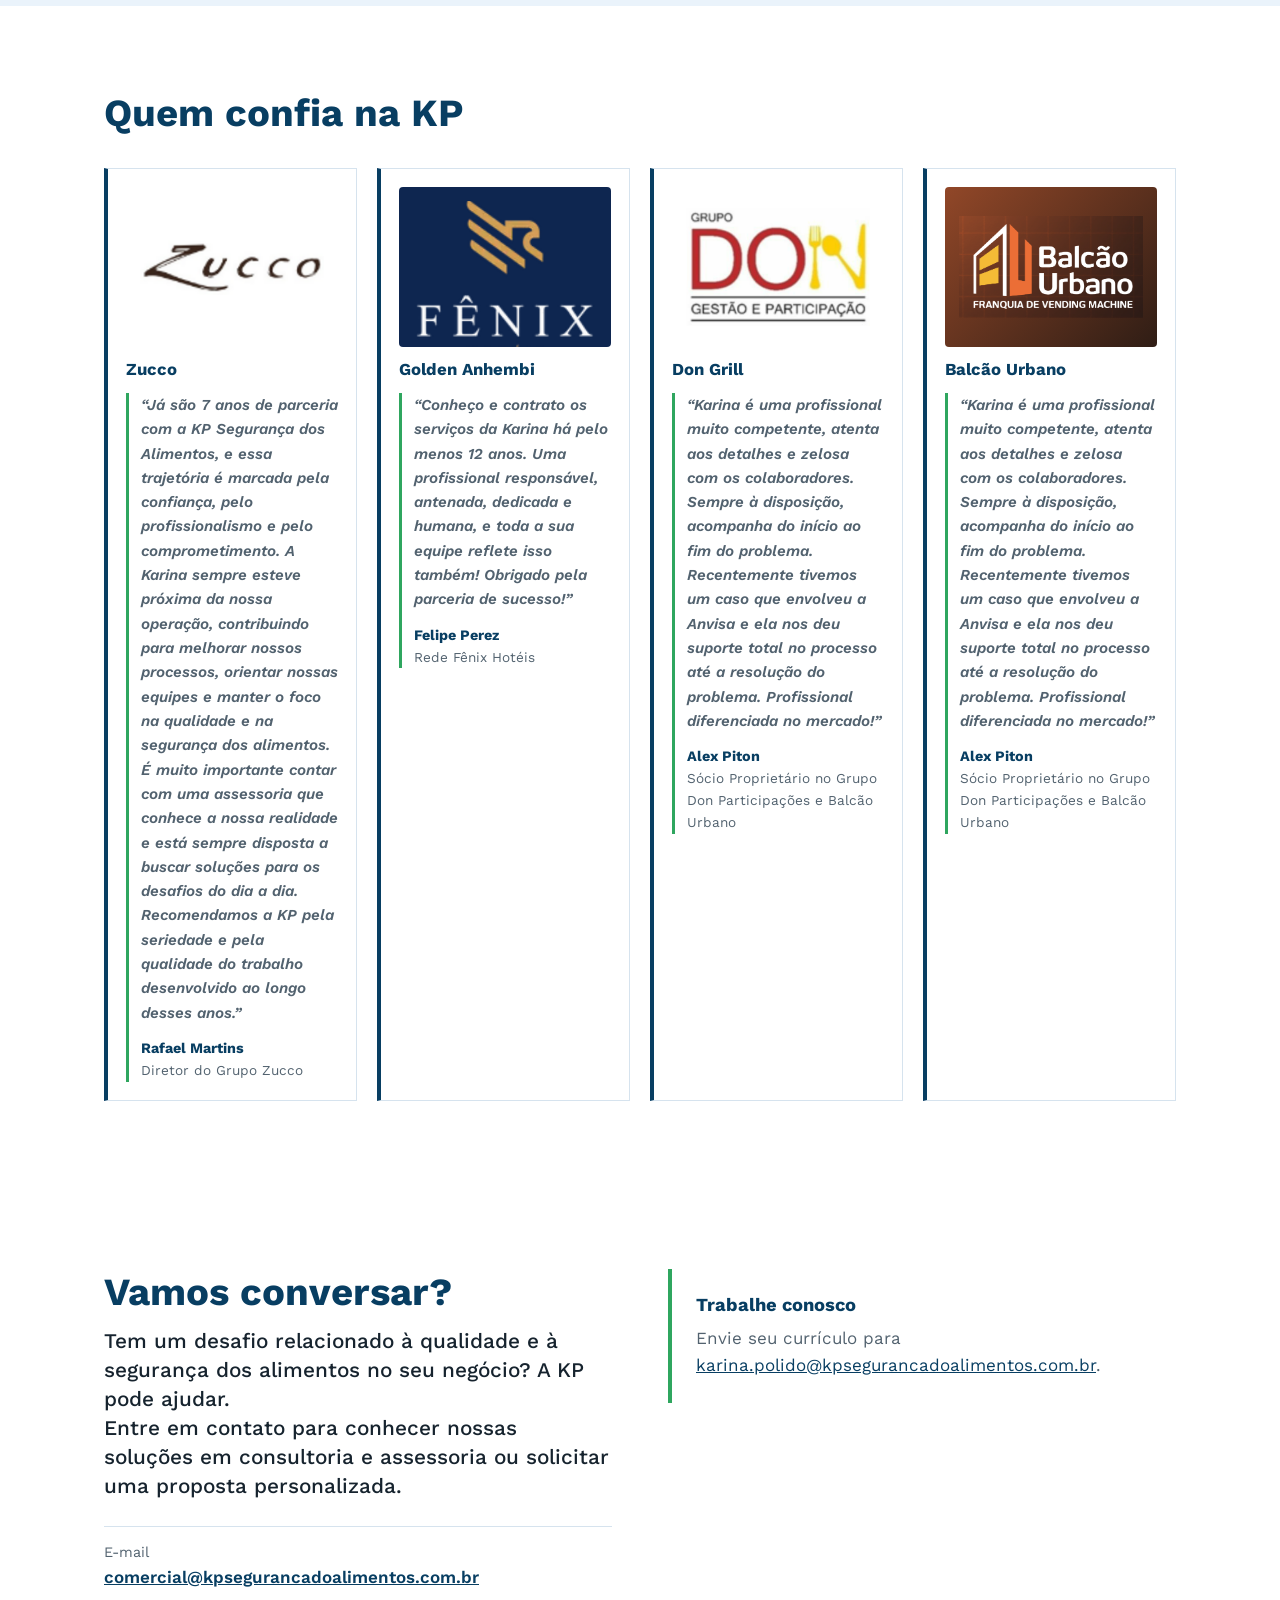
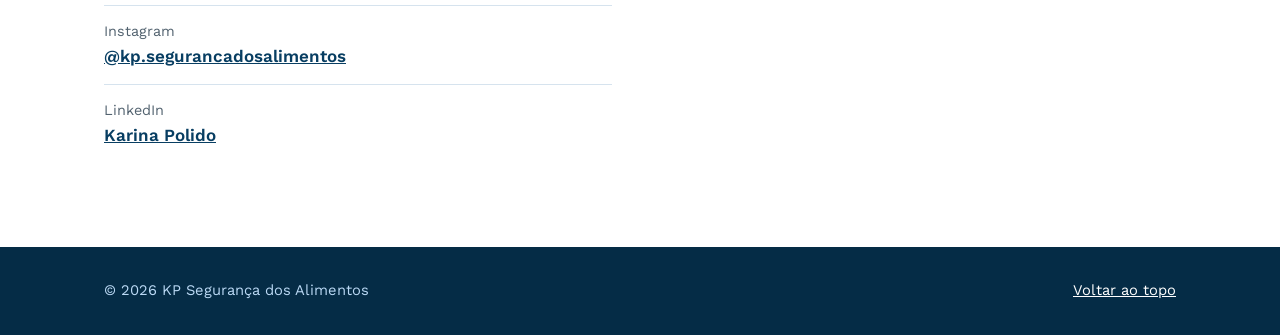
==== commit 0e67253c: "Add files via upload" ====
--- a/index.html
+++ b/index.html
@@ -74,8 +74,8 @@
 .foto-karina img{width:100%;height:100%;object-fit:cover}
 .clientes{list-style:none;display:grid;grid-template-columns:repeat(4,1fr);gap:20px;margin-top:32px}
 .cli{background:#fff;border:1px solid var(--linha);border-top:4px solid var(--marinho);padding:20px;display:flex;flex-direction:column;gap:12px}
-.logo-cli{height:120px;display:grid;place-items:center;background:var(--azul-claro);border-radius:4px;overflow:hidden}
-.logo-cli img{max-width:100%;max-height:100%;object-fit:contain}
+.logo-cli{height:160px;display:grid;place-items:center;background:var(--azul-claro);border-radius:4px;overflow:hidden;padding:14px}
+.logo-cli img{width:100%;height:100%;object-fit:contain}
 .logo-cli span{font-weight:700;color:var(--marinho);text-align:center;padding:0 8px}
 .cli h3{margin:0;font-size:1.05rem}
 .cli blockquote{color:var(--suave);font-style:italic;font-size:.95rem;border-left:3px solid var(--verde);padding-left:12px}
@@ -240,10 +240,10 @@
   <div class="wrap">
     <h2>Quem confia na KP</h2>
     <ul class="clientes">
-      <li class="cli"><div class="logo-cli" style="background:linear-gradient(135deg,#300d0c,#300d0c)"><img src="[data-uri]" alt="Logo Zucco Ristorante"></div><h3>Zucco</h3><blockquote>“Já são 7 anos de parceria com a KP Segurança dos Alimentos, e essa trajetória é marcada pela confiança, pelo profissionalismo e pelo comprometimento. A Karina sempre esteve próxima da nossa operação, contribuindo para melhorar nossos processos, orientar nossas equipes e manter o foco na qualidade e na segurança dos alimentos. É muito importante contar com uma assessoria que conhece a nossa realidade e está sempre disposta a buscar soluções para os desafios do dia a dia. Recomendamos a KP pela seriedade e pela qualidade do trabalho desenvolvido ao longo desses anos.”<cite>Rafael Martins<span>Diretor do Grupo Zucco</span></cite></blockquote></li>
-      <li class="cli"><div class="logo-cli" style="background:linear-gradient(135deg,#0e2650,#0e2650)"><img src="[data-uri]" alt="Logo Fênix Hotéis"></div><h3>Golden Anhembi</h3><blockquote>[Espaço para o depoimento do cliente]</blockquote></li>
-      <li class="cli"><div class="logo-cli" data-logo="Don Grill" role="img" aria-label="Logo Don Participações"><span>Don Grill</span></div><h3>Don Grill</h3><blockquote>[Espaço para o depoimento do cliente]</blockquote></li>
-      <li class="cli"><div class="logo-cli" style="background:linear-gradient(135deg,#914728,#2f1d15)"><img src="[data-uri]" alt="Logo Balcão Urbano"></div><h3>Balcão Urbano</h3><blockquote>[Espaço para o depoimento do cliente]</blockquote></li>
+      <li class="cli"><div class="logo-cli" style="background:#fff"><img src="[data-uri]" alt="Logo Zucco Ristorante"></div><h3>Zucco</h3><blockquote>“Já são 7 anos de parceria com a KP Segurança dos Alimentos, e essa trajetória é marcada pela confiança, pelo profissionalismo e pelo comprometimento. A Karina sempre esteve próxima da nossa operação, contribuindo para melhorar nossos processos, orientar nossas equipes e manter o foco na qualidade e na segurança dos alimentos. É muito importante contar com uma assessoria que conhece a nossa realidade e está sempre disposta a buscar soluções para os desafios do dia a dia. Recomendamos a KP pela seriedade e pela qualidade do trabalho desenvolvido ao longo desses anos.”<cite>Rafael Martins<span>Diretor do Grupo Zucco</span></cite></blockquote></li>
+      <li class="cli"><div class="logo-cli" style="background:linear-gradient(135deg,#0e2650,#0e2650)"><img src="[data-uri]" alt="Logo Fênix Hotéis"></div><h3>Golden Anhembi</h3><blockquote>“Conheço e contrato os serviços da Karina há pelo menos 12 anos. Uma profissional responsável, antenada, dedicada e humana, e toda a sua equipe reflete isso também! Obrigado pela parceria de sucesso!”<cite>Felipe Perez<span>Rede Fênix Hotéis</span></cite></blockquote></li>
+      <li class="cli"><div class="logo-cli" style="background:#fff"><img src="[data-uri]